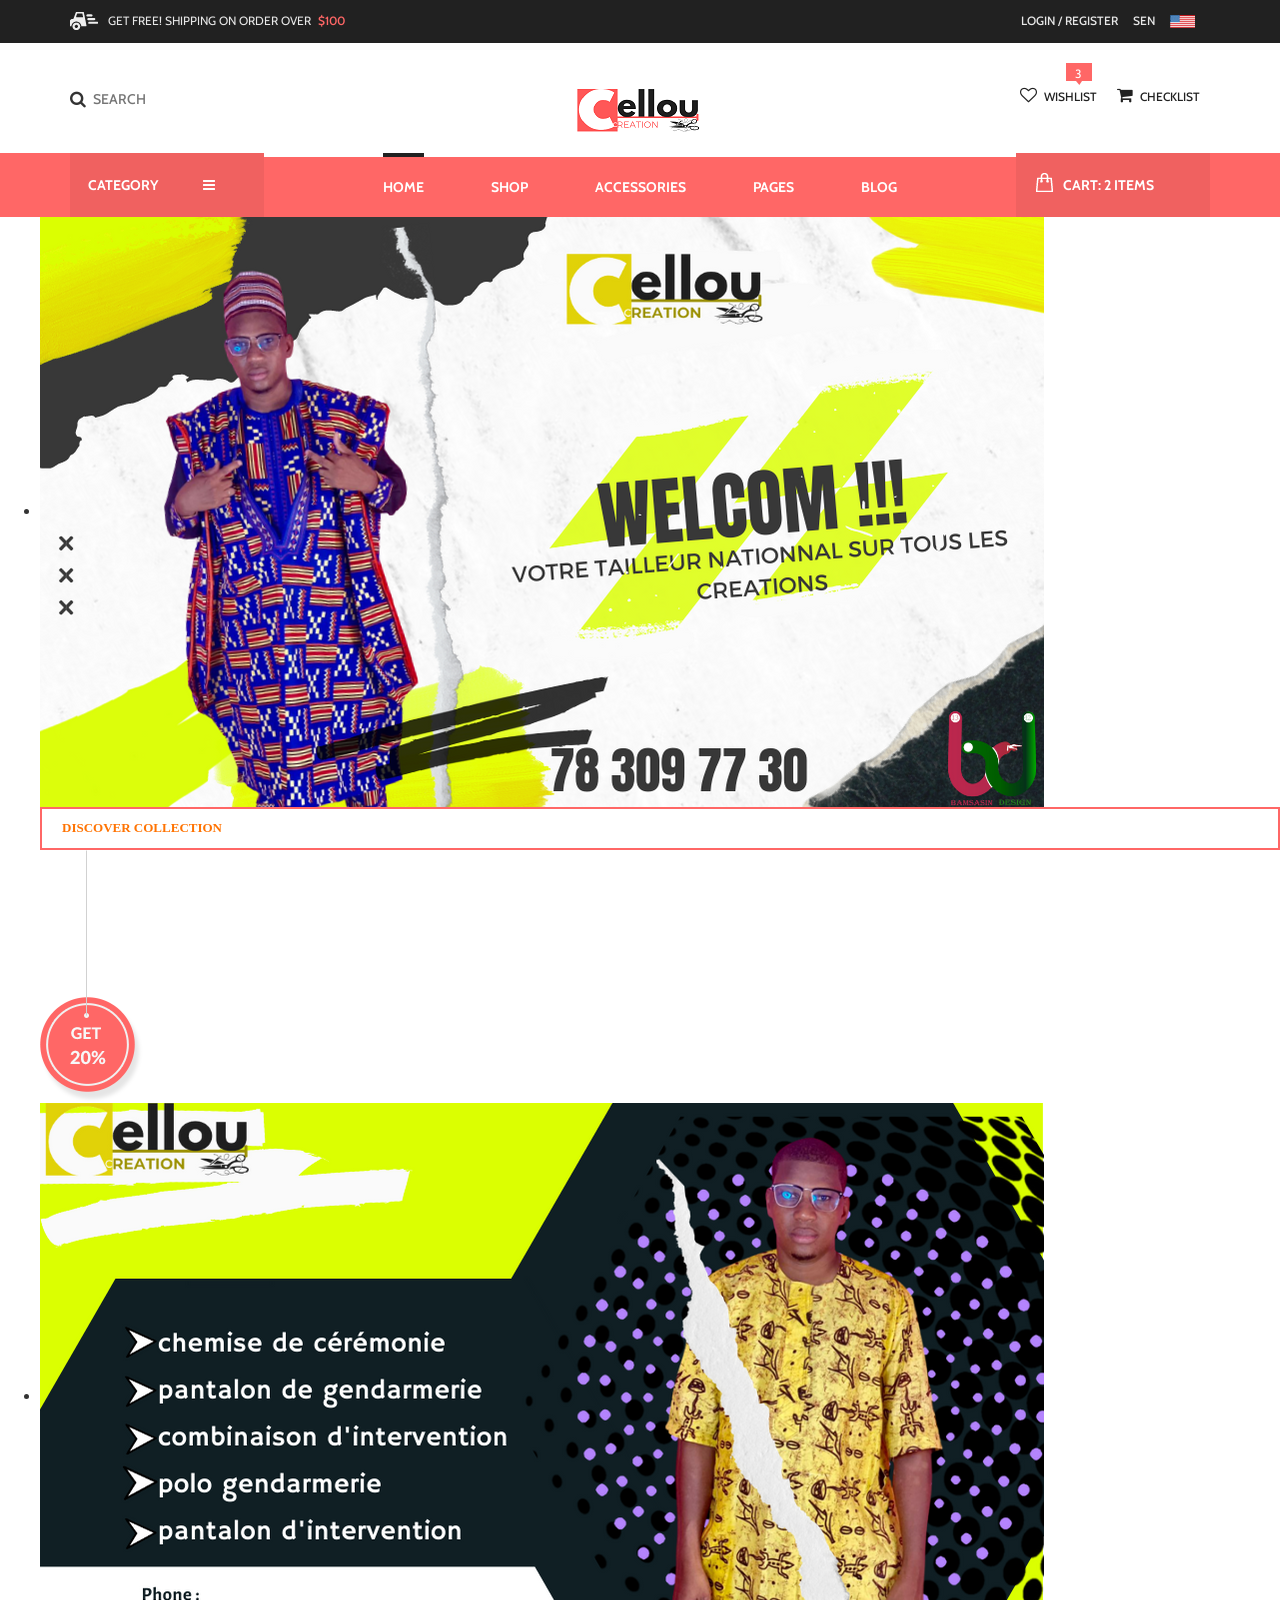
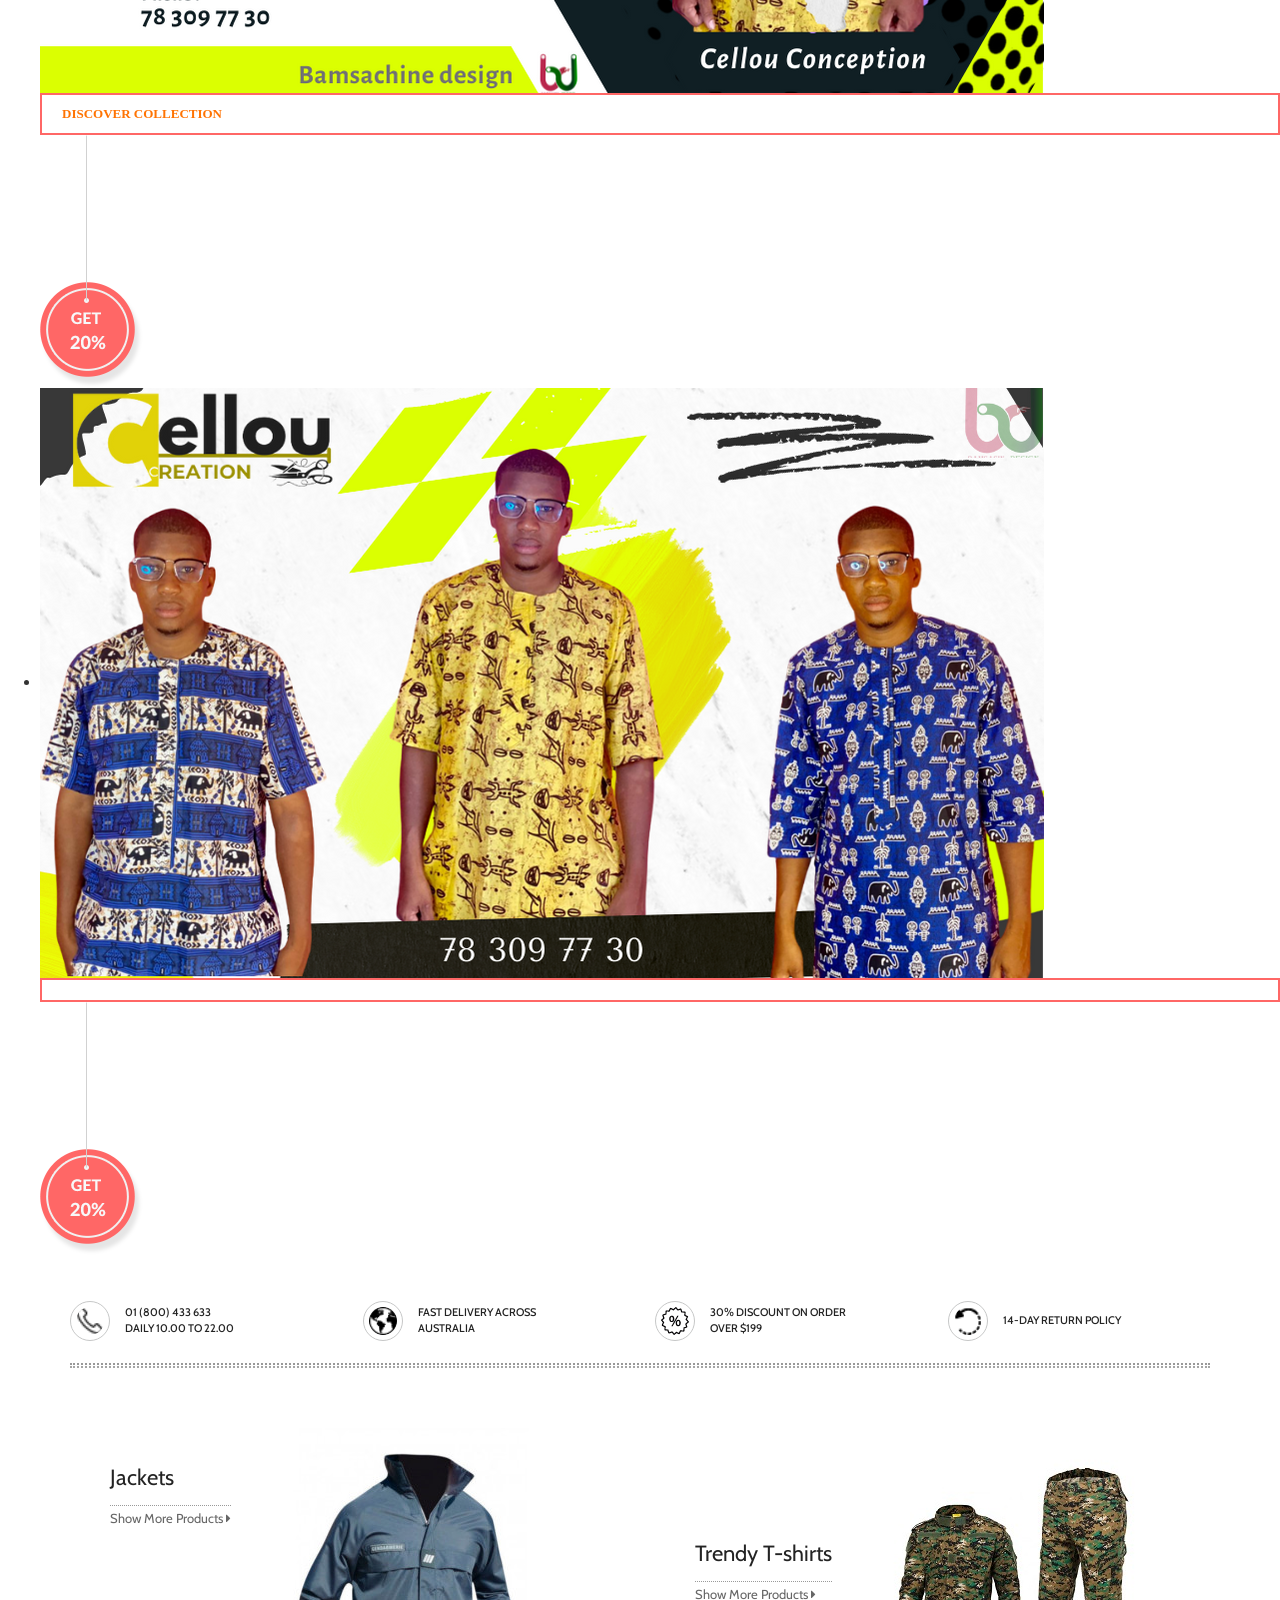
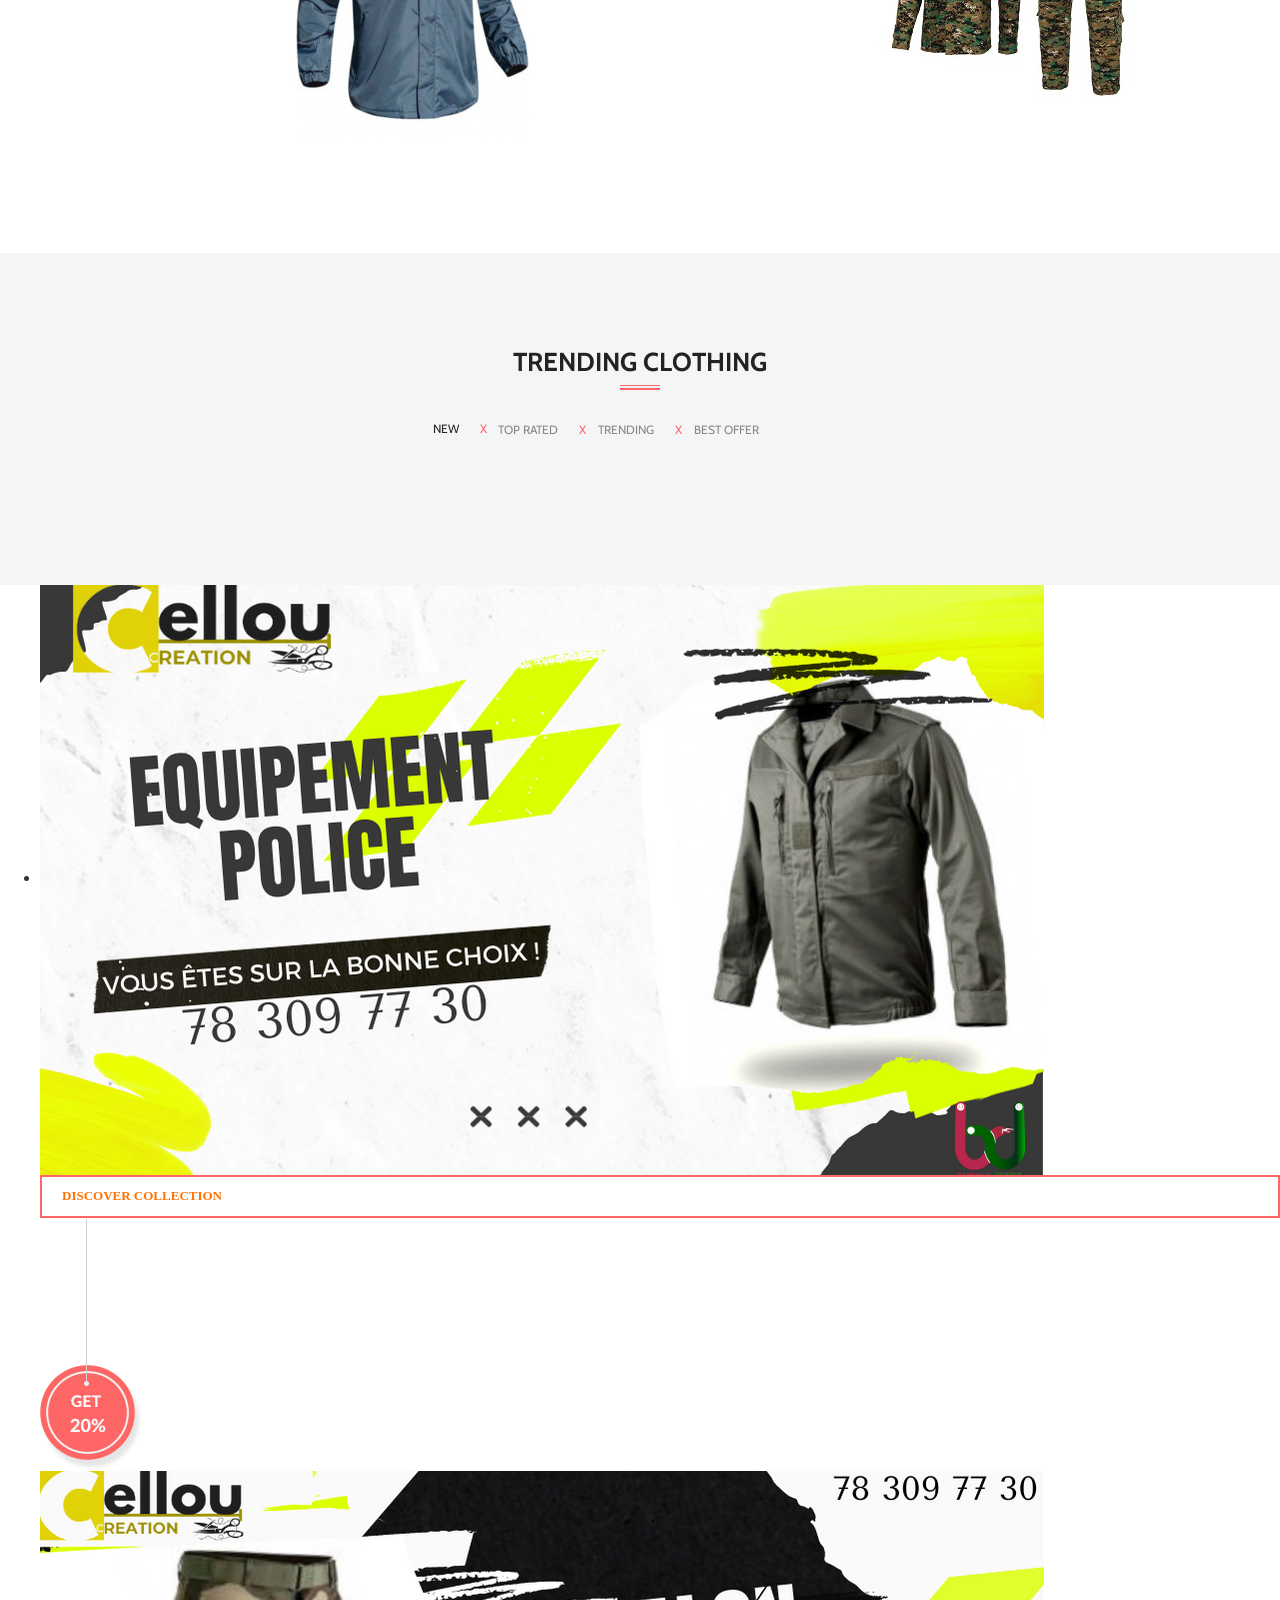
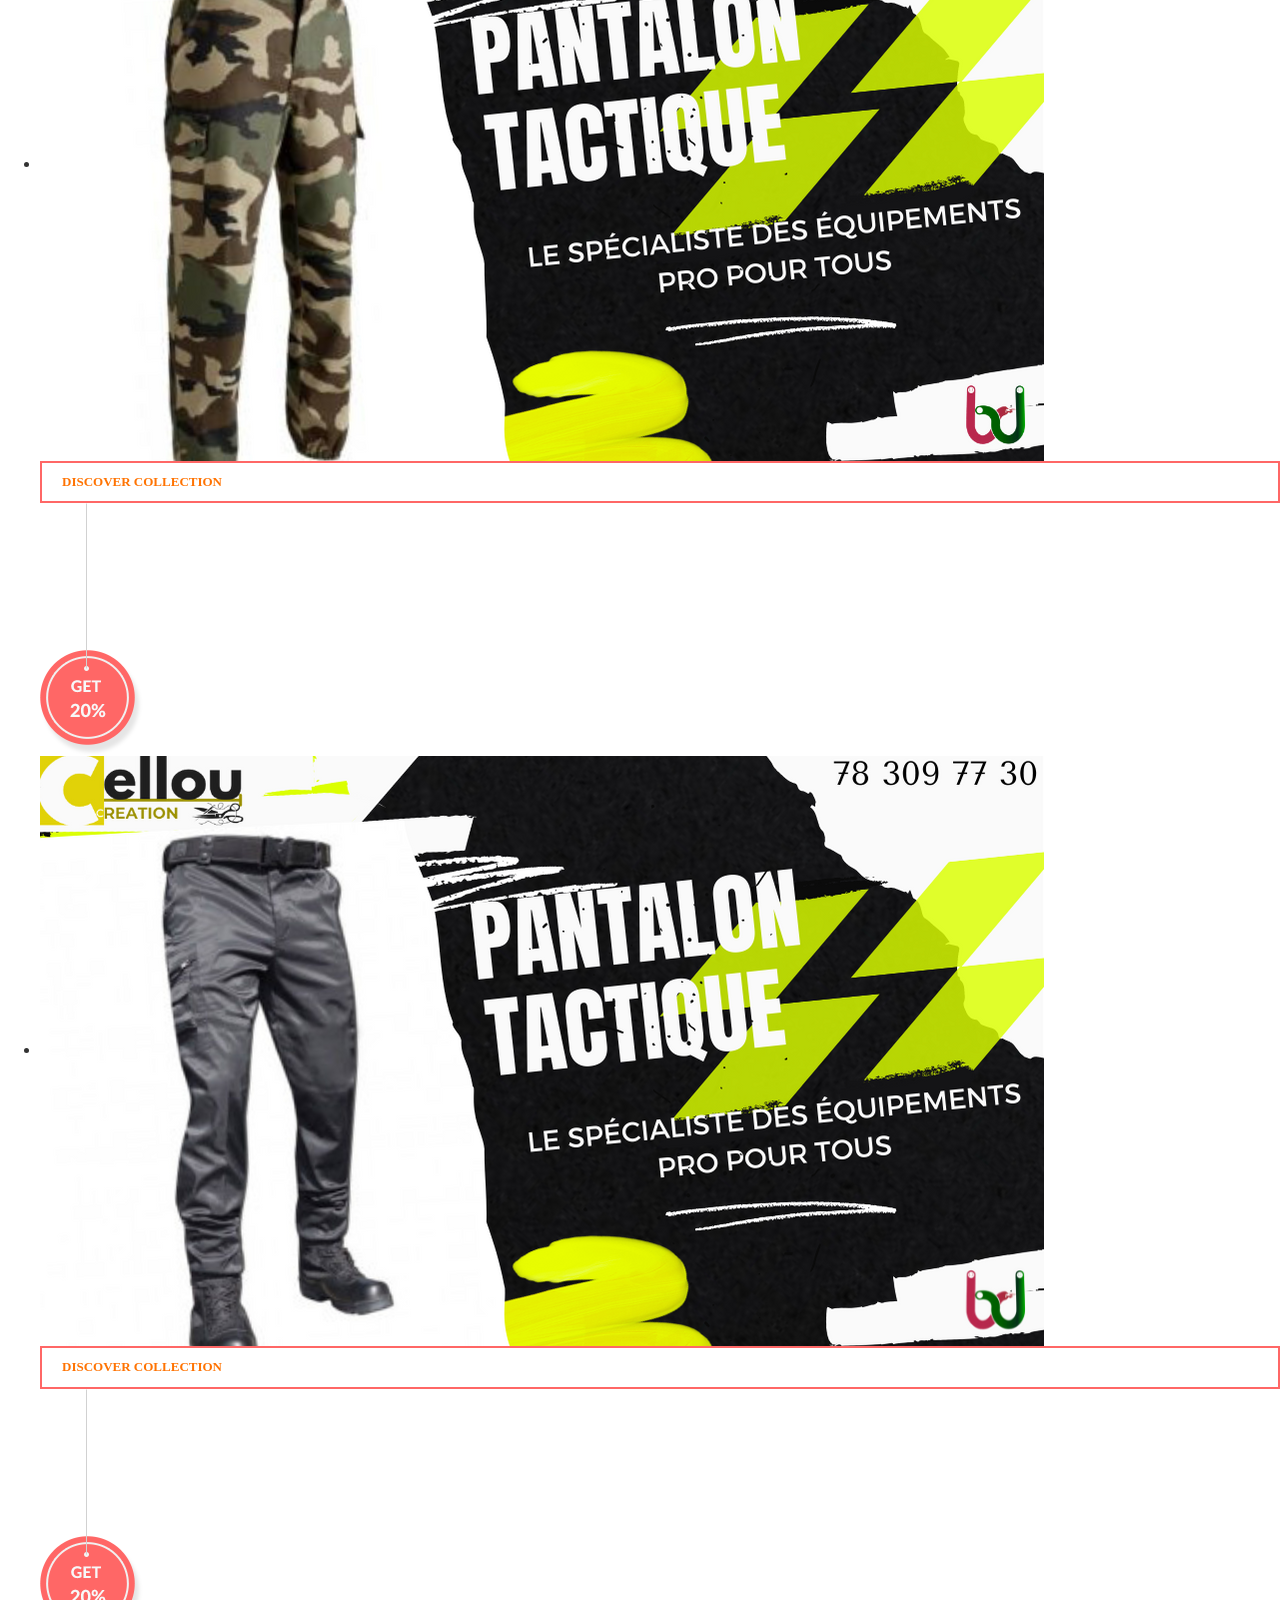
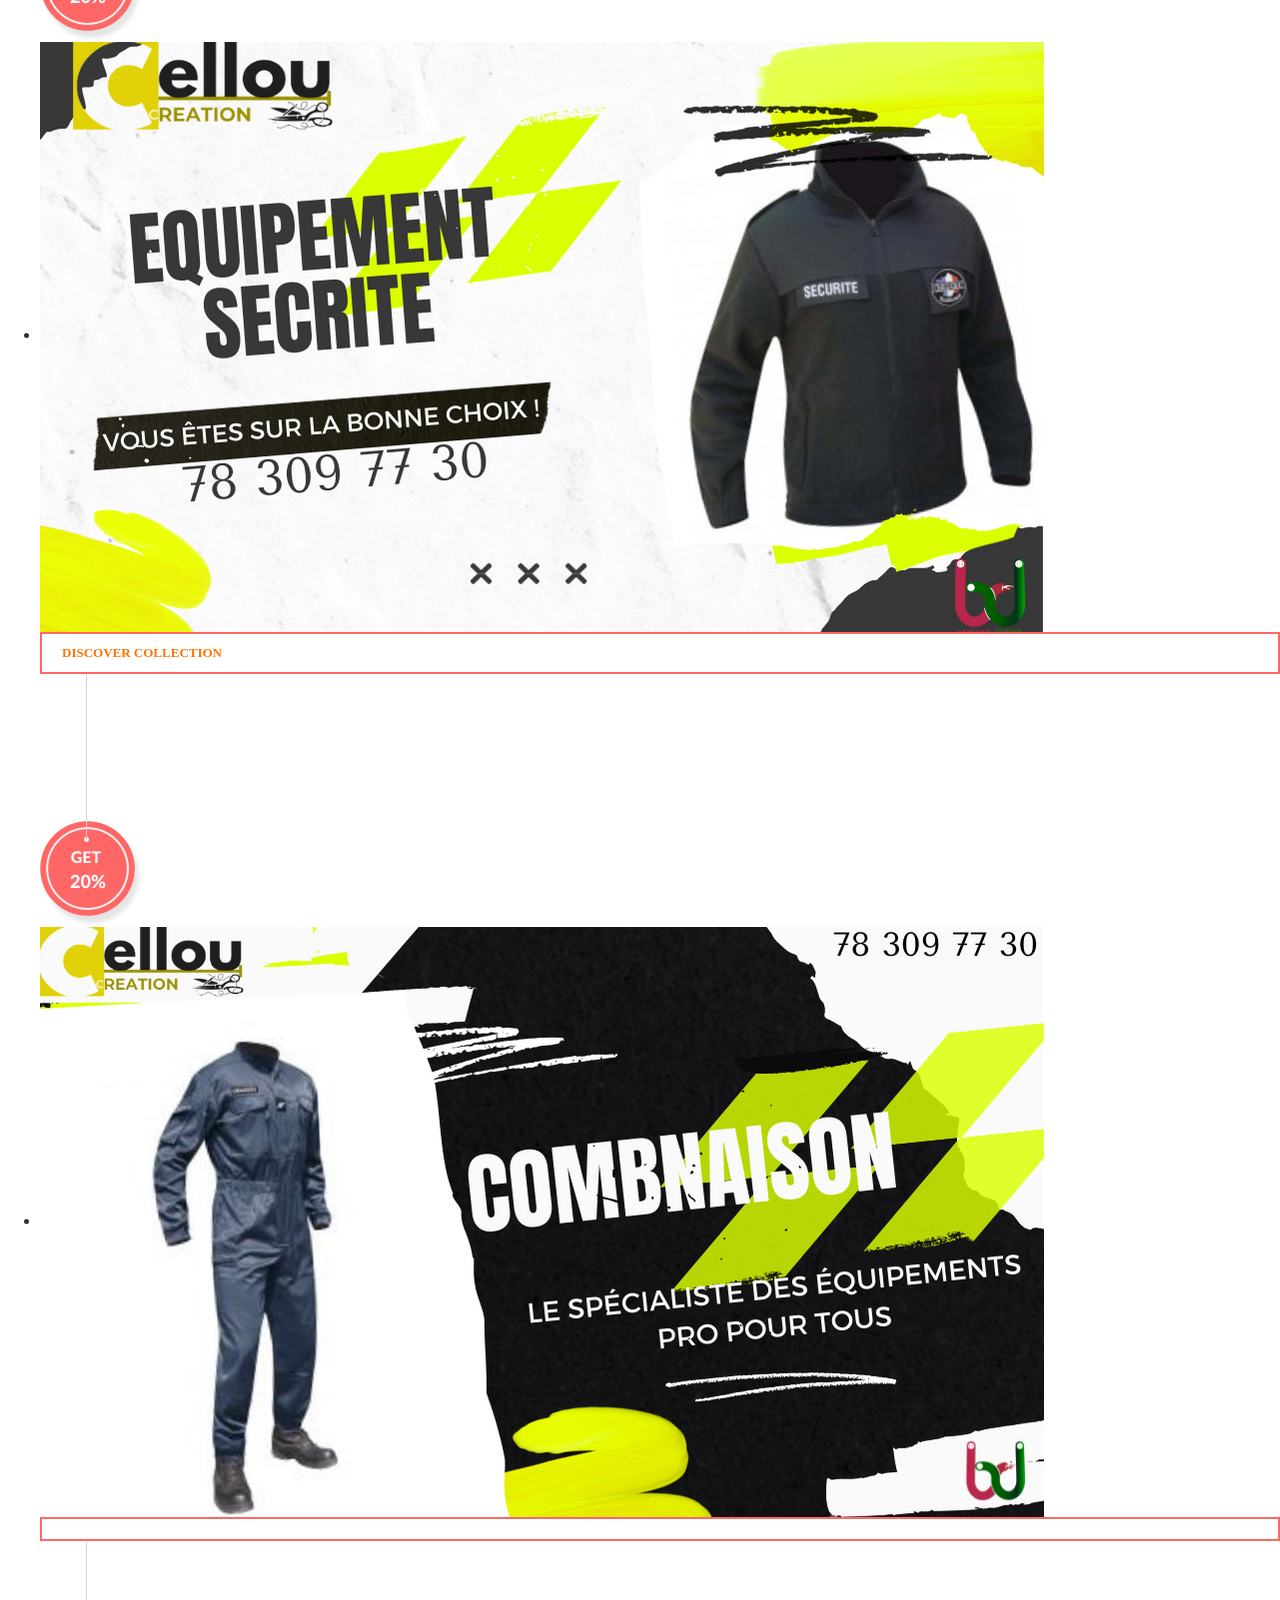
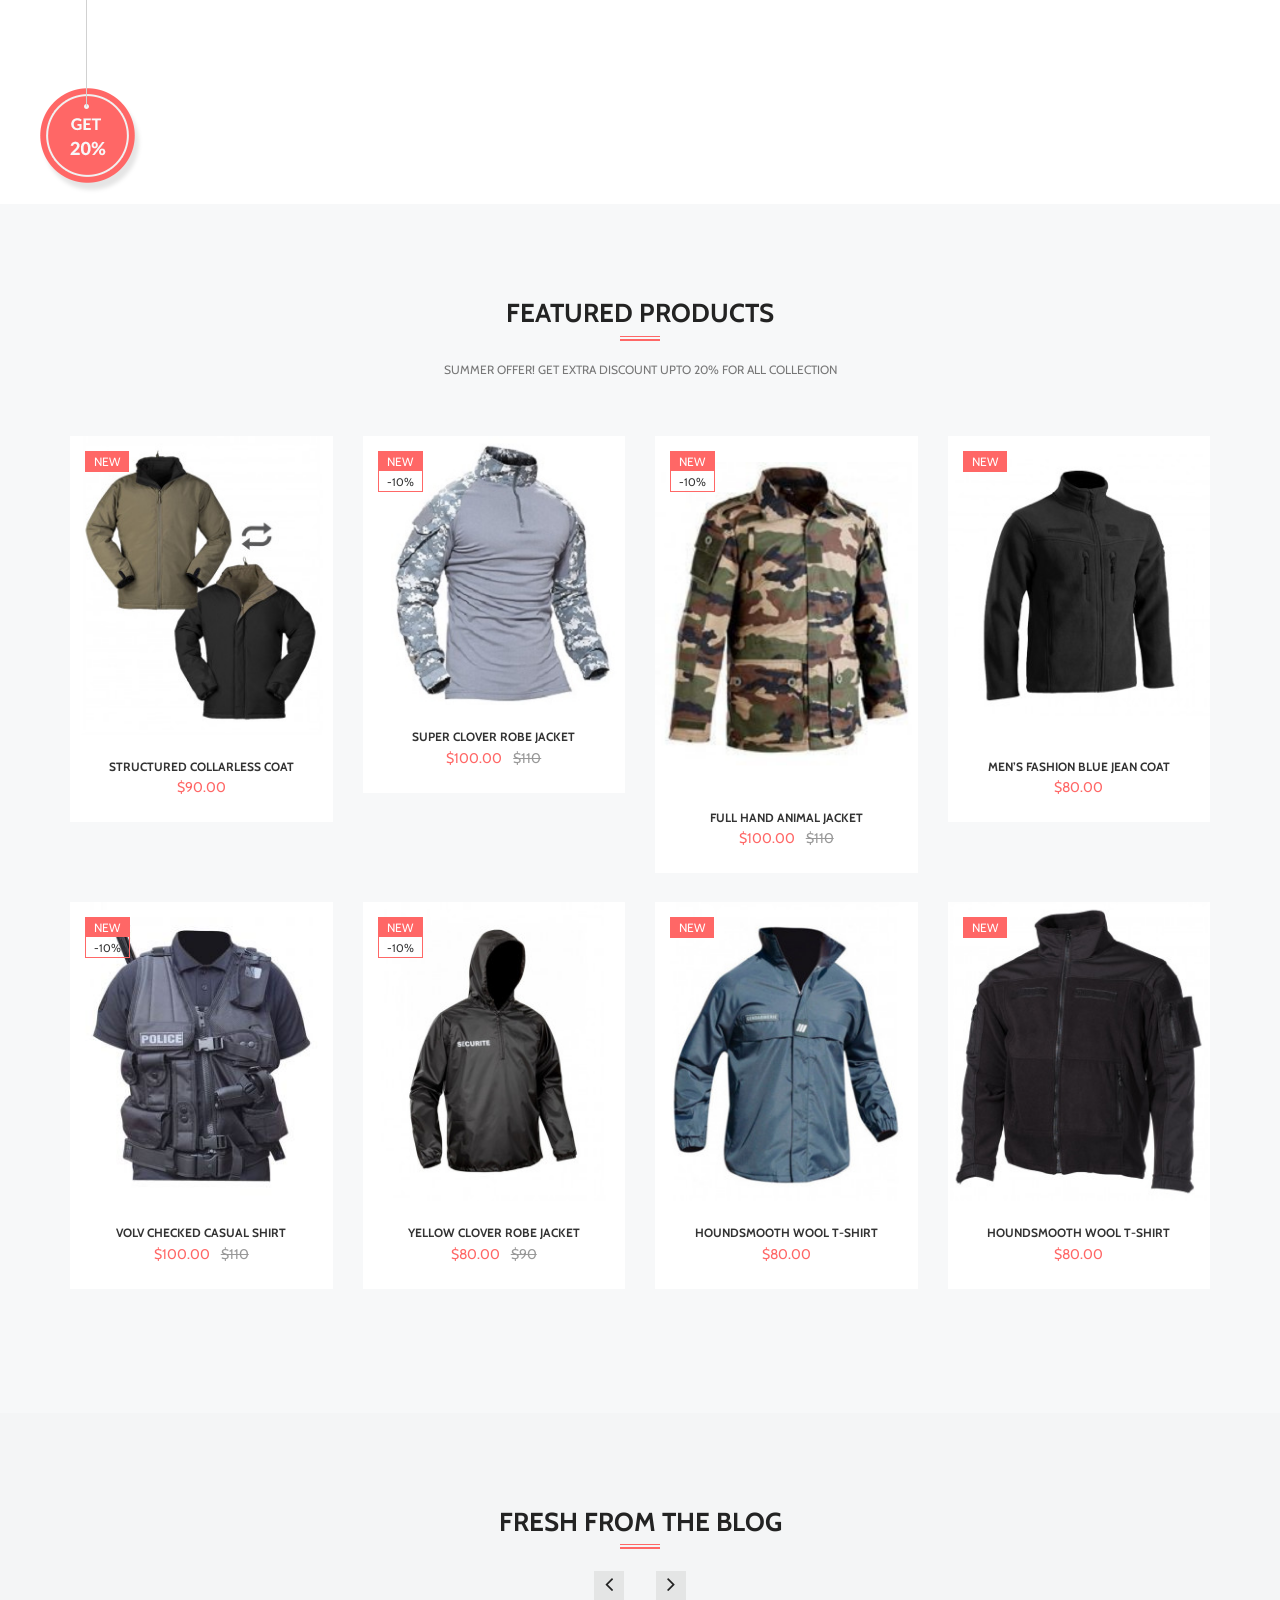
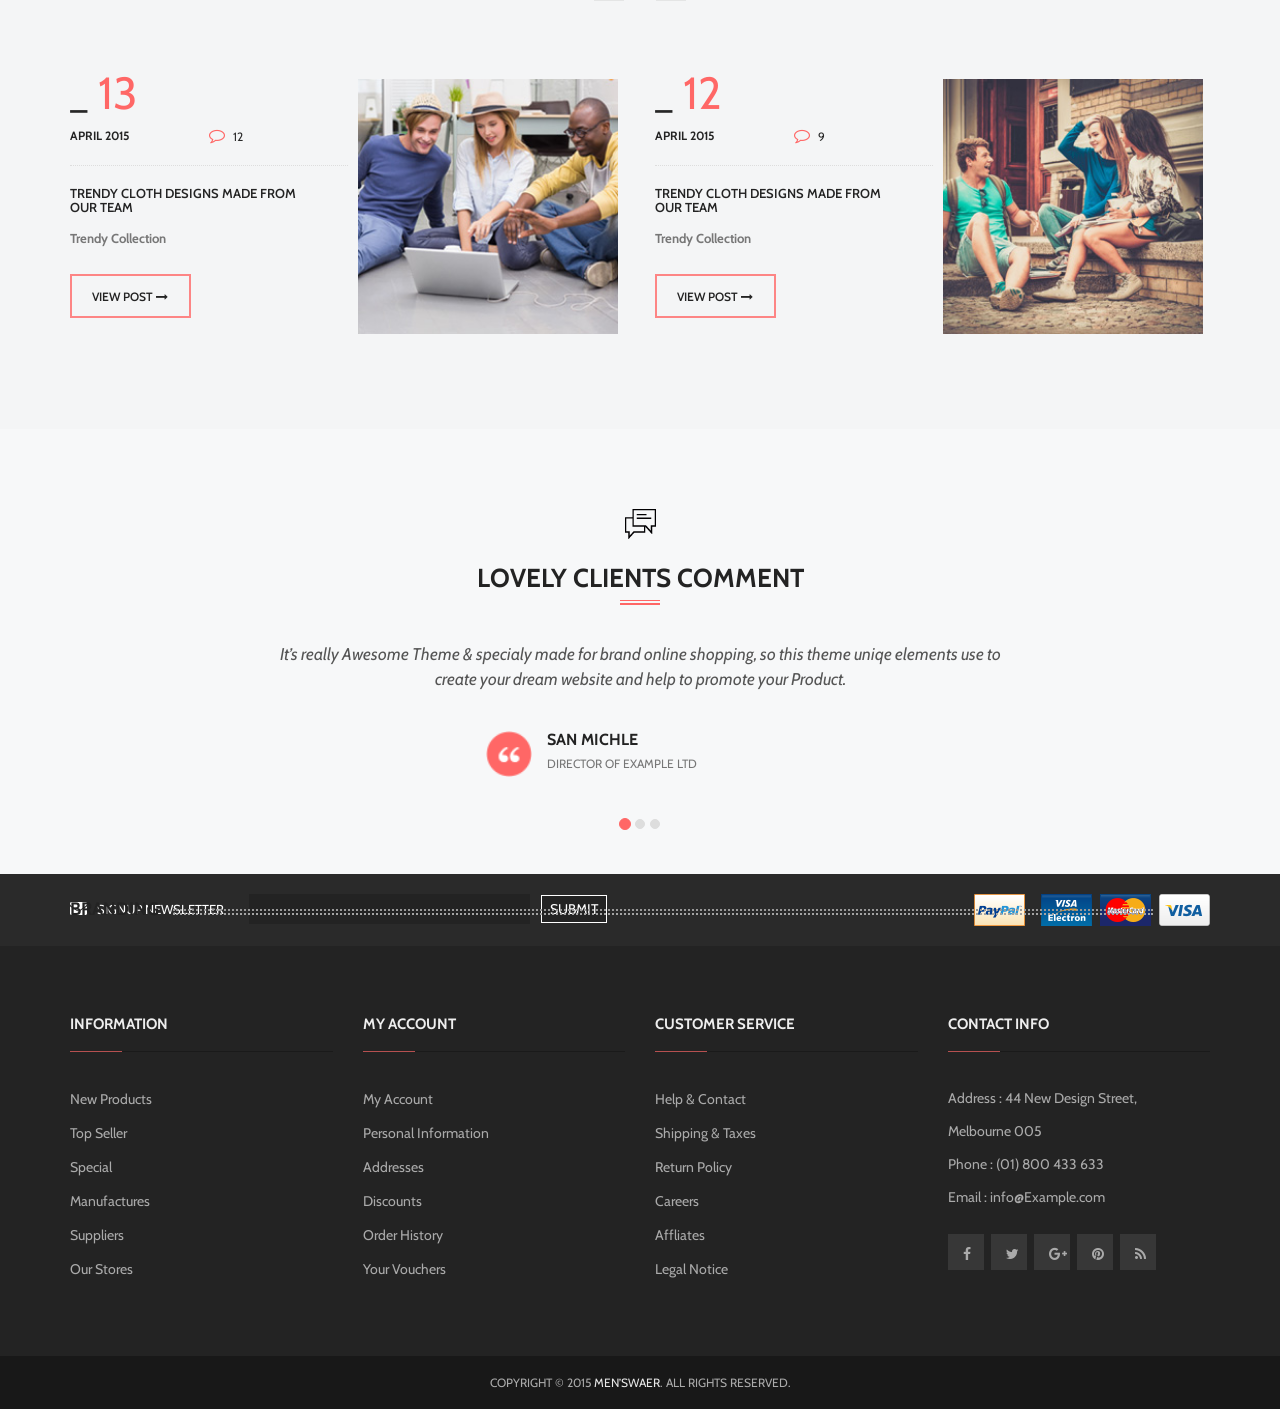
==== index.html @ df7edac0 "fist" ====
<!DOCTYPE html>
<!--[if IE]><![endif]-->
<!--[if lt IE 7 ]> <html lang="en" class="ie6">    <![endif]-->
<!--[if IE 7 ]>    <html lang="en" class="ie7">    <![endif]-->
<!--[if IE 8 ]>    <html lang="en" class="ie8">    <![endif]-->
<!--[if IE 9 ]>    <html lang="en" class="ie9">    <![endif]-->
<!--[if (gt IE 9)|!(IE)]><!-->
<html lang="en">
<!--<![endif]-->

<!-- Mirrored from premiumlayers.com/html/nimis/index-2.html by HTTrack Website Copier/3.x [XR&CO'2014], Mon, 28 Nov 2022 14:28:39 GMT -->

<head>
    <meta charset="utf-8">
    <meta http-equiv="X-UA-Compatible" content="IE=edge">
    <meta name="viewport" content="width=device-width, initial-scale=1">
    <title>NIMIS | Home Page 2</title>

    <!-- fonts files -->
    <link href='http://fonts.googleapis.com/css?family=Cabin:400,500,400italic,600,600italic,700,700italic' rel='stylesheet' type='text/css'>
    <link href='http://fonts.googleapis.com/css?family=Montserrat:400,700' rel='stylesheet' type='text/css'>


    <!-- Font awesome css -->
    <link rel="stylesheet" href="public/maxcdn.bootstrapcdn.com/font-awesome/4.1.0/css/font-awesome.min.css">
    <link rel="stylesheet" href="public/code.jquery.com/ui/1.11.4/themes/smoothness/jquery-ui.css">

    <!-- Owl carousel css -->
    <link rel="stylesheet" href="css/owl.carousel.css">
    <link rel="stylesheet" href="css/owl.transitions.css">
    <link rel="stylesheet" href="css/owl.theme.css">

    <!-- bx-slider css -->
    <link rel="stylesheet" href="css/jquery.bxslider.css">

    <!-- bootstrap select css -->
    <link rel="stylesheet" href="css/bootstrap-select.min.css">

    <!-- lightbox css -->
    <link rel="stylesheet" href="css/lightbox.css">

    <!-- Revolution slider css -->
    <link href="js/rs-plugin/css/settings.css" rel="stylesheet" />

    <!-- Bootstrap css -->
    <link rel="stylesheet" href="css/bootstrap.css">

    <!-- Custom css -->
    <link rel="stylesheet" href="style.css">
    <link rel="stylesheet" href="css/responsive.css">

    <!-- Favicons -->
    <link rel="apple-touch-icon-precomposed" href="images/apple-touch-icon-precomposed.png">
    <link rel="shortcut icon" type="image/ico" href="images/favicon.ico" />

    <!-- HTML5 shim and Respond.js for IE8 support of HTML5 elements and media queries -->
    <!-- WARNING: Respond.js doesn't work if you view the page via file:// -->
    <!-- This Template Is Fully Coded By Shakhawat H. from codingcouples.com -->
    <!--[if lt IE 9]>
	  <script src="https://oss.maxcdn.com/html5shiv/3.7.2/html5shiv.min.js"></script>
	  <script src="https://oss.maxcdn.com/respond/1.4.2/respond.min.js"></script>
	<![endif]-->
</head>

<body>

    <div class="header_top">
        <div class="container">
            <div class="row">
                <div class="col-md-6 col-sm-6 col-xs-12">
                    <div class="header_top_left">
                        <img src="images/car.png" alt="Header Car Icon" />
                        <p>get free! shipping on order over <span>$100</span></p>
                    </div>
                </div>
                <div class="col-md-6 col-sm-6 col-xs-12">
                    <div class="header_top_right floatright">
                        <p><a href="#">login</a> / <a href="#">register</a></p>
                        <nav class="currency alignleft">
                            <ul>
                                <li><a href="#">SEN</a>
                                    <ul class="currency-dropdown">
                                        <li><a href="#">EUR</a></li>
                                        <li><a href="#">GBP</a></li>
                                        <li><a href="#">CAD</a></li>
                                        <li><a href="#">AUD</a></li>
                                    </ul>
                                </li>
                            </ul>
                        </nav>
                        <div class="top-flag alignleft">
                            <img src="images/flag.png" alt="Flags" />
                        </div>
                    </div>
                </div>
            </div>
        </div>
    </div>
    <div class="header">
        <div class="container">
            <div class="row">
                <div class="col-md-3 col-sm-3 col-xs-12">
                    <div class="header_left floatleft">

                        <input type="text" placeholder="search" />
                        <a class="fa fa-search" href="#"></a>
                    </div>
                </div>
                <div class="col-md-6 col-sm-5 col-xs-12">
                    <div class="header_center">
                        <a href="index.html"><img src="img/logor.png" alt="Site Logo" /></a>
                    </div>
                </div>
                <div class="col-md-3 col-sm-4 col-xs-12">
                    <div class="header_right floatright">
                        <ul class="checkout">
                            <li><a href="checkout.html"><i class="fa fa-heart-o"></i>wishlist</a></li>
                            <li class="mobi_right_li"><a href="checkout.html"><i class="fa fa-shopping-cart"></i>checklist</a></li>
                        </ul>
                        <div class="w_likes">
                            <span>3</span>
                        </div>
                    </div>
                </div>
            </div>
        </div>
    </div>
    <div class="nav_area">
        <div class="container">
            <div class="nav_left floatleft">
                <a href="category-1.html">category<i class="fa fa-bars"></i></a>
                <ul id="sub-menu3">
                    <li><a href="#">T shirts & vests</a></li>
                    <li><a href="#">Jumbers & Cardigans</a></li>
                    <li><a href="#">Hoodies & Sweets</a></li>
                    <li><a href="#">coats & jackets</a></li>
                    <li><a href="#">shirts</a>
                        <ul id="sub-menu2">
                            <li><a href="#">Check shirts</a></li>
                            <li><a href="#">Denim shirts</a></li>
                            <li><a href="#">Long Sleeve shirts</a></li>
                            <li><a href="#">plain shirts</a></li>
                            <li><a href="#">printed shirts</a></li>
                            <li><a href="#">sport sleeve shirts</a></li>
                            <li class="last-child"><a href="#">sportsleeve denim shirts</a></li>
                        </ul>
                    </li>
                    <li><a href="#">sports</a></li>
                    <li><a href="#">Swimwear</a></li>
                    <li><a href="#">Trousers</a></li>
                    <li><a href="#">Jeans</a></li>
                    <li class="last-child"><a href="#">shortsleeve denim shirts</a></li>
                </ul>
            </div>
            <div class="nav_center">
                <nav class="mainmenu">
                    <ul id="nav">
                        <li class="current-page-item"><a href="index.html">Home</a>
                            <ul id="sub-menu4">
                                <li><a href="index-2.html">Home Version Two</a></li>
                            </ul>
                        </li>
                        <li><a href="category-2.html">shop</a>
                            <ul id="sub-menu7">
                                <li><a href="product-detail.html">Product Detail Page</a></li>
                            </ul>
                        </li>
                        <li><a href="category-1.html">accessories</a>
                            <ul id="sub-menu">
                                <li><a href="#">check shirts</a></li>
                                <li><a href="#">denim shirts</a></li>
                                <li><a href="#">long sleeve shirts</a></li>
                                <li><a href="#">plain shirts</a></li>
                                <li><a href="#">printed shirts</a></li>
                                <li><a href="#">short sleeve shirts</a></li>
                                <li class="last-child"><a href="#">shortsleeve denim shirts</a></li>
                            </ul>
                        </li>
                        <li><a href="#">pages</a>
                            <ul id="sub-menu5">
                                <li><a href="category-1.html">Shop Page With Filter</a></li>
                                <li><a href="category-2.html">Shop Page Without Filter</a></li>
                                <li><a href="checkout.html">Checkout page</a></li>
                                <li><a href="cart.html">Cart page</a></li>
                                <li><a href="single-blog.html">Blog single</a></li>
                                <li><a href="contact.html">Contact page</a></li>
                                <li><a href="404.html">404 page</a></li>
                            </ul>
                        </li>
                        <li><a href="blog.html">Blog</a></li>
                    </ul>
                </nav>
            </div>
            <div class="nav_right floatright">
                <a href="cart.html"><img src="images/bag.png" alt="Bag" />cart: 2 items</a>
                <div class="cart_menu">
                    <div class="cart_items">
                        <div class="c_item_img floatleft">
                            <a href="product-detail.html"><img src="images/c_item1.jpg" alt="" /></a>
                        </div>
                        <div class="c_item_totals floatleft">
                            <div class="c_item_totals_detail floatleft">
                                <a href="product-detail.html">
                                    <h5>men’s fashion blue jean coat</h5>
                                </a>
                                <span>2 x $ 130.00</span>
                            </div>
                            <div class="close_icon_cart floatleft">
                                <img src="images/close.png" alt="" />
                            </div>
                        </div>
                    </div>
                    <div class="cart_items">
                        <div class="c_item_img floatleft">
                            <a href="product-detail.html"><img src="images/c_item2.jpg" alt="" /></a>
                        </div>
                        <div class="c_item_totals floatleft">
                            <div class="c_item_totals_detail floatleft">
                                <a href="product-detail.html">
                                    <h5>men’s fashion blue jean coat</h5>
                                </a>
                                <span>2 x $ 130.00</span>
                            </div>
                            <div class="close_icon_cart floatleft">
                                <img src="images/close.png" alt="" />
                            </div>
                        </div>
                    </div>
                    <div class="cart_totals">
                        <div class="c_totals_left floatleft">
                            <p>Free shipping</p>
                        </div>
                        <div class="c_totals_right floatleft">
                            <p>total $350</p>
                        </div>
                    </div>
                    <div class="cart_view_bottom">
                        <div class="c_totals_left floatleft">
                            <a href="cart.html">View Cart</a>
                        </div>
                        <div class="c_totals_right floatleft">
                            <a href="checkout.html">Check Out</a>
                        </div>
                    </div>
                </div>
            </div>


            <!-- MOBILE ONLY CONTENT -->
            <div class="only-for-mobile">
                <ul class="ofm">
                    <li class="m_nav"><i class="fa fa-bars"></i> Navigation</li>
                </ul>

                <!-- MOBILE MENU -->
                <div class="mobi-menu">
                    <div id='cssmenu'>
                        <ul>
                            <li class='has-sub'>
                                <a href='index.html'><span>Home</span></a>
                                <ul class="sub-nav">
                                    <li><a href="index.html"><span>Home 1</span></a></li>
                                    <li><a href="index-2.html"><span>Home 2</span></a></li>
                                </ul>
                            </li>

                            <li class='has-sub'>
                                <a href='category-1.html'><span>category</span></a>
                                <ul>
                                    <li class='has-sub'>
                                        <a href='#'><span>Shirts</span></a>
                                        <ul>
                                            <li><a href="#"><span>check shirts</span></a></li>
                                            <li><a href="#"><span>denim shirts</span></a></li>
                                            <li><a href="#"><span>long sleeve shirts</span></a></li>
                                            <li><a href="#"><span>denim shirts</span></a></li>
                                            <li class="last"><a href="index-3.html#"><span>long sleeve shirts</span></a></li>
                                        </ul>
                                    </li>
                                    <li class='has-sub'>
                                        <a href='#'><span>T Shirts</span></a>
                                        <ul>
                                            <li><a href="#"><span>plain T-shirt</span></a></li>
                                            <li><a href="#"><span>printed T-shirt</span></a></li>
                                            <li><a href="#"><span>sports T-shirt</span></a></li>
                                            <li><a href="#"><span>striped T-shirt</span></a></li>
                                            <li class='last'><a href="#"><span>V-Neck T-Shirt</span></a></li>
                                        </ul>
                                    </li>
                                    <li class='has-sub'>
                                        <a href='#'><span>trousers fit</span></a>
                                        <ul>
                                            <li><a href="#"><span>flexible waist</span></a></li>
                                            <li><a href="#"><span>regular fit</span></a></li>
                                            <li><a href="#"><span>slim fit</span></a></li>
                                            <li><a href="#"><span>tailored fit</span></a></li>
                                            <li class='last'><a href="#"><span>tight fit</span></a></li>
                                        </ul>
                                    </li>
                                    <li class="img-nav">
                                        <div class="container">
                                            <div class="clearfix"></div>
                                            <div class="space20"></div>
                                            <div class="clearfix"></div>
                                            <div class="row in1">
                                                <div class="col-md-6">
                                                    <a href="#"><img src="images/menu_cat.png" class="img-responsive" alt="" /></a>
                                                </div>
                                                <div class="col-md-6">
                                                </div>
                                                <div class="clearfix"></div>
                                                <div class="space20"></div>
                                                <div class="clearfix"></div>
                                            </div>
                                            <div class="clearfix"></div>
                                            <div class="space20"></div>
                                            <div class="clearfix"></div>
                                        </div>
                                    </li>
                                </ul>
                            </li>
                            <li>
                                <a href='category-2.html'><span>shop</span></a>
                            </li>
                            <li class='has-sub'>
                                <a href='category-1.html'><span>accessories</span></a>
                                <ul class="sub-nav">
                                    <li><a href="#"><span>check shirts</span></a></li>
                                    <li><a href="#"><span>denim shirts</span></a></li>
                                    <li><a href="#"><span>long sleeve shirts</span></a></li>
                                    <li><a href="#"><span>plain shirts</span></a></li>
                                    <li><a href="#"><span>printed shirts</span></a></li>
                                    <li><a href="#"><span>short sleeve shirts</span></a></li>
                                    <li><a href="#"><span>shortsleeve denim shirts</span></a></li>
                                </ul>
                            </li>
                            <li class='has-sub'>
                                <a href='#'><span>pages</span></a>
                                <ul id="sub-nav">
                                    <li><a href="category-1.html">Category page</a></li>
                                    <li><a href="category-2.html">Category page without filter</a></li>
                                    <li><a href="checkout.html">Checkout page</a></li>
                                    <li><a href="cart.html">Cart page</a></li>
                                    <li><a href="product-detail.html">Product detail page</a></li>
                                    <li><a href="blog.html">Blog</a></li>
                                    <li><a href="single-blog.html">Blog single</a></li>
                                    <li><a href="contact.html">Contact page</a></li>
                                    <li><a href="404.html">404 page</a></li>
                                </ul>
                            </li>
                            <li>
                                <a href='blog.html'><span>Blog</span></a>
                            </li>
                            <li>
                                <a href='cart.html'><span>cart</span></a>
                            </li>
                        </ul>
                    </div>
                </div>
            </div>
            <!-- MOBILE ONLY CONTENT -->
        </div>
    </div>


    <!-- HOME SLIDER -->
    <div class="slider-wrap">
        <div class="fullwidthbanner-container">
            <div class="fullwidthbanner">
                <ul>
                    <li data-transition="random" data-slotamount="4" data-masterspeed="1000">
                        <img src="img/slider/2.png" alt="slide">

                        <div class="tp-caption large_black sfr" data-x="220" data-y="160" data-speed="1100" data-start="1100" data-easing="easeInOutBack" style="font-size: 70px; font-weight: 700; text-transform: uppercase; color: #212121;font-family: cabin;text-shadow:0px 0px 3px #000;">

                        </div>
                        <div class="tp-caption large_black sfr" data-x="120" data-y="230" data-speed="1100" data-start="1400" data-easing="easeInOutBack" style="font-family: 'Montserrat', sans-serif; font-size: 20px; font-weight: 700; line-height:80px;text-transform: uppercase; color: #212121; text-shadow: 0 0 3px #fff">

                        </div>
                        <div class="tp-caption large_black sfr carousel-caption-inner" data-x="120" data-y="280" data-speed="1100" data-start="1400" data-easing="easeInOutBack" style="">
                        </div>
                        <div class="tp-caption lfb carousel-caption-inner" data-x="120" data-y="310" data-speed="1300" data-start="1700" data-easing="easeInOutBack" style="font-family: cabin Sans; font-size: 15px; font-weight: bold; text-transform: uppercase; color: #232323;">

                        </div>
                        <div class="tp-caption large_black sfl carousel-caption-inner" data-x="820" data-y="570" data-speed="1300" data-start="1700" data-easing="easeInOutBack" style="font-family: cabin Sans; font-size: 13px; font-weight: bold; text-transform: uppercase; color: #232323;border:2px solid #ff6766;padding:10px 20px">
                            <a href="#">discover collection</a>
                        </div>
                        <div class="tp-caption large_black lft" data-x="720" data-y="0" data-speed="1300" data-start="1700" data-easing="easeInOutBack" style="">
                            <img src="images/offer-tag.png" alt="" />
                        </div>
                    </li>

                    <li data-transition="random" data-slotamount="7" data-masterspeed="1000">
                        <img src="img/slider/5.png" alt="slide">

                        <div class="tp-caption large_black sfr" data-x="120" data-y="160" data-speed="1100" data-start="1100" data-easing="easeInOutBack" style="font-size: 70px; font-weight: 700; text-transform: uppercase; color: #212121;font-family: cabin;text-shadow:0px 0px 3px #000;">

                        </div>
                        <div class="tp-caption large_black sfr" data-x="120" data-y="230" data-speed="1100" data-start="1400" data-easing="easeInOutBack" style="font-family: 'Montserrat', sans-serif; font-size: 20px; font-weight: 700; line-height:80px;text-transform: uppercase; color: #212121; text-shadow: 0 0 3px #fff">

                        </div>
                        <div class="tp-caption large_black sfr carousel-caption-inner" data-x="120" data-y="280" data-speed="1100" data-start="1400" data-easing="easeInOutBack" style="">

                        </div>
                        <div class="tp-caption lfb carousel-caption-inner" data-x="120" data-y="310" data-speed="1300" data-start="1700" data-easing="easeInOutBack" style="font-family: cabin Sans; font-size: 15px; font-weight: bold; text-transform: uppercase; color: #232323;">

                        </div>
                        <div class="tp-caption large_black sfl carousel-caption-inner" data-x="820" data-y="570" data-speed="1300" data-start="1700" data-easing="easeInOutBack" style="font-family: cabin Sans; font-size: 13px; font-weight: bold; text-transform: uppercase; color: #232323;border:2px solid #ff6766;padding:10px 20px">
                            <a href="#">discover collection</a>
                        </div>
                        <div class="tp-caption large_black lft" data-x="720" data-y="0" data-speed="1300" data-start="1700" data-easing="easeInOutBack" style="">
                            <img src="images/offer-tag.png" alt="" />
                        </div>
                    </li>

                    <li data-transition="random" data-slotamount="7" data-masterspeed="1000">
                        <img src="img/slider/11.png" alt="slide">

                        <div class="tp-caption large_black sfr" data-x="120" data-y="160" data-speed="1100" data-start="1100" data-easing="easeInOutBack" style="font-size: 70px; font-weight: 700; text-transform: uppercase; color: #212121;font-family: cabin;text-shadow:0px 0px 3px #000;">

                        </div>
                        <div class="tp-caption large_black sfr" data-x="120" data-y="230" data-speed="1100" data-start="1400" data-easing="easeInOutBack" style="font-family: 'Montserrat', sans-serif; font-size: 20px; font-weight: 700; line-height:80px;text-transform: uppercase; color: #212121; text-shadow: 0 0 3px #fff">

                        </div>
                        <div class="tp-caption large_black sfr carousel-caption-inner" data-x="120" data-y="280" data-speed="1100" data-start="1400" data-easing="easeInOutBack" style="">
                        </div>
                        <div class="tp-caption lfb carousel-caption-inner" data-x="120" data-y="310" data-speed="1300" data-start="1700" data-easing="easeInOutBack" style="font-family: cabin Sans; font-size: 15px; font-weight: bold; text-transform: uppercase; color: #232323;">

                        </div>
                        <div class="tp-caption large_black sfl carousel-caption-inner" data-x="120" data-y="370" data-speed="1300" data-start="1700" data-easing="easeInOutBack" style="font-family: cabin Sans; font-size: 13px; font-weight: bold; text-transform: uppercase; color: #232323;border:2px solid #ff6766;padding:10px 20px">

                        </div>
                        <div class="tp-caption large_black lft" data-x="720" data-y="0" data-speed="1300" data-start="1700" data-easing="easeInOutBack" style="">
                            <img src="images/offer-tag.png" alt="" />
                        </div>
                    </li>
                </ul>
            </div>
        </div>
    </div>
    <!-- HOME SLIDER -->
    <div class="call_to_action_area">
        <div class="container">
            <div class="row">
                <div class="col-md-12 col-sm-12 col-xs-12">
                    <div class="call_to_action">
                        <div class="row">
                            <div class="col-md-3 col-sm-3 col-xs-12">
                                <div class="single_call_action">
                                    <img src="images/phone.png" alt="" />
                                    <p>01 (800) 433 633<br> Daily 10.00 to 22.00</p>
                                </div>
                            </div>
                            <div class="col-md-3 col-sm-3 col-xs-12">
                                <div class="single_call_action">
                                    <img src="images/world.png" alt="" />
                                    <p>Fast delivery across <br> australia
                                    </p>
                                </div>
                            </div>
                            <div class="col-md-3 col-sm-3 col-xs-12">
                                <div class="single_call_action">
                                    <img src="images/discount.png" alt="" />
                                    <p>30% discount on order<br> over $199</p>
                                </div>
                            </div>
                            <div class="col-md-3 col-sm-3 col-xs-12">
                                <div class="single_call_action last_single_call">
                                    <img src="images/return.png" alt="" />
                                    <p>14-day return policy</p>
                                </div>
                            </div>
                        </div>
                    </div>
                </div>
            </div>
        </div>
    </div>
    <section class="promotion_area">
        <div class="container">
            <div class="row">
                <div class="col-md-12">
                    <div class="promo_inner">
                        <div class="row">
                            <div class="col-md-6 col-sm-6 col-xs-12">
                                <div class="promotion_left">
                                    <div class="promotion_top">
                                        <div class="images_box">
                                            <img src="img/cost/veste-militaire-coupe-vent-et-doublee-polaire-otan-bleu.jpg" alt="" />
                                        </div>
                                        <div class="promo_text">
                                            <h5>Jackets</h5>
                                            <div class="p_line"></div>
                                            <a href="#">Show More Products <i class="fa fa-caret-right"></i></a>
                                        </div>
                                        <div class="hover_images">
                                            <img src="img/cost/MAGCOMSEN-T-Shirt-manches-longues-pour-homme-v-tement-de-Combat-militaire-tactique-coupe-cintr-e.jpg_640x640.jpg" alt="" />
                                        </div>
                                    </div>

                                </div>
                            </div>
                            <div class="col-md-6 col-sm-6 col-xs-12">
                                <div class="promotion_right">
                                    <div class="promotion_bottom promotion_bottom_t">
                                        <div class="images_box">
                                            <img src="img/Terre/Heb18f9bb84974670a027d5d1ab34fcc94.jpg" alt="" />
                                        </div>
                                        <div class="promo_text promo_text_t">
                                            <h5>Trendy T-shirts</h5>
                                            <div class="p_line"></div>
                                            <a href="#">Show More Products <i class="fa fa-caret-right"></i></a>
                                        </div>
                                        <div class="hover_images_bottom hover_images">
                                            <img src="img/Terre/uniforme-militaire-en-ripstop-320_400x.webp" alt="" />
                                        </div>
                                    </div>

                                </div>
                            </div>
                        </div>
                    </div>
                </div>
            </div>
        </div>
    </section>
    <section class="trending_area">
        <div class="container">
            <div class="row">
                <div class="col-md-12 col-sm-12 col-xs-12">
                    <div class="trending_box">
                        <h2>Trending clothing</h2>
                        <div class="multi_line"></div>

                        <div role="tabpanel">

                            <!-- Nav tabs -->
                            <ul class="nav nav-tabs" role="tablist">
                                <li role="presentation" class="active"><a href="#home" aria-controls="home" role="tab" data-toggle="tab">new <span>x</span></a></li>
                                <li role="presentation"><a href="#profile" aria-controls="profile" role="tab" data-toggle="tab">top rated <span>x</span></a></li>
                                <li role="presentation"><a href="#messages" aria-controls="messages" role="tab" data-toggle="tab">trending <span>x</span></a></li>
                                <li role="presentation"><a href="#settings" aria-controls="settings" role="tab" data-toggle="tab"> best offer</a></li>
                            </ul>

                            <!-- Tab panes -->
                            <div class="tab-content">
                                <div role="tabpanel" class="tab-pane active" id="home">
                                    <div id="owl-example1" class="owl-carousel owl-example-i2">
                                        <div class="item">
                                            <div class="item-img">
                                                <img src="img/cellou/1.png" alt="" />
                                                <div class="tr-add-cart">
                                                    <ul>
                                                        <li>
                                                            <a class="fa fa-shopping-cart tr_cart" href="#"></a>
                                                        </li>
                                                        <li><a class="tr_text" href="#">ADD TO CART</a></li>
                                                        <li>
                                                            <a class="fa fa-heart tr_heart" href="#"></a>
                                                        </li>
                                                        <li>
                                                            <a class="fa fa-search tr_search" href="product-detail.html"></a>
                                                        </li>
                                                    </ul>
                                                </div>
                                            </div>
                                            <div class="item-new">
                                                <p>New</p>
                                            </div>
                                            <div class="item-sub">
                                                <a href="product-detail.html">
                                                    <h5>gray shadow jean shirt </h5>
                                                </a>
                                                <p>$70.00</p>
                                            </div>
                                        </div>
                                        <div class="item">
                                            <div class="item-img">
                                                <img src="img/cost/veste-securite-blouson-en-polaire-noir.jpg" alt="" />
                                                <div class="tr-add-cart">
                                                    <ul>
                                                        <li>
                                                            <a class="fa fa-shopping-cart tr_cart" href="#"></a>
                                                        </li>
                                                        <li><a class="tr_text" href="#">ADD TO CART</a></li>
                                                        <li>
                                                            <a class="fa fa-heart tr_heart" href="#"></a>
                                                        </li>
                                                        <li>
                                                            <a class="fa fa-search tr_search" href="product-detail.html"></a>
                                                        </li>
                                                    </ul>
                                                </div>
                                            </div>
                                            <div class="item-new">
                                                <p>New</p>
                                            </div>
                                            <div class="item-sub">
                                                <a href="product-detail.html">
                                                    <h5>gray shadow jean shirt </h5>
                                                </a>
                                                <p>$70.00</p>
                                            </div>
                                        </div>



                                        <div class="item">
                                            <div class="item-img">
                                                <img src="img/cellou/3.png" alt="" />
                                                <div class="tr-add-cart">
                                                    <ul>
                                                        <li>
                                                            <a class="fa fa-shopping-cart tr_cart" href="#"></a>
                                                        </li>
                                                        <li><a class="tr_text" href="#">ADD TO CART</a></li>
                                                        <li>
                                                            <a class="fa fa-heart tr_heart" href="#"></a>
                                                        </li>
                                                        <li>
                                                            <a class="fa fa-search tr_search" href="product-detail.html"></a>
                                                        </li>
                                                    </ul>
                                                </div>
                                            </div>
                                            <div class="item-new">
                                                <p>New</p>
                                            </div>
                                            <div class="item-sub">
                                                <a href="product-detail.html">
                                                    <h5>gray shadow jean shirt </h5>
                                                </a>
                                                <p>$110.00</p>
                                            </div>
                                        </div>



                                        <div class="item">
                                            <div class="item-img">
                                                <img src="img/cost/1(1).png" alt="" />
                                                <div class="tr-add-cart">
                                                    <ul>
                                                        <li>
                                                            <a class="fa fa-shopping-cart tr_cart" href="#"></a>
                                                        </li>
                                                        <li><a class="tr_text" href="#">ADD TO CART</a></li>
                                                        <li>
                                                            <a class="fa fa-heart tr_heart" href="#"></a>
                                                        </li>
                                                        <li>
                                                            <a class="fa fa-search tr_search" href="product-detail.html"></a>
                                                        </li>
                                                    </ul>
                                                </div>
                                            </div>
                                            <div class="item-new">
                                                <p>New</p>
                                                <span>-10%</span>
                                            </div>
                                            <div class="item-sub">
                                                <a href="product-detail.html">
                                                    <h5>gray shadow jean shirt</h5>
                                                </a>
                                                <p>$90.00 <span><del>$100</del></span></p>
                                            </div>
                                        </div>
                                        <div class="item">
                                            <div class="item-img">
                                                <img src="img/cellou/4.png" alt="" />
                                                <div class="tr-add-cart">
                                                    <ul>
                                                        <li>
                                                            <a class="fa fa-shopping-cart tr_cart" href="#"></a>
                                                        </li>
                                                        <li><a class="tr_text" href="#">ADD TO CART</a></li>
                                                        <li>
                                                            <a class="fa fa-heart tr_heart" href="#"></a>
                                                        </li>
                                                        <li>
                                                            <a class="fa fa-search tr_search" href="product-detail.html"></a>
                                                        </li>
                                                    </ul>
                                                </div>
                                            </div>
                                            <div class="item-new">
                                                <p>New</p>
                                                <span>-10%</span>
                                            </div>
                                            <div class="item-sub">
                                                <a href="product-detail.html">
                                                    <h5>gray shadow jean shirt </h5>
                                                </a>
                                                <p>$90.00 <span><del>$100</del></span></p>
                                            </div>
                                        </div>

                                        <div class="item">
                                            <div class="item-img">
                                                <img src="img/Terre/Pantalon-intervention-noir-antistatique-et-resistant.jpg" alt="" />
                                                <div class="tr-add-cart">
                                                    <ul>
                                                        <li>
                                                            <a class="fa fa-shopping-cart tr_cart" href="#"></a>
                                                        </li>
                                                        <li><a class="tr_text" href="#">ADD TO CART</a></li>
                                                        <li>
                                                            <a class="fa fa-heart tr_heart" href="#"></a>
                                                        </li>
                                                        <li>
                                                            <a class="fa fa-search tr_search" href="product-detail.html"></a>
                                                        </li>
                                                    </ul>
                                                </div>
                                            </div>
                                            <div class="item-new">
                                                <p>New</p>
                                            </div>
                                            <div class="item-sub">
                                                <a href="product-detail.html">
                                                    <h5>v-neck men blue t-shirt </h5>
                                                </a>
                                                <p>$180.00</p>
                                            </div>
                                        </div>
                                        <div class="item">
                                            <div class="item-img">
                                                <img src="img/cellou/2.png" alt="" />
                                                <div class="tr-add-cart">
                                                    <ul>
                                                        <li>
                                                            <a class="fa fa-shopping-cart tr_cart" href="#"></a>
                                                        </li>
                                                        <li><a class="tr_text" href="#">ADD TO CART</a></li>
                                                        <li>
                                                            <a class="fa fa-heart tr_heart" href="#"></a>
                                                        </li>
                                                        <li>
                                                            <a class="fa fa-search tr_search" href="product-detail.html"></a>
                                                        </li>
                                                    </ul>
                                                </div>
                                            </div>
                                            <div class="item-new">
                                                <p>New</p>
                                            </div>
                                            <div class="item-sub">
                                                <a href="product-detail.html">
                                                    <h5>gray shadow jean shirt </h5>
                                                </a>
                                                <p>$130.00</p>
                                            </div>
                                        </div>
                                        <div class="item">
                                            <div class="item-img">
                                                <img src="img/cost/bw-pullover-noir-80-laine-20-acrylique.jpg" alt="" />
                                                <div class="tr-add-cart">
                                                    <ul>
                                                        <li>
                                                            <a class="fa fa-shopping-cart tr_cart" href="#"></a>
                                                        </li>
                                                        <li><a class="tr_text" href="#">ADD TO CART</a></li>
                                                        <li>
                                                            <a class="fa fa-heart tr_heart" href="#"></a>
                                                        </li>
                                                        <li>
                                                            <a class="fa fa-search tr_search" href="product-detail.html"></a>
                                                        </li>
                                                    </ul>
                                                </div>
                                            </div>
                                            <div class="item-new">
                                                <p>New</p>
                                            </div>
                                            <div class="item-sub">
                                                <a href="product-detail.html">
                                                    <h5>gray shadow jean shirt </h5>
                                                </a>
                                                <p>$130.00</p>
                                            </div>
                                        </div>


                                    </div>

                                </div>
                            </div>
                        </div>
                    </div>
                </div>
    </section>

    <!-- HOME SLIDER -->
    <div class="slider-wrap">
        <div class="fullwidthbanner-container">
            <div class="fullwidthbanner">
                <ul>
                    <li data-transition="random" data-slotamount="4" data-masterspeed="1000">
                        <img src="img/Presenter/8.png" alt="slide">

                        <div class="tp-caption large_black sfr" data-x="220" data-y="160" data-speed="1100" data-start="1100" data-easing="easeInOutBack" style="font-size: 70px; font-weight: 700; text-transform: uppercase; color: #212121;font-family: cabin;text-shadow:0px 0px 3px #000;">

                        </div>
                        <div class="tp-caption large_black sfr" data-x="120" data-y="230" data-speed="1100" data-start="1400" data-easing="easeInOutBack" style="font-family: 'Montserrat', sans-serif; font-size: 20px; font-weight: 700; line-height:80px;text-transform: uppercase; color: #212121; text-shadow: 0 0 3px #fff">

                        </div>
                        <div class="tp-caption large_black sfr carousel-caption-inner" data-x="120" data-y="280" data-speed="1100" data-start="1400" data-easing="easeInOutBack" style="">
                        </div>
                        <div class="tp-caption lfb carousel-caption-inner" data-x="120" data-y="310" data-speed="1300" data-start="1700" data-easing="easeInOutBack" style="font-family: cabin Sans; font-size: 15px; font-weight: bold; text-transform: uppercase; color: #232323;">

                        </div>
                        <div class="tp-caption large_black sfl carousel-caption-inner" data-x="820" data-y="570" data-speed="1300" data-start="1700" data-easing="easeInOutBack" style="font-family: cabin Sans; font-size: 13px; font-weight: bold; text-transform: uppercase; color: #232323;border:2px solid #ff6766;padding:10px 20px">
                            <a href="#">discover collection</a>
                        </div>
                        <div class="tp-caption large_black lft" data-x="720" data-y="0" data-speed="1300" data-start="1700" data-easing="easeInOutBack" style="">
                            <img src="images/offer-tag.png" alt="" />
                        </div>
                    </li>
                    <li data-transition="random" data-slotamount="4" data-masterspeed="1000">
                        <img src="img/Presenter/16.png" alt="slide">

                        <div class="tp-caption large_black sfr" data-x="220" data-y="160" data-speed="1100" data-start="1100" data-easing="easeInOutBack" style="font-size: 70px; font-weight: 700; text-transform: uppercase; color: #212121;font-family: cabin;text-shadow:0px 0px 3px #000;">

                        </div>
                        <div class="tp-caption large_black sfr" data-x="120" data-y="230" data-speed="1100" data-start="1400" data-easing="easeInOutBack" style="font-family: 'Montserrat', sans-serif; font-size: 20px; font-weight: 700; line-height:80px;text-transform: uppercase; color: #212121; text-shadow: 0 0 3px #fff">

                        </div>
                        <div class="tp-caption large_black sfr carousel-caption-inner" data-x="120" data-y="280" data-speed="1100" data-start="1400" data-easing="easeInOutBack" style="">
                        </div>
                        <div class="tp-caption lfb carousel-caption-inner" data-x="120" data-y="310" data-speed="1300" data-start="1700" data-easing="easeInOutBack" style="font-family: cabin Sans; font-size: 15px; font-weight: bold; text-transform: uppercase; color: #232323;">

                        </div>
                        <div class="tp-caption large_black sfl carousel-caption-inner" data-x="820" data-y="570" data-speed="1300" data-start="1700" data-easing="easeInOutBack" style="font-family: cabin Sans; font-size: 13px; font-weight: bold; text-transform: uppercase; color: #232323;border:2px solid #ff6766;padding:10px 20px">
                            <a href="#">discover collection</a>
                        </div>
                        <div class="tp-caption large_black lft" data-x="720" data-y="0" data-speed="1300" data-start="1700" data-easing="easeInOutBack" style="">
                            <img src="images/offer-tag.png" alt="" />
                        </div>
                    </li>
                    <li data-transition="random" data-slotamount="4" data-masterspeed="1000">
                        <img src="img/Presenter/15.png" alt="slide">

                        <div class="tp-caption large_black sfr" data-x="220" data-y="160" data-speed="1100" data-start="1100" data-easing="easeInOutBack" style="font-size: 70px; font-weight: 700; text-transform: uppercase; color: #212121;font-family: cabin;text-shadow:0px 0px 3px #000;">

                        </div>
                        <div class="tp-caption large_black sfr" data-x="120" data-y="230" data-speed="1100" data-start="1400" data-easing="easeInOutBack" style="font-family: 'Montserrat', sans-serif; font-size: 20px; font-weight: 700; line-height:80px;text-transform: uppercase; color: #212121; text-shadow: 0 0 3px #fff">

                        </div>
                        <div class="tp-caption large_black sfr carousel-caption-inner" data-x="120" data-y="280" data-speed="1100" data-start="1400" data-easing="easeInOutBack" style="">
                        </div>
                        <div class="tp-caption lfb carousel-caption-inner" data-x="120" data-y="310" data-speed="1300" data-start="1700" data-easing="easeInOutBack" style="font-family: cabin Sans; font-size: 15px; font-weight: bold; text-transform: uppercase; color: #232323;">

                        </div>
                        <div class="tp-caption large_black sfl carousel-caption-inner" data-x="820" data-y="570" data-speed="1300" data-start="1700" data-easing="easeInOutBack" style="font-family: cabin Sans; font-size: 13px; font-weight: bold; text-transform: uppercase; color: #232323;border:2px solid #ff6766;padding:10px 20px">
                            <a href="#">discover collection</a>
                        </div>
                        <div class="tp-caption large_black lft" data-x="720" data-y="0" data-speed="1300" data-start="1700" data-easing="easeInOutBack" style="">
                            <img src="images/offer-tag.png" alt="" />
                        </div>
                    </li>

                    <li data-transition="random" data-slotamount="7" data-masterspeed="1000">
                        <img src="img/Presenter/10.png" alt="slide">

                        <div class="tp-caption large_black sfr" data-x="120" data-y="160" data-speed="1100" data-start="1100" data-easing="easeInOutBack" style="font-size: 70px; font-weight: 700; text-transform: uppercase; color: #212121;font-family: cabin;text-shadow:0px 0px 3px #000;">

                        </div>
                        <div class="tp-caption large_black sfr" data-x="120" data-y="230" data-speed="1100" data-start="1400" data-easing="easeInOutBack" style="font-family: 'Montserrat', sans-serif; font-size: 20px; font-weight: 700; line-height:80px;text-transform: uppercase; color: #212121; text-shadow: 0 0 3px #fff">

                        </div>
                        <div class="tp-caption large_black sfr carousel-caption-inner" data-x="120" data-y="280" data-speed="1100" data-start="1400" data-easing="easeInOutBack" style="">

                        </div>
                        <div class="tp-caption lfb carousel-caption-inner" data-x="120" data-y="310" data-speed="1300" data-start="1700" data-easing="easeInOutBack" style="font-family: cabin Sans; font-size: 15px; font-weight: bold; text-transform: uppercase; color: #232323;">

                        </div>
                        <div class="tp-caption large_black sfl carousel-caption-inner" data-x="820" data-y="570" data-speed="1300" data-start="1700" data-easing="easeInOutBack" style="font-family: cabin Sans; font-size: 13px; font-weight: bold; text-transform: uppercase; color: #232323;border:2px solid #ff6766;padding:10px 20px">
                            <a href="#">discover collection</a>
                        </div>
                        <div class="tp-caption large_black lft" data-x="720" data-y="0" data-speed="1300" data-start="1700" data-easing="easeInOutBack" style="">
                            <img src="images/offer-tag.png" alt="" />
                        </div>
                    </li>

                    <li data-transition="random" data-slotamount="7" data-masterspeed="1000">
                        <img src="img/Presenter/14.png" alt="slide">

                        <div class="tp-caption large_black sfr" data-x="120" data-y="160" data-speed="1100" data-start="1100" data-easing="easeInOutBack" style="font-size: 70px; font-weight: 700; text-transform: uppercase; color: #212121;font-family: cabin;text-shadow:0px 0px 3px #000;">

                        </div>
                        <div class="tp-caption large_black sfr" data-x="120" data-y="230" data-speed="1100" data-start="1400" data-easing="easeInOutBack" style="font-family: 'Montserrat', sans-serif; font-size: 20px; font-weight: 700; line-height:80px;text-transform: uppercase; color: #212121; text-shadow: 0 0 3px #fff">

                        </div>
                        <div class="tp-caption large_black sfr carousel-caption-inner" data-x="120" data-y="280" data-speed="1100" data-start="1400" data-easing="easeInOutBack" style="">
                        </div>
                        <div class="tp-caption lfb carousel-caption-inner" data-x="120" data-y="310" data-speed="1300" data-start="1700" data-easing="easeInOutBack" style="font-family: cabin Sans; font-size: 15px; font-weight: bold; text-transform: uppercase; color: #232323;">

                        </div>
                        <div class="tp-caption large_black sfl carousel-caption-inner" data-x="120" data-y="370" data-speed="1300" data-start="1700" data-easing="easeInOutBack" style="font-family: cabin Sans; font-size: 13px; font-weight: bold; text-transform: uppercase; color: #232323;border:2px solid #ff6766;padding:10px 20px">

                        </div>
                        <div class="tp-caption large_black lft" data-x="720" data-y="0" data-speed="1300" data-start="1700" data-easing="easeInOutBack" style="">
                            <img src="images/offer-tag.png" alt="" />
                        </div>
                    </li>
                </ul>
            </div>
        </div>
    </div>
    <section class="featured_product_area">
        <div class="container">
            <div class="row">
                <div class="col-md-12 col-sm-12 col-xs-12">
                    <div class="featured_product_box">
                        <h2>Featured products</h2>
                        <div class="multi_line"></div>
                        <p>Summer Offer! Get Extra Discount Upto 20% For All Collection</p>

                        <div class="row">
                            <div class="col-md-3 col-sm-4 col-xs-12">
                                <div class="main_cat_item">
                                    <div class="item">
                                        <div class="item-img">
                                            <img src="img/cost/blouson-polaire-reversible-ranger-kakinoir.jpg" alt="" />
                                            <div class="tr-add-cart">
                                                <ul>
                                                    <li>
                                                        <a class="fa fa-shopping-cart tr_cart" href="#"></a>
                                                    </li>
                                                    <li><a class="tr_text" href="#">ADD TO CART</a></li>
                                                    <li>
                                                        <a class="fa fa-heart tr_heart" href="#"></a>
                                                    </li>
                                                    <li>
                                                        <a class="fa fa-search tr_search" href="product-detail.html"></a>
                                                    </li>
                                                </ul>
                                            </div>
                                        </div>
                                        <div class="item-new">
                                            <p>New</p>
                                        </div>
                                        <div class="item-sub">
                                            <a href="product-detail.html">
                                                <h5>structured collarless coat</h5>
                                            </a>
                                            <p>$90.00</p>
                                        </div>
                                    </div>
                                </div>
                            </div>
                            <div class="col-md-3 col-sm-4 col-xs-12">
                                <div class="main_cat_item">
                                    <div class="item">
                                        <div class="item-img">
                                            <img src="img/cost/MAGCOMSEN-T-Shirt-manches-longues-pour-homme-v-tement-de-Combat-militaire-tactique-coupe-cintr-e.jpg_640x640.jpg" alt="" />
                                            <div class="tr-add-cart">
                                                <ul>
                                                    <li>
                                                        <a class="fa fa-shopping-cart tr_cart" href="#"></a>
                                                    </li>
                                                    <li><a class="tr_text" href="#">ADD TO CART</a></li>
                                                    <li>
                                                        <a class="fa fa-heart tr_heart" href="#"></a>
                                                    </li>
                                                    <li>
                                                        <a class="fa fa-search tr_search" href="product-detail.html"></a>
                                                    </li>
                                                </ul>
                                            </div>
                                        </div>
                                        <div class="item-new">
                                            <p>New</p>
                                            <span>-10%</span>
                                        </div>
                                        <div class="item-sub">
                                            <a href="product-detail.html">
                                                <h5>super Clover Robe Jacket</h5>
                                            </a>
                                            <p>$100.00 <span><del>$110</del></span></p>
                                        </div>
                                    </div>
                                </div>
                            </div>
                            <div class="col-md-3 col-sm-4 col-xs-12">
                                <div class="main_cat_item">
                                    <div class="item">
                                        <div class="item-img">
                                            <img src="img/cost/4(1).png" alt="" />
                                            <div class="tr-add-cart">
                                                <ul>
                                                    <li>
                                                        <a class="fa fa-shopping-cart tr_cart" href="#"></a>
                                                    </li>
                                                    <li><a class="tr_text" href="#">ADD TO CART</a></li>
                                                    <li>
                                                        <a class="fa fa-heart tr_heart" href="#"></a>
                                                    </li>
                                                    <li>
                                                        <a class="fa fa-search tr_search" href="product-detail.html"></a>
                                                    </li>
                                                </ul>
                                            </div>
                                        </div>
                                        <div class="item-new">
                                            <p>New</p>
                                            <span>-10%</span>
                                        </div>
                                        <div class="item-sub">
                                            <a href="product-detail.html">
                                                <h5>full hand animal jacket</h5>
                                            </a>
                                            <p>$100.00 <span><del>$110</del></span></p>
                                        </div>
                                    </div>
                                </div>
                            </div>
                            <div class="col-md-3 col-sm-4 col-xs-12">
                                <div class="main_cat_item">
                                    <div class="item">
                                        <div class="item-img">
                                            <img src="img/cost/blouson-polaire-defender-noir-avec-auto-agrippants.jpg" alt="" />
                                            <div class="tr-add-cart">
                                                <ul>
                                                    <li>
                                                        <a class="fa fa-shopping-cart tr_cart" href="#"></a>
                                                    </li>
                                                    <li><a class="tr_text" href="#">ADD TO CART</a></li>
                                                    <li>
                                                        <a class="fa fa-heart tr_heart" href="#"></a>
                                                    </li>
                                                    <li>
                                                        <a class="fa fa-search tr_search" href="product-detail.html"></a>
                                                    </li>
                                                </ul>
                                            </div>
                                        </div>
                                        <div class="item-new">
                                            <p>New</p>
                                        </div>
                                        <div class="item-sub">
                                            <a href="product-detail.html">
                                                <h5>men’s fashion blue jean coat</h5>
                                            </a>
                                            <p>$80.00</p>
                                        </div>
                                    </div>
                                </div>
                            </div>


                        </div>
                    </div>
                </div>
            </div>
        </div>

        <div class="container">
            <div class="row">
                <div class="col-md-12 col-sm-12 col-xs-12">
                    <div class="featured_product_box">


                        <div class="row">

                            <div class="col-md-3 col-sm-4 col-xs-12">
                                <div class="main_cat_item">
                                    <div class="item">
                                        <div class="item-img">
                                            <img src="img/cost/gilet-force-intervention-avec-holster-pour-pa-ou-taser.jpg" alt="" />
                                            <div class="tr-add-cart">
                                                <ul>
                                                    <li>
                                                        <a class="fa fa-shopping-cart tr_cart" href="#"></a>
                                                    </li>
                                                    <li><a class="tr_text" href="#">ADD TO CART</a></li>
                                                    <li>
                                                        <a class="fa fa-heart tr_heart" href="#"></a>
                                                    </li>
                                                    <li>
                                                        <a class="fa fa-search tr_search" href="product-detail.html"></a>
                                                    </li>
                                                </ul>
                                            </div>
                                        </div>
                                        <div class="item-new">
                                            <p>New</p>
                                            <span>-10%</span>
                                        </div>
                                        <div class="item-sub">
                                            <a href="product-detail.html">
                                                <h5>volv checked casual shirt</h5>
                                            </a>
                                            <p>$100.00 <span><del>$110</del></span></p>
                                        </div>
                                    </div>
                                </div>
                            </div>
                            <div class="col-md-3 col-sm-4 col-xs-12">
                                <div class="main_cat_item">
                                    <div class="item">
                                        <div class="item-img">
                                            <img src="img/cost/nom.jpg" alt="" />
                                            <div class="tr-add-cart">
                                                <ul>
                                                    <li>
                                                        <a class="fa fa-shopping-cart tr_cart" href="#"></a>
                                                    </li>
                                                    <li><a class="tr_text" href="#">ADD TO CART</a></li>
                                                    <li>
                                                        <a class="fa fa-heart tr_heart" href="#"></a>
                                                    </li>
                                                    <li>
                                                        <a class="fa fa-search tr_search" href="product-detail.html"></a>
                                                    </li>
                                                </ul>
                                            </div>
                                        </div>
                                        <div class="item-new">
                                            <p>New</p>
                                            <span>-10%</span>
                                        </div>
                                        <div class="item-sub">
                                            <a href="product-detail.html">
                                                <h5>yellow Clover Robe Jacket</h5>
                                            </a>
                                            <p>$80.00 <span><del>$90</del></span></p>
                                        </div>
                                    </div>
                                </div>
                            </div>
                            <div class="col-md-3 col-sm-4 col-xs-12">
                                <div class="main_cat_item">
                                    <div class="item">
                                        <div class="item-img">
                                            <img src="img/cost/veste-militaire-coupe-vent-et-doublee-polaire-otan-bleu.jpg" alt="" />
                                            <div class="tr-add-cart">
                                                <ul>
                                                    <li>
                                                        <a class="fa fa-shopping-cart tr_cart" href="#"></a>
                                                    </li>
                                                    <li><a class="tr_text" href="#">ADD TO CART</a></li>
                                                    <li>
                                                        <a class="fa fa-heart tr_heart" href="#"></a>
                                                    </li>
                                                    <li>
                                                        <a class="fa fa-search tr_search" href="product-detail.html"></a>
                                                    </li>
                                                </ul>
                                            </div>
                                        </div>
                                        <div class="item-new">
                                            <p>New</p>
                                        </div>
                                        <div class="item-sub">
                                            <a href="product-detail.html">
                                                <h5>houndsmooth wool t-shirt</h5>
                                            </a>
                                            <p>$80.00</p>
                                        </div>
                                    </div>
                                </div>
                            </div>
                            <div class="col-md-3 col-sm-4 col-xs-12">
                                <div class="main_cat_item">
                                    <div class="item">
                                        <div class="item-img">
                                            <img src="img/cost/veste-polaire-combat-noir.jpg" alt="" />
                                            <div class="tr-add-cart">
                                                <ul>
                                                    <li>
                                                        <a class="fa fa-shopping-cart tr_cart" href="#"></a>
                                                    </li>
                                                    <li><a class="tr_text" href="#">ADD TO CART</a></li>
                                                    <li>
                                                        <a class="fa fa-heart tr_heart" href="#"></a>
                                                    </li>
                                                    <li>
                                                        <a class="fa fa-search tr_search" href="product-detail.html"></a>
                                                    </li>
                                                </ul>
                                            </div>
                                        </div>
                                        <div class="item-new">
                                            <p>New</p>
                                        </div>
                                        <div class="item-sub">
                                            <a href="product-detail.html">
                                                <h5>houndsmooth wool t-shirt</h5>
                                            </a>
                                            <p>$80.00</p>
                                        </div>
                                    </div>
                                </div>
                            </div>
                        </div>
                    </div>
                </div>
            </div>
        </div>
    </section>


    <section class="fresh_blog_area">
        <div class="container">
            <div class="row">
                <div class="col-md-12 col-sm-12 col-xs-12">
                    <div class="fresh_blog">
                        <h2>fresh from the blog</h2>
                        <div class="multi_line"></div>

                        <div id="blog-caro" class="carousel slide" data-ride="carousel">

                            <!-- Wrapper for slides -->
                            <div class="carousel-inner" role="listbox">
                                <div class="item active">
                                    <div class="row">
                                        <div class="col-md-6 col-sm-6 col-xs-12">
                                            <div class="fresh_blog_text">
                                                <h2><span>_</span> 13</h2>
                                                <div class="months">
                                                    <div class="month_right">
                                                        <p>April 2015 </p>
                                                        <span><i class="fa fa-comment-o"></i>12</span>
                                                    </div>
                                                    <div class="fresh_blog_bottom_text">
                                                        <h4>trendy cloth designs made from<br> our team</h4>
                                                        <p>Trendy Collection</p>
                                                        <div class="view_post">
                                                            <a class="" href="#">view post
													<i class="fa fa-long-arrow-right"></i> 
													</a>
                                                        </div>
                                                    </div>
                                                </div>
                                            </div>
                                            <div class="fresh_blog_img">
                                                <img src="images/blog1.jpg" alt="" />
                                            </div>
                                        </div>
                                        <div class="col-md-6 col-sm-6 col-xs-12">
                                            <div class="fresh_blog_text">
                                                <h2><span>_</span> 12</h2>
                                                <div class="months">
                                                    <div class="month_right">
                                                        <p>April 2015 </p>
                                                        <span><i class="fa fa-comment-o"></i>9</span>
                                                    </div>
                                                    <div class="fresh_blog_bottom_text">
                                                        <h4>trendy cloth designs made from<br> our team</h4>
                                                        <p>Trendy Collection</p>
                                                        <div class="view_post">
                                                            <a class="" href="#">view post
													<i class="fa fa-long-arrow-right"></i> 
													</a>
                                                        </div>
                                                    </div>
                                                </div>
                                            </div>
                                            <div class="fresh_blog_img">
                                                <img src="images/blog2.jpg" alt="" />
                                            </div>
                                        </div>
                                    </div>
                                </div>
                                <div class="item">
                                    <div class="row">
                                        <div class="col-md-6 col-sm-6 col-xs-12">
                                            <div class="fresh_blog_text">
                                                <h2><span>_</span> 11</h2>
                                                <div class="months">
                                                    <div class="month_right">
                                                        <p>April 2015 </p>
                                                        <span><i class="fa fa-comment-o"></i>12</span>
                                                    </div>
                                                    <div class="fresh_blog_bottom_text">
                                                        <h4>trendy cloth designs made from<br> our team</h4>
                                                        <p>Trendy Collection</p>
                                                        <div class="view_post">
                                                            <a class="" href="#">view post
													<i class="fa fa-long-arrow-right"></i> 
													</a>
                                                        </div>
                                                    </div>
                                                </div>
                                            </div>
                                            <div class="fresh_blog_img">
                                                <img src="images/blog1.jpg" alt="" />
                                            </div>
                                        </div>
                                        <div class="col-md-6 col-sm-6 col-xs-12">
                                            <div class="fresh_blog_text">
                                                <h2><span>_</span> 10</h2>
                                                <div class="months">
                                                    <div class="month_right">
                                                        <p>April 2015 </p>
                                                        <span><i class="fa fa-comment-o"></i>9</span>
                                                    </div>
                                                    <div class="fresh_blog_bottom_text">
                                                        <h4>trendy cloth designs made from<br> our team</h4>
                                                        <p>Trendy Collection</p>
                                                        <div class="view_post">
                                                            <a class="" href="#">view post
													<i class="fa fa-long-arrow-right"></i> 
													</a>
                                                        </div>
                                                    </div>
                                                </div>
                                            </div>
                                            <div class="fresh_blog_img">
                                                <img src="images/blog2.jpg" alt="" />
                                            </div>
                                        </div>
                                    </div>
                                </div>
                            </div>

                            <!-- Controls -->
                            <a class="left carousel-control" href="#blog-caro" role="button" data-slide="prev">
                                <i class='fa fa-angle-left'></i>
                            </a>
                            <a class="right carousel-control" href="#blog-caro" role="button" data-slide="next">
                                <i class='fa fa-angle-right'></i>
                            </a>
                        </div>



                    </div>
                </div>
            </div>
        </div>
    </section>

    <section class="testimonial_area">
        <div class="container">
            <div class="row">
                <div class="col-md-12 col-sm-12 col-xs-12">
                    <div class="textimonial_box">
                        <img src="images/msg.png" alt="" />
                        <h2>lovely clients comment</h2>
                        <div class="multi_line"></div>

                        <div id="testi_carosel" class="carousel slide" data-ride="carousel">
                            <!-- Indicators -->
                            <ol class="carousel-indicators">
                                <li data-target="#testi_carosel" data-slide-to="0" class="active"></li>
                                <li data-target="#testi_carosel" data-slide-to="1"></li>
                                <li data-target="#testi_carosel" data-slide-to="2"></li>
                            </ol>

                            <!-- Wrapper for slides -->
                            <div class="carousel-inner" role="listbox">
                                <div class="item active">
                                    <p>It’s really Awesome Theme & specialy made for brand online shopping, so this theme uniqe elements use to create your dream website and help to promote your Product.</p>
                                    <div class="client_box">
                                        <img src="images/client_qoute.png" alt="" />
                                        <div class="client_box_text">
                                            <h4>SAN MICHLE</h4>
                                            <p>DIRECTOR OF EXAMPLE LTD</p>
                                        </div>
                                    </div>
                                </div>
                                <div class="item">
                                    <p>It’s really Awesome Theme & specialy made for brand online shopping, so this theme uniqe elements use to create your dream website and help to promote your Product.</p>
                                    <div class="client_box">
                                        <img src="images/client_qoute.png" alt="" />
                                        <div class="client_box_text">
                                            <h4>SAN MICHLE</h4>
                                            <p>DIRECTOR OF EXAMPLE LTD</p>
                                        </div>
                                    </div>
                                </div>
                                <div class="item">
                                    <p>It’s really Awesome Theme & specialy made for brand online shopping, so this theme uniqe elements use to create your dream website and help to promote your Product.</p>
                                    <div class="client_box">
                                        <img src="images/client_qoute.png" alt="" />
                                        <div class="client_box_text">
                                            <h4>SAN MICHLE</h4>
                                            <p>DIRECTOR OF EXAMPLE LTD</p>
                                        </div>
                                    </div>
                                </div>
                            </div>


                        </div>
                    </div>
                </div>
            </div>
        </div>
    </section>
    <section class="branding_area">
        <div class="container">
            <div class="row">
                <div class="col-md-12 col-sm-12 col-xs-12">
                    <div class="branding_box">
                        <div class="branding_box_heading">
                            <h2>Branding</h2>
                            <div class="dotted_line"></div>
                        </div>
                        <div id="branding_caro" class="owl-carousel">
                            <div>
                                <img src="images/brand1.png" alt="" />
                            </div>
                            <div>
                                <img src="images/brand2.png" alt="" />
                            </div>
                            <div>
                                <img src="images/brand3.png" alt="" />
                            </div>
                            <div>
                                <img src="images/brand4.png" alt="" />
                            </div>
                            <div>
                                <img src="images/brand5.png" alt="" />
                            </div>
                            <div>
                                <img src="images/brand6.png" alt="" />
                            </div>
                            <div>
                                <img src="images/brand1.png" alt="" />
                            </div>
                            <div>
                                <img src="images/brand2.png" alt="" />
                            </div>
                        </div>

                    </div>
                </div>
            </div>
        </div>
    </section>

    <footer class="entire_footer_area">
        <div class="footer_top_area">
            <div class="container">
                <div class="row">
                    <div class="col-md-7 col-sm-6 col-xs-12">
                        <div class="footer_top_left">
                            <a href="#"><i class="fa fa-envelope"></i>signup newsletter</a>
                            <input type="text" placeholder="" />
                            <input type="submit" value="submit" />
                        </div>
                    </div>
                    <div class="col-md-5 col-sm-6 col-xs-12">
                        <div class="footer_top_right">
                            <ul id="payment">
                                <li>
                                    <a href="#">
                                        <img src="images/pay1.png" alt="" />
                                    </a>
                                </li>
                                <li>
                                    <a href="#">
                                        <img src="images/pay2.png" alt="" />
                                    </a>
                                </li>
                                <li>
                                    <a href="#">
                                        <img src="images/pay3.png" alt="" />
                                    </a>
                                </li>
                                <li>
                                    <a href="#">
                                        <img src="images/pay4.png" alt="" />
                                    </a>
                                </li>
                                <li>
                                    <a href="#">
                                        <img src="images/pay5.png" alt="" />
                                    </a>
                                </li>
                            </ul>
                        </div>
                    </div>
                </div>
            </div>
        </div>
        <div class="footer_area">
            <div class="container">
                <div class="row">
                    <div class="col-md-3 col-sm-3 col-xs-12">
                        <div class="single_widget">
                            <h5>information</h5>
                            <div class="wid_line"></div>
                            <ul class="widget_nav">
                                <li><a href="#">New Products</a></li>
                                <li><a href="#">Top Seller</a></li>
                                <li><a href="#">Special</a></li>
                                <li><a href="#">Manufactures</a></li>
                                <li><a href="#">Suppliers</a></li>
                                <li><a href="#">Our Stores</a></li>
                            </ul>
                        </div>
                    </div>
                    <div class="col-md-3 col-sm-3 col-xs-12">
                        <div class="single_widget">
                            <h5>my account</h5>
                            <div class="wid_line"></div>
                            <ul class="widget_nav">
                                <li><a href="#">My Account</a></li>
                                <li><a href="#">Personal Information</a></li>
                                <li><a href="#">Addresses</a></li>
                                <li><a href="#">Discounts</a></li>
                                <li><a href="#">Order History</a></li>
                                <li><a href="#">Your Vouchers</a></li>
                            </ul>
                        </div>
                    </div>
                    <div class="col-md-3 col-sm-3 col-xs-12">
                        <div class="single_widget">
                            <h5>customer service</h5>
                            <div class="wid_line"></div>
                            <ul class="widget_nav">
                                <li><a href="#">Help & Contact</a></li>
                                <li><a href="#">Shipping & Taxes</a></li>
                                <li><a href="#">Return Policy</a></li>
                                <li><a href="#">Careers</a></li>
                                <li><a href="#">Affliates</a></li>
                                <li><a href="#">Legal Notice</a></li>
                            </ul>
                        </div>
                    </div>
                    <div class="col-md-3 col-sm-3 col-xs-12">
                        <div class="single_widget">
                            <h5>contact Info</h5>
                            <div class="wid_line"></div>
                            <address>
								Address : 44 New Design Street,<br>
								Melbourne 005<br>
								Phone : (01) 800 433 633<br>
								Email : info@Example.com
							</address>
                            <ul class="wid_social">
                                <li>
                                    <a class="fa fa-facebook" href="#"></a>
                                </li>
                                <li>
                                    <a class="fa fa-twitter" href="#"></a>
                                </li>
                                <li>
                                    <a class="fa fa-google-plus" href="#"></a>
                                </li>
                                <li>
                                    <a class="fa fa-pinterest" href="#"></a>
                                </li>
                                <li>
                                    <a class="fa fa-rss" href="#"></a>
                                </li>
                            </ul>
                        </div>
                    </div>
                </div>
            </div>
        </div>
        <div class="footer_bottom_area">
            <div class="container">
                <div class="row">
                    <div class="col-md-12 col-sm-12 col-xs-12">
                        <div class="footer_bottom">
                            <p>Copyright &copy; 2015 <a href="index.html">Men’swaer</a>. All Rights Reserved.</p>
                        </div>
                    </div>
                </div>
            </div>
        </div>
    </footer>

    <!-- JS Files -->
    <script src="../../../code.jquery.com/jquery.min.js"></script>
    <script src="../../../code.jquery.com/ui/1.11.4/jquery-ui.js"></script>
    <script>
        $(function() {
            $("#slider-range").slider({
                range: true,
                min: 150,
                max: 1500,
                values: [520, 1100],
                slide: function(event, ui) {
                    $("#amount").val("$" + ui.values[0] + " - $" + ui.values[1]);
                }
            });
            $("#amount").val("$" + $("#slider-range").slider("values", 0) +
                " - $" + $("#slider-range").slider("values", 1));
        });
    </script>
    <script src="js/owl.carousel.min.js"></script>
    <script src="js/lightbox.min.js"></script>
    <script src="js/jquery.elevatezoom.js"></script>
    <script src="js/bootstrap-select.min.js"></script>
    <script src="js/rs-plugin/js/jquery.themepunch.plugins.min.js"></script>
    <script src="js/rs-plugin/js/jquery.themepunch.revolution.min.js"></script>
    <script src="js/rs-plugin/rs.home.js"></script>
    <script src="js/bootstrap.min.js"></script>
    <!--Opacity & Other IE fix for older browser-->
    <!--[if lte IE 8]>
		<script type="text/javascript" src="js/ie-opacity-polyfill.js"></script>
	<![endif]-->
    <script src="js/main.js"></script>
</body>

<!-- Mirrored from premiumlayers.com/html/nimis/index-2.html by HTTrack Website Copier/3.x [XR&CO'2014], Mon, 28 Nov 2022 14:28:40 GMT -->

</html>
---- js/rs-plugin/css/settings.css ----
/*-----------------------------------------------------------------------------

	-	Revolution Slider 1.5.3 -

		Screen Stylesheet

version:   	2.1
date:      	09/18/11
last update: 06.12.2012
author:		themepunch
email:     	info@themepunch.com
website:   	http://www.themepunch.com
-----------------------------------------------------------------------------*/


/*-----------------------------------------------------------------------------

	-	Revolution Slider 2.0 Captions -

		Screen Stylesheet

version:   	1.4.5
date:      	09/18/11
last update: 06.12.2012
author:		themepunch
email:     	info@themepunch.com
website:   	http://www.themepunch.com
-----------------------------------------------------------------------------*/



/*************************
	-	CAPTIONS	-
**************************/

.tp-hide-revslider,.tp-caption.tp-hidden-caption	{	visibility:hidden !important; display:none !important;}


.tp-caption { z-index:1;}

.tp-caption-demo .tp-caption	{	position:relative !important; display:inline-block; margin-bottom:10px; margin-right:20px !important;}

.tp-caption.medium_grey {
position:absolute;
color:#fff;
text-shadow:0px 2px 5px rgba(0, 0, 0, 0.5);
font-weight:700;
font-size:20px;
line-height:20px;
font-family:Arial;
padding:2px 4px;
margin:0px;
border-width:0px;
border-style:none;
background-color:#888;
white-space:nowrap;
}

.tp-caption.small_text {
position:absolute;
color:#fff;
text-shadow:0px 2px 5px rgba(0, 0, 0, 0.5);
font-weight:700;
font-size:14px;
line-height:20px;
font-family:Arial;
margin:0px;
border-width:0px;
border-style:none;
white-space:nowrap;
}

.tp-caption.medium_text {
position:absolute;
color:#fff;
text-shadow:0px 2px 5px rgba(0, 0, 0, 0.5);
font-weight:700;
font-size:20px;
line-height:20px;
font-family:Arial;
margin:0px;
border-width:0px;
border-style:none;
white-space:nowrap;
}

.tp-caption.large_text {
position:absolute;
color:#fff;
text-shadow:0px 2px 5px rgba(0, 0, 0, 0.5);
font-weight:700;
font-size:40px;
line-height:40px;
font-family:Arial;
margin:0px;
border-width:0px;
border-style:none;
white-space:nowrap;
}

.tp-caption.very_large_text {
position:absolute;
color:#fff;
text-shadow:0px 2px 5px rgba(0, 0, 0, 0.5);
font-weight:700;
font-size:60px;
line-height:60px;
font-family:Arial;
margin:0px;
border-width:0px;
border-style:none;
white-space:nowrap;
letter-spacing:-2px;
}

.tp-caption.very_big_white {
position:absolute;
color:#fff;
text-shadow:none;
font-weight:800;
font-size:60px;
line-height:60px;
font-family:Arial;
margin:0px;
border-width:0px;
border-style:none;
white-space:nowrap;
padding:0px 4px;
padding-top:1px;
background-color:#000;
}

.tp-caption.very_big_black {
position:absolute;
color:#000;
text-shadow:none;
font-weight:700;
font-size:60px;
line-height:60px;
font-family:Arial;
margin:0px;
border-width:0px;
border-style:none;
white-space:nowrap;
padding:0px 4px;
padding-top:1px;
background-color:#fff;
}

.tp-caption.modern_medium_fat {
position:absolute;
color:#000;
text-shadow:none;
font-weight:800;
font-size:24px;
line-height:20px;
font-family:"Open Sans", sans-serif;
margin:0px;
border-width:0px;
border-style:none;
white-space:nowrap;
}

.tp-caption.modern_medium_fat_white {
position:absolute;
color:#fff;
text-shadow:none;
font-weight:800;
font-size:24px;
line-height:20px;
font-family:"Open Sans", sans-serif;
margin:0px;
border-width:0px;
border-style:none;
white-space:nowrap;
}

.tp-caption.modern_medium_light {
position:absolute;
color:#000;
text-shadow:none;
font-weight:300;
font-size:24px;
line-height:20px;
font-family:"Open Sans", sans-serif;
margin:0px;
border-width:0px;
border-style:none;
white-space:nowrap;
}

.tp-caption.modern_big_bluebg {
position:absolute;
color:#fff;
text-shadow:none;
font-weight:800;
font-size:30px;
line-height:36px;
font-family:"Open Sans", sans-serif;
padding:3px 10px;
margin:0px;
border-width:0px;
border-style:none;
background-color:#4e5b6c;
letter-spacing:0;
}

.tp-caption.modern_big_redbg {
position:absolute;
color:#fff;
text-shadow:none;
font-weight:300;
font-size:30px;
line-height:36px;
font-family:"Open Sans", sans-serif;
padding:3px 10px;
padding-top:1px;
margin:0px;
border-width:0px;
border-style:none;
background-color:#de543e;
letter-spacing:0;
}

.tp-caption.modern_small_text_dark {
position:absolute;
color:#555;
text-shadow:none;
font-size:14px;
line-height:22px;
font-family:Arial;
margin:0px;
border-width:0px;
border-style:none;
white-space:nowrap;
}

.tp-caption.boxshadow {
-moz-box-shadow:0px 0px 20px rgba(0, 0, 0, 0.5);
-webkit-box-shadow:0px 0px 20px rgba(0, 0, 0, 0.5);
box-shadow:0px 0px 20px rgba(0, 0, 0, 0.5);
}

.tp-caption.black {
color:#000;
text-shadow:none;
}

.tp-caption.noshadow {
text-shadow:none;
}

.tp-caption a {
color:#ff7302;
text-shadow:none;
-webkit-transition:all 0.2s ease-out;
-moz-transition:all 0.2s ease-out;
-o-transition:all 0.2s ease-out;
-ms-transition:all 0.2s ease-out;
}

.tp-caption a:hover {
color:#ffa902;
}

.tp-caption.thinheadline_dark {
position:absolute;
color:rgba(0,0,0,0.85);
text-shadow:none;
font-weight:300;
font-size:30px;
line-height:30px;
font-family:"Open Sans";
background-color:transparent;
}

.tp-caption.thintext_dark {
position:absolute;
color:rgba(0,0,0,0.85);
text-shadow:none;
font-weight:300;
font-size:16px;
line-height:26px;
font-family:"Open Sans";
background-color:transparent;
}

.tp-caption.largeblackbg {
position:absolute;
color:#fff;
text-shadow:none;
font-weight:300;
font-size:50px;
line-height:70px;
font-family:"Open Sans";
background-color:#000;
padding:0px 20px;
-webkit-border-radius:0px;
-moz-border-radius:0px;
border-radius:0px;
}

.tp-caption.largepinkbg {
position:absolute;
color:#fff;
text-shadow:none;
font-weight:300;
font-size:50px;
line-height:70px;
font-family:"Open Sans";
background-color:#db4360;
padding:0px 20px;
-webkit-border-radius:0px;
-moz-border-radius:0px;
border-radius:0px;
}

.tp-caption.largewhitebg {
position:absolute;
color:#000;
text-shadow:none;
font-weight:300;
font-size:50px;
line-height:70px;
font-family:"Open Sans";
background-color:#fff;
padding:0px 20px;
-webkit-border-radius:0px;
-moz-border-radius:0px;
border-radius:0px;
}

.tp-caption.largegreenbg {
position:absolute;
color:#fff;
text-shadow:none;
font-weight:300;
font-size:50px;
line-height:70px;
font-family:"Open Sans";
background-color:#67ae73;
padding:0px 20px;
-webkit-border-radius:0px;
-moz-border-radius:0px;
border-radius:0px;
}

.tp-caption.excerpt {
font-size:36px;
line-height:36px;
font-weight:700;
font-family:Arial;
color:#ffffff;
text-decoration:none;
background-color:rgba(0, 0, 0, 1);
text-shadow:none;
margin:0px;
letter-spacing:-1.5px;
padding:1px 4px 0px 4px;
width:150px;
white-space:normal !important;
height:auto;
border-width:0px;
border-color:rgb(255, 255, 255);
border-style:none;
}

.tp-caption.large_bold_grey {
font-size:60px;
line-height:60px;
font-weight:800;
font-family:"Open Sans";
color:rgb(102, 102, 102);
text-decoration:none;
background-color:transparent;
text-shadow:none;
margin:0px;
padding:1px 4px 0px;
border-width:0px;
border-color:rgb(255, 214, 88);
border-style:none;
}

.tp-caption.medium_thin_grey {
font-size:34px;
line-height:30px;
font-weight:300;
font-family:"Open Sans";
color:rgb(102, 102, 102);
text-decoration:none;
background-color:transparent;
padding:1px 4px 0px;
text-shadow:none;
margin:0px;
border-width:0px;
border-color:rgb(255, 214, 88);
border-style:none;
}

.tp-caption.small_thin_grey {
font-size:18px;
line-height:26px;
font-weight:300;
font-family:"Open Sans";
color:rgb(117, 117, 117);
text-decoration:none;
background-color:transparent;
padding:1px 4px 0px;
text-shadow:none;
margin:0px;
border-width:0px;
border-color:rgb(255, 214, 88);
border-style:none;
}

.tp-caption.lightgrey_divider {
text-decoration:none;
background-color:rgba(235, 235, 235, 1);
width:370px;
height:3px;
background-position:initial initial;
background-repeat:initial initial;
border-width:0px;
border-color:rgb(34, 34, 34);
border-style:none;
}

.tp-caption.large_bold_darkblue {
font-size:58px;
line-height:60px;
font-weight:800;
font-family:"Open Sans";
color:rgb(52, 73, 94);
text-decoration:none;
background-color:transparent;
border-width:0px;
border-color:rgb(255, 214, 88);
border-style:none;
}

.tp-caption.medium_bg_darkblue {
font-size:20px;
line-height:20px;
font-weight:800;
font-family:"Open Sans";
color:rgb(255, 255, 255);
text-decoration:none;
background-color:rgb(52, 73, 94);
padding:10px;
border-width:0px;
border-color:rgb(255, 214, 88);
border-style:none;
}

.tp-caption.medium_bold_red {
font-size:24px;
line-height:30px;
font-weight:800;
font-family:"Open Sans";
color:rgb(227, 58, 12);
text-decoration:none;
background-color:transparent;
padding:0px;
border-width:0px;
border-color:rgb(255, 214, 88);
border-style:none;
}

.tp-caption.medium_light_red {
font-size:21px;
line-height:26px;
font-weight:300;
font-family:"Open Sans";
color:rgb(227, 58, 12);
text-decoration:none;
background-color:transparent;
padding:0px;
border-width:0px;
border-color:rgb(255, 214, 88);
border-style:none;
}

.tp-caption.medium_bg_red {
font-size:20px;
line-height:20px;
font-weight:800;
font-family:"Open Sans";
color:rgb(255, 255, 255);
text-decoration:none;
background-color:rgb(227, 58, 12);
padding:10px;
border-width:0px;
border-color:rgb(255, 214, 88);
border-style:none;
}

.tp-caption.medium_bold_orange {
font-size:24px;
line-height:30px;
font-weight:800;
font-family:"Open Sans";
color:rgb(243, 156, 18);
text-decoration:none;
background-color:transparent;
border-width:0px;
border-color:rgb(255, 214, 88);
border-style:none;
}

.tp-caption.medium_bg_orange {
font-size:20px;
line-height:20px;
font-weight:800;
font-family:"Open Sans";
color:rgb(255, 255, 255);
text-decoration:none;
background-color:rgb(243, 156, 18);
padding:10px;
border-width:0px;
border-color:rgb(255, 214, 88);
border-style:none;
}

.tp-caption.grassfloor {
text-decoration:none;
background-color:rgba(160, 179, 151, 1);
width:4000px;
height:150px;
border-width:0px;
border-color:rgb(34, 34, 34);
border-style:none;
}

.tp-caption.large_bold_white {
font-size:58px;
line-height:60px;
font-weight:800;
font-family:"Open Sans";
color:rgb(255, 255, 255);
text-decoration:none;
background-color:transparent;
border-width:0px;
border-color:rgb(255, 214, 88);
border-style:none;
}

.tp-caption.medium_light_white {
font-size:30px;
line-height:36px;
font-weight:300;
font-family:"Open Sans";
color:rgb(255, 255, 255);
text-decoration:none;
background-color:transparent;
padding:0px;
border-width:0px;
border-color:rgb(255, 214, 88);
border-style:none;
}

.tp-caption.mediumlarge_light_white {
font-size:34px;
line-height:40px;
font-weight:300;
font-family:"Open Sans";
color:rgb(255, 255, 255);
text-decoration:none;
background-color:transparent;
padding:0px;
border-width:0px;
border-color:rgb(255, 214, 88);
border-style:none;
}

.tp-caption.mediumlarge_light_white_center {
font-size:34px;
line-height:40px;
font-weight:300;
font-family:"Open Sans";
color:#ffffff;
text-decoration:none;
background-color:transparent;
padding:0px 0px 0px 0px;
text-align:center;
border-width:0px;
border-color:rgb(255, 214, 88);
border-style:none;
}

.tp-caption.medium_bg_asbestos {
font-size:20px;
line-height:20px;
font-weight:800;
font-family:"Open Sans";
color:rgb(255, 255, 255);
text-decoration:none;
background-color:rgb(127, 140, 141);
padding:10px;
border-width:0px;
border-color:rgb(255, 214, 88);
border-style:none;
}

.tp-caption.medium_light_black {
font-size:30px;
line-height:36px;
font-weight:300;
font-family:"Open Sans";
color:rgb(0, 0, 0);
text-decoration:none;
background-color:transparent;
padding:0px;
border-width:0px;
border-color:rgb(255, 214, 88);
border-style:none;
}

.tp-caption.large_bold_black {
font-size:58px;
line-height:60px;
font-weight:800;
font-family:"Open Sans";
color:rgb(0, 0, 0);
text-decoration:none;
background-color:transparent;
border-width:0px;
border-color:rgb(255, 214, 88);
border-style:none;
}

.tp-caption.mediumlarge_light_darkblue {
font-size:34px;
line-height:40px;
font-weight:300;
font-family:"Open Sans";
color:rgb(52, 73, 94);
text-decoration:none;
background-color:transparent;
padding:0px;
border-width:0px;
border-color:rgb(255, 214, 88);
border-style:none;
}

.tp-caption.small_light_white {
font-size:17px;
line-height:28px;
font-weight:300;
font-family:"Open Sans";
color:rgb(255, 255, 255);
text-decoration:none;
background-color:transparent;
padding:0px;
border-width:0px;
border-color:rgb(255, 214, 88);
border-style:none;
}

.tp-caption.roundedimage {
border-width:0px;
border-color:rgb(34, 34, 34);
border-style:none;
}

.tp-caption.large_bg_black {
font-size:40px;
line-height:40px;
font-weight:800;
font-family:"Open Sans";
color:rgb(255, 255, 255);
text-decoration:none;
background-color:rgb(0, 0, 0);
padding:10px 20px 15px;
border-width:0px;
border-color:rgb(255, 214, 88);
border-style:none;
}

.tp-caption.mediumwhitebg {
font-size:30px;
line-height:30px;
font-weight:300;
font-family:"Open Sans";
color:rgb(0, 0, 0);
text-decoration:none;
background-color:rgb(255, 255, 255);
padding:5px 15px 10px;
text-shadow:none;
border-width:0px;
border-color:rgb(0, 0, 0);
border-style:none;
}

.tp-caption.medium_bg_orange_new1 {
font-size:20px;
line-height:20px;
font-weight:800;
font-family:"Open Sans";
color:rgb(255, 255, 255);
text-decoration:none;
background-color:rgb(243, 156, 18);
padding:10px;
border-width:0px;
border-color:rgb(255, 214, 88);
border-style:none;
}



.tp-caption.boxshadow{
		-moz-box-shadow: 0px 0px 20px rgba(0, 0, 0, 0.5);
		-webkit-box-shadow: 0px 0px 20px rgba(0, 0, 0, 0.5);
		box-shadow: 0px 0px 20px rgba(0, 0, 0, 0.5);
	}

.tp-caption.black{
		color: #000;
		text-shadow: none;
		font-weight: 300;
		font-size: 19px;
		line-height: 19px;
		font-family: 'Open Sans', sans;
	}

.tp-caption.noshadow {
		text-shadow: none;
	}


.tp_inner_padding	{	box-sizing:border-box;
						-webkit-box-sizing:border-box;
						-moz-box-sizing:border-box;
						max-height:none !important;	}


.tp-caption .frontcorner		{
										width: 0;
										height: 0;
										border-left: 40px solid transparent;
										border-right: 0px solid transparent;
										border-top: 40px solid #00A8FF;
										position: absolute;left:-40px;top:0px;
									}

.tp-caption .backcorner		{
										width: 0;
										height: 0;
										border-left: 0px solid transparent;
										border-right: 40px solid transparent;
										border-bottom: 40px solid #00A8FF;
										position: absolute;right:0px;top:0px;
									}

.tp-caption .frontcornertop		{
										width: 0;
										height: 0;
										border-left: 40px solid transparent;
										border-right: 0px solid transparent;
										border-bottom: 40px solid #00A8FF;
										position: absolute;left:-40px;top:0px;
									}

.tp-caption .backcornertop		{
										width: 0;
										height: 0;
										border-left: 0px solid transparent;
										border-right: 40px solid transparent;
										border-top: 40px solid #00A8FF;
										position: absolute;right:0px;top:0px;
									}


/******************************
	-	BUTTONS	-
*******************************/

.tp-simpleresponsive .button				{	padding:6px 13px 5px; border-radius: 3px; -moz-border-radius: 3px; -webkit-border-radius: 3px; height:30px;
												cursor:pointer;
												color:#fff !important; text-shadow:0px 1px 1px rgba(0, 0, 0, 0.6) !important; font-size:15px; line-height:45px !important;
												background:url(../images/gradient/g30.png) repeat-x top; font-family: arial, sans-serif; font-weight: bold; letter-spacing: -1px;
											}

.tp-simpleresponsive  .button.big			{	color:#fff; text-shadow:0px 1px 1px rgba(0, 0, 0, 0.6); font-weight:bold; padding:9px 20px; font-size:19px;  line-height:57px !important; background:url(../images/gradient/g40.png) repeat-x top;}


.tp-simpleresponsive  .purchase:hover,
.tp-simpleresponsive  .button:hover,
.tp-simpleresponsive  .button.big:hover		{	background-position:bottom, 15px 11px;}



	@media only screen and (min-width: 768px) and (max-width: 959px) {

	 }



	@media only screen and (min-width: 480px) and (max-width: 767px) {
		.tp-simpleresponsive  .button	{	padding:4px 8px 3px; line-height:25px !important; font-size:11px !important;font-weight:normal;	}
		.tp-simpleresponsive  a.button { -webkit-transition: none; -moz-transition: none; -o-transition: none; -ms-transition: none;	 }


	}

    @media only screen and (min-width: 0px) and (max-width: 479px) {
		.tp-simpleresponsive  .button	{	padding:2px 5px 2px; line-height:20px !important; font-size:10px !important;}
		.tp-simpleresponsive  a.button { -webkit-transition: none; -moz-transition: none; -o-transition: none; -ms-transition: none;	 }
	}





/*	BUTTON COLORS	*/



.tp-simpleresponsive  .button.green, .tp-simpleresponsive  .button:hover.green,
.tp-simpleresponsive  .purchase.green, .tp-simpleresponsive  .purchase:hover.green			{ background-color:#21a117; -webkit-box-shadow:  0px 3px 0px 0px #104d0b;        -moz-box-shadow:   0px 3px 0px 0px #104d0b;        box-shadow:   0px 3px 0px 0px #104d0b;  }


.tp-simpleresponsive  .button.blue, .tp-simpleresponsive  .button:hover.blue,
.tp-simpleresponsive  .purchase.blue, .tp-simpleresponsive  .purchase:hover.blue			{ background-color:#1d78cb; -webkit-box-shadow:  0px 3px 0px 0px #0f3e68;        -moz-box-shadow:   0px 3px 0px 0px #0f3e68;        box-shadow:   0px 3px 0px 0px #0f3e68;}


.tp-simpleresponsive  .button.red, .tp-simpleresponsive  .button:hover.red,
.tp-simpleresponsive  .purchase.red, .tp-simpleresponsive  .purchase:hover.red				{ background-color:#cb1d1d; -webkit-box-shadow:  0px 3px 0px 0px #7c1212;        -moz-box-shadow:   0px 3px 0px 0px #7c1212;        box-shadow:   0px 3px 0px 0px #7c1212;}

.tp-simpleresponsive  .button.orange, .tp-simpleresponsive  .button:hover.orange,
.tp-simpleresponsive  .purchase.orange, .tp-simpleresponsive  .purchase:hover.orange		{ background-color:#ff7700; -webkit-box-shadow:  0px 3px 0px 0px #a34c00;        -moz-box-shadow:   0px 3px 0px 0px #a34c00;        box-shadow:   0px 3px 0px 0px #a34c00;}

.tp-simpleresponsive  .button.darkgrey, .tp-simpleresponsive  .button.grey,
.tp-simpleresponsive  .button:hover.darkgrey, .tp-simpleresponsive  .button:hover.grey,
.tp-simpleresponsive  .purchase.darkgrey, .tp-simpleresponsive  .purchase:hover.darkgrey	{ background-color:#555; -webkit-box-shadow:  0px 3px 0px 0px #222;        -moz-box-shadow:   0px 3px 0px 0px #222;        box-shadow:   0px 3px 0px 0px #222;}

.tp-simpleresponsive  .button.lightgrey, .tp-simpleresponsive  .button:hover.lightgrey,
.tp-simpleresponsive  .purchase.lightgrey, .tp-simpleresponsive  .purchase:hover.lightgrey	{ background-color:#888; -webkit-box-shadow:  0px 3px 0px 0px #555;        -moz-box-shadow:   0px 3px 0px 0px #555;        box-shadow:   0px 3px 0px 0px #555;}



/****************************************************************

	-	SET THE ANIMATION EVEN MORE SMOOTHER ON ANDROID   -

******************************************************************/

/*.tp-simpleresponsive				{	-webkit-perspective: 1500px;
										-moz-perspective: 1500px;
										-o-perspective: 1500px;
										-ms-perspective: 1500px;
										perspective: 1500px;
									}*/




/**********************************************
	-	FULLSCREEN AND FULLWIDHT CONTAINERS	-
**********************************************/

.fullscreen-container {
		width:100%;
		position:relative;
		padding:0;
}



.fullwidthbanner-container{
	width:100%;
	position:relative;
	padding:0;
	overflow:hidden;
}

.fullwidthbanner-container .fullwidthbanner{
	width:100%;
	position:relative;
}



.tp-simpleresponsive .caption,
.tp-simpleresponsive .tp-caption {
	position:absolute;
	visibility: hidden;
	-webkit-font-smoothing: antialiased !important;
}

.tp-simpleresponsive img	{	max-width:none;}



/******************************
	-	IE8 HACKS	-
*******************************/
.noFilterClass {
	filter:none !important;
}


/******************************
	-	SHADOWS		-
******************************/
.tp-bannershadow  {
		position:absolute;

		margin-left:auto;
		margin-right:auto;
		-moz-user-select: none;
        -khtml-user-select: none;
        -webkit-user-select: none;
        -o-user-select: none;
	}

.tp-bannershadow.tp-shadow1 {	background:url(../assets/shadow1.png) no-repeat; background-size:100% 100%; width:890px; height:60px; bottom:-60px;}
.tp-bannershadow.tp-shadow2 {	background:url(../assets/shadow2.png) no-repeat; background-size:100% 100%; width:890px; height:60px;bottom:-60px;}
.tp-bannershadow.tp-shadow3 {	background:url(../assets/shadow3.png) no-repeat; background-size:100% 100%; width:890px; height:60px;bottom:-60px;}


/********************************
	-	FULLSCREEN VIDEO	-
*********************************/
.caption.fullscreenvideo {	left:0px; top:0px; position:absolute;width:100%;height:100%;}
.caption.fullscreenvideo iframe	{ width:100% !important; height:100% !important; display: none}

.tp-caption.fullscreenvideo {	left:0px; top:0px; position:absolute;width:100%;height:100%;}
.tp-caption.fullscreenvideo iframe	{ width:100% !important; height:100% !important; display: none;}

/************************
	-	NAVIGATION	-
*************************/

/** BULLETS **/

.tpclear		{	clear:both;}


.tp-bullets									{	


z-index: 1000;
position: absolute;
left: 0px !important;
right: 0px !important;
display: table;
margin: 0 auto !important;
float: none;
	-ms-filter: "progid:DXImageTransform.Microsoft.Alpha(Opacity=100)";
												-moz-opacity: 1;
												-khtml-opacity: 1;
												opacity: 1;
												-webkit-transition: opacity 0.2s ease-out; -moz-transition: opacity 0.2s ease-out; -o-transition: opacity 0.2s ease-out; -ms-transition: opacity 0.2s ease-out;-webkit-transform: translateZ(5px);
											}
.tp-bullets.hidebullets					{
											}


.tp-bullets.simplebullets.navbar						{ 	border:1px solid #666; border-bottom:1px solid #444; background:url(../assets/boxed_bgtile.png); height:40px; padding:0px 10px; -webkit-border-radius: 5px; -moz-border-radius: 5px; border-radius: 5px ;}

.tp-bullets.simplebullets.navbar-old					{ 	 background:url(../assets/navigdots_bgtile.png); height:35px; padding:0px 10px; -webkit-border-radius: 5px; -moz-border-radius: 5px; border-radius: 5px ;}


.tp-bullets.simplebullets.round .bullet					{	cursor:pointer; position:relative;	background:url(../assets/bullet.png) no-Repeat top left;	width:20px;	height:20px;  margin-right:0px; float:left; margin-top:0px; margin-left:3px;}
.tp-bullets.simplebullets.round .bullet.last			{	margin-right:3px;}

.tp-bullets.simplebullets.round-old .bullet				{	cursor:pointer; position:relative;	background:url(../assets/bullets.png) no-Repeat bottom left;	width:23px;	height:23px;  margin-right:0px; float:left; margin-top:0px;}
.tp-bullets.simplebullets.round-old .bullet.last		{	margin-right:0px;}


/**	SQUARE BULLETS **/
.tp-bullets.simplebullets.square .bullet				{	cursor:pointer; position:relative;	background:url(../assets/bullets2.png) no-Repeat bottom left;	width:19px;	height:19px;  margin-right:0px; float:left; margin-top:0px;}
.tp-bullets.simplebullets.square .bullet.last			{	margin-right:0px;}


/**	SQUARE BULLETS **/
.tp-bullets.simplebullets.square-old .bullet			{	cursor:pointer; position:relative;	background:url(../assets/bullets2.png) no-Repeat bottom left;	width:19px;	height:19px;  margin-right:0px; float:left; margin-top:0px;}
.tp-bullets.simplebullets.square-old .bullet.last		{	margin-right:0px;}


/** navbar NAVIGATION VERSION **/
.tp-bullets.simplebullets.navbar .bullet			{	cursor:pointer; position:relative;	background:url(../assets/bullet_boxed.png) no-Repeat top left;	width:18px;	height:19px;   margin-right:5px; float:left; margin-top:0px;}

.tp-bullets.simplebullets.navbar .bullet.first		{	margin-left:0px !important;}
.tp-bullets.simplebullets.navbar .bullet.last		{	margin-right:0px !important;}



/** navbar NAVIGATION VERSION **/
.tp-bullets.simplebullets.navbar-old .bullet			{	cursor:pointer; position:relative;	background:url(../assets/navigdots.png) no-Repeat bottom left;	width:15px;	height:15px;  margin-left:5px !important; margin-right:5px !important;float:left; margin-top:10px;}
.tp-bullets.simplebullets.navbar-old .bullet.first		{	margin-left:0px !important;}
.tp-bullets.simplebullets.navbar-old .bullet.last		{	margin-right:0px !important;}


.tp-bullets.simplebullets .bullet:hover,
.tp-bullets.simplebullets .bullet.selected				{	background-position:top left; }

.tp-bullets.simplebullets.round .bullet:hover,
.tp-bullets.simplebullets.round .bullet.selected,
.tp-bullets.simplebullets.navbar .bullet:hover,
.tp-bullets.simplebullets.navbar .bullet.selected		{	background-position:bottom left; }



/*************************************
	-	TP ARROWS 	-
**************************************/
.tparrows												{	-ms-filter: "progid:DXImageTransform.Microsoft.Alpha(Opacity=100)";
															-moz-opacity: 1;
															-khtml-opacity: 1;
															opacity: 1;
															-webkit-transition: opacity 0.2s ease-out; -moz-transition: opacity 0.2s ease-out; -o-transition: opacity 0.2s ease-out; -ms-transition: opacity 0.2s ease-out;			-webkit-transform: translateZ(5px);

														}
.tparrows.hidearrows									{

														}
.tp-leftarrow											{	z-index:100;cursor:pointer; position:relative;	background:url(../assets/large_left.png) no-Repeat top left;	width:40px;	height:40px;   }
.tp-rightarrow											{	z-index:100;cursor:pointer; position:relative;	background:url(../assets/large_right.png) no-Repeat top left;	width:40px;	height:40px;   }


.tp-leftarrow.round										{	z-index:100;cursor:pointer; position:relative;	background:url(../assets/small_left.png) no-Repeat top left;	width:19px;	height:14px;  margin-right:0px; float:left; margin-top:0px;	}
.tp-rightarrow.round									{	z-index:100;cursor:pointer; position:relative;	background:url(../assets/small_right.png) no-Repeat top left;	width:19px;	height:14px;  margin-right:0px; float:left;	margin-top:0px;}


.tp-leftarrow.round-old									{	z-index:100;cursor:pointer; position:relative;	background:url(../assets/arrow_left.png) no-Repeat top left;	width:26px;	height:26px;  margin-right:0px; float:left; margin-top:0px;	}
.tp-rightarrow.round-old								{	z-index:100;cursor:pointer; position:relative;	background:url(../assets/arrow_right.png) no-Repeat top left;	width:26px;	height:26px;  margin-right:0px; float:left;	margin-top:0px;}


.tp-leftarrow.navbar									{	

z-index:100;cursor:pointer; position:relative;	background:url(../assets/small_left_boxed.png) no-Repeat top left;	width:20px;	height:15px;   float:left;	margin-right:6px; margin-top:12px;}
.tp-rightarrow.navbar									{	z-index:100;cursor:pointer; position:relative;	background:url(../assets/small_right_boxed.png) no-Repeat top left;	width:20px;	height:15px;   float:left;	margin-left:6px; margin-top:12px;}


.tp-leftarrow.navbar-old								{	z-index:100;cursor:pointer; position:relative;	background:url(../assets/arrowleft.png) no-Repeat top left;		width:9px;	height:16px;   float:left;	margin-right:6px; margin-top:10px;}
.tp-rightarrow.navbar-old								{	z-index:100;cursor:pointer; position:relative;	background:url(../assets/arrowright.png) no-Repeat top left;	width:9px;	height:16px;   float:left;	margin-left:6px; margin-top:10px;}

.tp-leftarrow.navbar-old.thumbswitharrow				{	margin-right:10px; }
.tp-rightarrow.navbar-old.thumbswitharrow				{	margin-left:0px; }

.tp-leftarrow.square									{	z-index:100;cursor:pointer; position:relative;	background:url(../assets/arrow_left2.png) no-Repeat top left;	width:12px;	height:17px;   float:left;	margin-right:0px; margin-top:0px;}
.tp-rightarrow.square									{	z-index:100;cursor:pointer; position:relative;	background:url(../assets/arrow_right2.png) no-Repeat top left;	width:12px;	height:17px;   float:left;	margin-left:0px; margin-top:0px;}


.tp-leftarrow.square-old								{	z-index:100;cursor:pointer; position:relative;	background:url(../assets/arrow_left2.png) no-Repeat top left;	width:12px;	height:17px;   float:left;	margin-right:0px; margin-top:0px;}
.tp-rightarrow.square-old								{	z-index:100;cursor:pointer; position:relative;	background:url(../assets/arrow_right2.png) no-Repeat top left;	width:12px;	height:17px;   float:left;	margin-left:0px; margin-top:0px;}



.tp-leftarrow.default {
width:48px;
height:48px;
background:url(../assets/arrow_left3.png) no-repeat center center;
opacity:0.5;
	-webkit-transition: all .3s ease-in-out;
	-moz-transition: all .3s ease-in-out;
	-o-transition: all .3s ease-in-out;
	transition: all .3s ease-in-out;
}

.tp-rightarrow.default {
width:48px;
height:48px;
background:url(../assets/arrow_right3.png) no-repeat center center;
opacity:0.5;
	-webkit-transition: all .3s ease-in-out;
	-moz-transition: all .3s ease-in-out;
	-o-transition: all .3s ease-in-out;
	transition: all .3s ease-in-out;
}

.tp-leftarrow.default:hover {
opacity:1;
background:url(../assets/arrow_left3_hr.png) no-repeat center center;
	-webkit-transition: all .3s ease-in-out;
	-moz-transition: all .3s ease-in-out;
	-o-transition: all .3s ease-in-out;
	transition: all .3s ease-in-out;
}

.tp-rightarrow.default:hover {
opacity:1;
background:url(../assets/arrow_right3_hr.png) no-repeat center center;
	-webkit-transition: all .3s ease-in-out;
	-moz-transition: all .3s ease-in-out;
	-o-transition: all .3s ease-in-out;
	transition: all .3s ease-in-out;
}








/****************************************************************************************************
	-	TP THUMBS 	-
*****************************************************************************************************

 - tp-thumbs & tp-mask Width is the width of the basic Thumb Container (500px basic settings)

 - .bullet width & height is the dimension of a simple Thumbnail (basic 100px x 50px)

 *****************************************************************************************************/


.tp-bullets.tp-thumbs						{	z-index:1000; position:absolute; padding:3px;background-color:#fff;
												width:500px;height:50px; 			/* THE DIMENSIONS OF THE THUMB CONTAINER */
												margin-top:-50px;
											}


.fullwidthbanner-container .tp-thumbs		{  padding:3px;}

.tp-bullets.tp-thumbs .tp-mask				{	width:500px; height:50px;  			/* THE DIMENSIONS OF THE THUMB CONTAINER */
												overflow:hidden; position:relative;}


.tp-bullets.tp-thumbs .tp-mask .tp-thumbcontainer	{	width:5000px; position:absolute;}

.tp-bullets.tp-thumbs .bullet				{   width:100px; height:50px; 			/* THE DIMENSION OF A SINGLE THUMB */
												cursor:pointer; overflow:hidden;background:none;margin:0;float:left;
												-ms-filter: "progid:DXImageTransform.Microsoft.Alpha(Opacity=50)";
												/*filter: alpha(opacity=50);	*/
												-moz-opacity: 0.5;
												-khtml-opacity: 0.5;
												opacity: 0.5;

												-webkit-transition: all 0.2s ease-out; -moz-transition: all 0.2s ease-out; -o-transition: all 0.2s ease-out; -ms-transition: all 0.2s ease-out;
											}


.tp-bullets.tp-thumbs .bullet:hover,
.tp-bullets.tp-thumbs .bullet.selected		{ 	-ms-filter: "progid:DXImageTransform.Microsoft.Alpha(Opacity=100)";

												-moz-opacity: 1;
												-khtml-opacity: 1;
												opacity: 1;
											}
.tp-thumbs img								{	width:100%; }


/************************************
		-	TP BANNER TIMER		-
*************************************/
.tp-bannertimer								{	width:100%; height:10px; background:url(../assets/timer.png);position:absolute; z-index:200;top:0px;}
.tp-bannertimer.tp-bottom					{	bottom:0px;height:5px; top:auto;}




/***************************************
	-	RESPONSIVE SETTINGS 	-
****************************************/




    @media only screen and (min-width: 0px) and (max-width: 479px) {
				.responsive .tp-bullets	{	display:none}
				.responsive .tparrows	{	display:none;}
	}





/*********************************************

	-	BASIC SETTINGS FOR THE BANNER	-

***********************************************/

 .tp-simpleresponsive img {
		-moz-user-select: none;
        -khtml-user-select: none;
        -webkit-user-select: none;
        -o-user-select: none;
}



.tp-simpleresponsive a{	text-decoration:none;}

.tp-simpleresponsive ul {
	list-style:none;
	padding:0;
	margin:0;
}

.tp-simpleresponsive >ul >li{
	list-stye:none;
	position:absolute;
	visibility:hidden;
}
/*  CAPTION SLIDELINK   **/
.caption.slidelink a div,
.tp-caption.slidelink a div {	width:3000px; height:1500px;  background:url(../assets/coloredbg.png) repeat;}

.tp-loader 	{	background:url(../assets/loader.gif) no-repeat 10px 10px; background-color:#fff;  margin:-22px -22px; top:50%; left:50%; z-index:10000; position:absolute;width:44px;height:44px;
				border-radius: 3px;
				-moz-border-radius: 3px;
				-webkit-border-radius: 3px;
			}


.tp-transparentimg {	content:"url(../assets/transparent.png)"}
.tp-3d				{	-webkit-transform-style: preserve-3d;
						 -webkit-transform-origin: 50% 50%;
					}






@font-face {
  font-family: 'revicons';
  src: url('../font/revicons90c6.eot?5510888');
  src: url('../font/revicons90c6.eot?5510888#iefix') format('embedded-opentype'),
       url('../font/revicons90c6.woff?5510888') format('woff'),
       url('../font/revicons90c6.ttf?5510888') format('truetype'),
       url('../font/revicons90c6.svg?5510888#revicons') format('svg');
  font-weight: normal;
  font-style: normal;
}
/* Chrome hack: SVG is rendered more smooth in Windozze. 100% magic, uncomment if you need it. */
/* Note, that will break hinting! In other OS-es font will be not as sharp as it could be */
/*
@media screen and (-webkit-min-device-pixel-ratio:0) {
  @font-face {
    font-family: 'revicons';
    src: url('../font/revicons.svg?5510888#revicons') format('svg');
  }
}
*/

 [class^="revicon-"]:before, [class*=" revicon-"]:before {
  font-family: "revicons";
  font-style: normal;
  font-weight: normal;
  speak: none;

  display: inline-block;
  text-decoration: inherit;
  width: 1em;
  margin-right: .2em;
  text-align: center;
  /* opacity: .8; */

  /* For safety - reset parent styles, that can break glyph codes*/
  font-variant: normal;
  text-transform: none;

  /* fix buttons height, for twitter bootstrap */
  line-height: 1em;

  /* Animation center compensation - margins should be symmetric */
  /* remove if not needed */
  margin-left: .2em;

  /* you can be more comfortable with increased icons size */
  /* font-size: 120%; */

  /* Uncomment for 3D effect */
  /* text-shadow: 1px 1px 1px rgba(127, 127, 127, 0.3); */
}

.revicon-search-1:before { content: '\e802'; } /* '' */
.revicon-pencil-1:before { content: '\e831'; } /* '' */
.revicon-picture-1:before { content: '\e803'; } /* '' */
.revicon-cancel:before { content: '\e80a'; } /* '' */
.revicon-info-circled:before { content: '\e80f'; } /* '' */
.revicon-trash:before { content: '\e801'; } /* '' */
.revicon-left-dir:before { content: '\e817'; } /* '' */
.revicon-right-dir:before { content: '\e818'; } /* '' */
.revicon-down-open:before { content: '\e83b'; } /* '' */
.revicon-left-open:before { content: '\e819'; } /* '' */
.revicon-right-open:before { content: '\e81a'; } /* '' */
.revicon-angle-left:before { content: '\e820'; } /* '' */
.revicon-angle-right:before { content: '\e81d'; } /* '' */
.revicon-left-big:before { content: '\e81f'; } /* '' */
.revicon-right-big:before { content: '\e81e'; } /* '' */
.revicon-magic:before { content: '\e807'; } /* '' */
.revicon-picture:before { content: '\e800'; } /* '' */
.revicon-export:before { content: '\e80b'; } /* '' */
.revicon-cog:before { content: '\e832'; } /* '' */
.revicon-login:before { content: '\e833'; } /* '' */
.revicon-logout:before { content: '\e834'; } /* '' */
.revicon-video:before { content: '\e805'; } /* '' */
.revicon-arrow-combo:before { content: '\e827'; } /* '' */
.revicon-left-open-1:before { content: '\e82a'; } /* '' */
.revicon-right-open-1:before { content: '\e82b'; } /* '' */
.revicon-left-open-mini:before { content: '\e822'; } /* '' */
.revicon-right-open-mini:before { content: '\e823'; } /* '' */
.revicon-left-open-big:before { content: '\e824'; } /* '' */
.revicon-right-open-big:before { content: '\e825'; } /* '' */
.revicon-left:before { content: '\e836'; } /* '' */
.revicon-right:before { content: '\e826'; } /* '' */
.revicon-ccw:before { content: '\e808'; } /* '' */
.revicon-arrows-ccw:before { content: '\e806'; } /* '' */
.revicon-palette:before { content: '\e829'; } /* '' */
.revicon-list-add:before { content: '\e80c'; } /* '' */
.revicon-doc:before { content: '\e809'; } /* '' */
.revicon-left-open-outline:before { content: '\e82e'; } /* '' */
.revicon-left-open-2:before { content: '\e82c'; } /* '' */
.revicon-right-open-outline:before { content: '\e82f'; } /* '' */
.revicon-right-open-2:before { content: '\e82d'; } /* '' */
.revicon-equalizer:before { content: '\e83a'; } /* '' */
.revicon-layers-alt:before { content: '\e804'; } /* '' */
.revicon-popup:before { content: '\e828'; } /* '' */
---- style.css ----
/*===========================================


Template Name: NIMIS
Author: Hastech
Author URI: http://hastech.company/
Version: 1.0
   
   
---------------------------------------------
 
 
CSS INDEX
=========

1. Base CSS
2. Home CSS
3. Home 2 CSS
4. Checkout page CSS
5. 404 page style
6. blog_page_style
7. single blog page_style
8. contact page css
9. Category Page CSS
10. Cart Page CSS
11. product detail page CSS
12. Mobile menu CSS
13. xTra CSS
14. IE CSS


-------------------------------------------------------------------
This Template Is Fully Coded By Shakhawat H. from codingcouples.com
-------------------------------------------------------------------


==============================================*/


/* ============================================
1. Base CSS
===============================================*/

.floatleft {
    float: left
}

.floatright {
    float: right
}

.alignleft {
    float: left;
    margin-right: 15px;
}

.alignright {
    float: right;
    margin-left: 15px;
}

.aligncenter {
    display: block;
    margin: 0 auto 15px;
}

a:focus {
    outline: 0px solid
}

img {
    max-width: 100%;
    height: auto;
}

.fix {
    overflow: hidden
}

h1,
h2,
h3,
h4,
h5,
h6 {
    margin: 0 0 15px;
    font-weight: 700;
}

html,
body {
    height: 100%
}

body {
    font-family: 'Cabin', sans-serif;
}

.section-padding {
    padding: 60px 0
}

.section-gray {
    background-color: #F7F7F7
}

.section-dark {
    background-color: #110C09;
    color: #fff;
}

a {
    transition: .3s
}

a:hover {
    color: #000
}

@font-face {
    font-family: 'manustrialmanustrial';
    src: url('fonts/mns_trial-webfont.eot');
    src: url('fonts/mns_trial-webfontd41d.eot?#iefix') format('embedded-opentype'), url('fonts/mns_trial-webfont.woff2') format('woff2'), url('fonts/mns_trial-webfont.woff') format('woff'), url('fonts/mns_trial-webfont.ttf') format('truetype'), url('fonts/mns_trial-webfont.svg#manustrialmanustrial') format('svg');
    font-weight: normal;
    font-style: normal;
}

.section_heading {
    display: none;
}


/* ============================================
2. Home CSS
===============================================*/

.header_top {
    background: none repeat scroll 0 0 #212121;
    padding: 12px 0;
}

.header_top_left {
    margin-bottom: -8px;
}

.header_top_right {
    margin-bottom: -8px;
}

.header_top_left>img {
    float: left;
    margin-right: 10px;
}

.header_top_left>p {
    color: #e8e8e8;
    font-size: 12px;
    font-weight: 400;
    text-transform: uppercase;
}

.header_top_left span {
    color: #ff6766;
    font-weight: 600;
    margin-left: 4px;
}

.header_top_right p {
    color: #e8e8e8;
    font-size: 12px;
    font-weight: 500;
    text-transform: uppercase;
    float: left;
    margin-right: 15px;
}

.header_top_right p a {
    color: #e8e8e8;
}

.header_top_right p a:hover {
    color: #ff6766;
    text-decoration: none;
}

nav.currency {
    margin-top: -2px;
}

.top-flag {
    margin-top: -2px;
}

.currency ul {
    list-style: outside none none;
    margin: 0;
    padding: 0;
    top: 18px;
    transition: .25s;
}

.currency ul li {
    position: relative;
}

.currency-dropdown {
    background: none repeat scroll 0 0 rgba(33, 33, 33, 0.8);
    left: -15px;
    margin-top: 39px;
    position: absolute;
    text-align: center;
    top: 50px;
    width: 58px;
    transition: .25s;
    opacity: 0;
    -ms-filter: "progid:DXImageTransform.Microsoft.Alpha(Opacity=0)";
    filter: alpha(opacity=0);
    -moz-opacity: 0;
    -khtml-opacity: 0;
    opacity: 0;
}

.currency ul li:hover ul.currency-dropdown {
    -ms-filter: "progid:DXImageTransform.Microsoft.Alpha(Opacity=1)";
    filter: alpha(opacity=1);
    -moz-opacity: 1;
    -khtml-opacity: 1;
    opacity: 1;
    padding: 19px 0 3px;
    z-index: 10;
}

.currency-dropdown li {}

.currency-dropdown li a {
    display: block;
    font-size: 12px;
    padding: 3px;
}

.currency-dropdown li a:hover {
    display: block;
    font-size: 12px;
    padding: 3px;
}

.currency ul li a {
    color: #e8e8e8;
    font-size: 12px;
    font-weight: 500;
    text-transform: uppercase;
}

.currency ul li a:hover {
    color: #ff6766;
    text-decoration: none;
}

.header_center {
    margin: 43px 0 0;
    text-align: center;
}

.header_left {
    margin: 43px 0;
    position: relative;
}

.header_right {
    margin: 43px 0;
    position: relative;
}

.w_likes {
    background: url("images/wishlist_bg.png") no-repeat scroll 0 0 rgba(0, 0, 0, 0);
    height: 22px;
    left: 56px;
    position: absolute;
    top: -23px;
    width: 26px;
}

.w_likes>span {
    color: #fff;
    font-size: 12px;
    padding-left: 9px;
}

.header_left a {
    color: #333333;
    font-size: 17px;
    left: 0px;
    position: absolute;
    top: 4px;
}

.header_left input[type="text"] {
    border: medium none;
    color: #000;
    font-weight: 500;
    margin-left: 13px;
    padding-left: 10px;
    padding-top: 3px;
    text-transform: uppercase;
}

.header_right ul.checkout {
    list-style: outside none none;
    margin: 0;
    padding: 0;
}

.header_right ul.checkout li {
    float: left;
}

.header_right ul.checkout li a {
    color: #212121;
    display: block;
    font-size: 12px;
    font-weight: 500;
    padding: 0 10px;
    text-transform: uppercase;
}

.header_right ul.checkout li a:hover {
    text-decoration: none;
    color: #FF6766;
}

.header_right i {
    font-size: 17px;
    margin-right: 7px;
}

.nav_area {
    background: none repeat scroll 0 0 #ff6766;
}

.nav_left {
    background: none repeat scroll 0 0 #f06160;
    padding: 22px 0;
    position: relative;
    width: 17%;
}

.nav_left a {
    color: #fff;
    font-size: 14px;
    font-weight: 700;
    padding-left: 18px;
    text-transform: uppercase;
}

.nav_left a:hover {
    text-decoration: none;
}

.nav_left i {
    margin-left: 65px;
}

.nav_right {
    background: none repeat scroll 0 0 #f06160;
    padding: 22px 0;
    position: relative;
    width: 17%;
}

.nav_right a {
    color: #fff;
    font-size: 14px;
    font-weight: 700;
    padding-left: 35px;
    text-transform: uppercase;
}

.c_totals_left a,
.c_totals_right a {
    padding-left: 0;
}

.nav_right a:hover {
    text-decoration: none;
    color: #000;
}

.nav_right img {
    cursor: pointer;
    margin-right: 10px;
    margin-top: -7px;
}

.nav_center {
    float: left;
    width: 66%;
}

nav.mainmenu {
    position: relative;
}

nav.mainmenu::after {
    border-top: 4px solid #fff;
    content: "";
    left: 0;
    position: absolute;
    top: 0;
    width: 100%;
}

.mainmenu ul#nav {
    list-style: outside none none;
    margin: 0;
    padding: 0;
    text-align: center;
}

.mainmenu ul#nav li {
    display: inline-block;
    padding: 0 32px;
    position: relative;
}

.mainmenu ul#nav li ul#sub-menu {
    background: none repeat scroll 0 0 #f7f8f9;
    box-shadow: 0 10px 12px #666;
    left: 33px;
    margin: 0;
    opacity: 0;
    padding: 0;
    position: absolute;
    text-align: left;
    top: 100px;
    transition: all 0.5s ease 0s;
    width: 285px;
    z-index: -1;
}

.mainmenu ul#nav li ul#sub-menu4 {
    background: none repeat scroll 0 0 #f7f8f9;
    box-shadow: 0 10px 12px #666;
    left: 33px;
    margin: 0;
    opacity: 0;
    padding: 0;
    position: absolute;
    text-align: left;
    top: 100px;
    transition: all 0.5s ease 0s;
    width: 285px;
    z-index: -1;
}

.mainmenu ul#nav li ul#sub-menu7 {
    background: none repeat scroll 0 0 #f7f8f9;
    box-shadow: 0 10px 12px #666;
    left: 33px;
    margin: 0;
    opacity: 0;
    padding: 0;
    position: absolute;
    text-align: left;
    top: 100px;
    transition: all 0.5s ease 0s;
    width: 285px;
    z-index: -1;
}

.mainmenu ul#nav li ul#sub-menu5 {
    background: none repeat scroll 0 0 #f7f8f9;
    box-shadow: 0 10px 12px #666;
    left: 33px;
    margin: 0;
    opacity: 0;
    padding: 0;
    position: absolute;
    text-align: left;
    top: 100px;
    transition: all 0.5s ease 0s;
    width: 285px;
    z-index: -1;
}

.mainmenu ul#nav li:hover ul#sub-menu {
    opacity: 1;
    transition: .5s;
    top: 64px;
    z-index: 99;
}

.mainmenu ul#nav li:hover ul#sub-menu4 {
    opacity: 1;
    transition: .5s;
    top: 64px;
    z-index: 99;
}

.mainmenu ul#nav li:hover ul#sub-menu7 {
    opacity: 1;
    transition: .5s;
    top: 64px;
    z-index: 99;
}

.mainmenu ul#nav li:hover ul#sub-menu5 {
    opacity: 1;
    transition: .5s;
    top: 64px;
    z-index: 99;
}

.mainmenu ul#nav li ul#sub-menu li {}

.mainmenu ul#nav li ul#sub-menu li a {
    border-bottom: 1px solid #f1f1f1;
    border-top: 0 solid;
    color: #212121;
    display: block;
    font-size: 12px;
    width: 220px;
}

.mainmenu ul#nav li ul#sub-menu4 li a {
    border-top: 0 solid;
    color: #212121;
    display: block;
    font-size: 12px;
    width: 220px;
}

.mainmenu ul#nav li ul#sub-menu7 li a {
    border-top: 0 solid;
    color: #212121;
    display: block;
    font-size: 12px;
    width: 220px;
}

.mainmenu ul#nav li ul#sub-menu5 li a {
    border-top: 0 solid;
    color: #212121;
    display: block;
    font-size: 12px;
    width: 220px;
}

.mainmenu ul#nav li ul#sub-menu li.last-child a {
    border-bottom: 0px solid #f1f1f1;
}

.mainmenu ul#nav li ul#sub-menu li:hover {
    background: #fff;
}

.mainmenu ul#nav li ul#sub-menu4 li:hover {
    background: #fff;
}

.mainmenu ul#nav li ul#sub-menu7 li:hover {
    background: #fff;
}

.mainmenu ul#nav li ul#sub-menu5 li:hover {
    background: #fff;
}

.mainmenu ul#nav li ul#sub-menu li a:hover {
    color: #FF6766;
}

.mainmenu ul#nav li ul#sub-menu4 li a:hover {
    color: #FF6766;
}

.mainmenu ul#nav li ul#sub-menu7 li a:hover {
    color: #FF6766;
}

.mainmenu ul#nav li ul#sub-menu5 li a:hover {
    color: #FF6766;
}

.mainmenu ul#nav li a {
    border-top: 4px solid #fff;
    color: #fff;
    display: block;
    font-weight: 700;
    padding: 20px 0;
    position: relative;
    text-transform: uppercase;
    z-index: 1;
}

.mainmenu ul#nav li a:hover {
    border-top: 4px solid #212121;
    text-decoration: none;
}

.mainmenu ul#nav li.current-page-item a {
    border-top: 4px solid #212121;
    text-decoration: none;
}

.nav_left ul#sub-menu3 {
    background: none repeat scroll 0 0 #f7f8f9;
    box-shadow: 0 10px 12px #666;
    left: 0;
    list-style: outside none none;
    margin: 0;
    opacity: 0;
    padding: 0;
    position: absolute;
    text-align: left;
    top: 100px;
    transition: all 0.5s ease 0s;
    width: 285px;
    z-index: -1;
}

.nav_left:hover ul#sub-menu3 {
    opacity: 1;
    top: 64px;
    transition: all 0.5s ease 0s;
    z-index: 99;
}

.nav_left ul#sub-menu3 li {
    display: inline-block;
    padding: 0 32px;
    position: relative;
}

.nav_left ul#sub-menu3 li a {
    border-bottom: 1px solid #f1f1f1;
    border-top: 0 solid;
    color: #212121;
    display: block;
    font-size: 12px;
    width: 220px;
    font-weight: 700;
    padding: 20px 0;
    position: relative;
    text-transform: uppercase;
    z-index: 1;
}

.nav_left ul#sub-menu3 li a:hover {
    color: #ff6766;
}

.nav_left ul#sub-menu3 li:hover {
    background: none repeat scroll 0 0 #fff;
}

.nav_left ul#sub-menu3 li ul#sub-menu2 {
    background: none repeat scroll 0 0 #f7f8f9;
    box-shadow: 0 10px 12px #666;
    left: 370px;
    list-style: outside none none;
    margin: 0;
    opacity: 0;
    padding: 0;
    position: absolute;
    text-align: left;
    top: 0;
    transition: all 0.5s ease 0s;
    width: 285px;
    z-index: -1;
}

.nav_left ul#sub-menu3 li:hover ul#sub-menu2 {
    left: 286px;
    opacity: 1;
    transition: all 0.5s ease 0s;
    z-index: 99;
}

.navbar-inverse {
    background-color: inherit;
    border-color: inherit;
}

.navbar {
    border: 0 solid transparent;
    margin-bottom: 0;
    min-height: 50px;
    position: relative;
}

.nav>li>a:hover,
.nav>li>a:focus {
    background-color: inherit;
    text-decoration: none;
}

.nav-display {
    display: block;
}

.cart_menu {
    background: none repeat scroll 0 0 #fff;
    box-shadow: 0 8px 15px #ddd;
    opacity: 0;
    overflow: hidden;
    padding-top: 5px;
    position: absolute;
    right: 0;
    top: 100px;
    transition: all 0.5s ease 0s;
    width: 333px;
    z-index: -1;
}

.nav_right:hover .cart_menu {
    top: 64px;
    opacity: 1;
    transition: all 0.5s ease 0s;
    z-index: 99;
}

.cart_menu .cart_items .c_item_img a {
    padding-left: 0;
}

.cart_menu .cart_items .c_item_img img {
    margin-top: 0;
}

.c_item_totals_detail.floatleft>a {
    padding-left: 0;
}

.cart_items:hover .c_item_totals_detail a h5 {
    color: #ff6766;
}

.cart_items {
    border-bottom: 1px solid #ddd;
    overflow: hidden;
    padding: 14px;
}

.c_item_img {
    width: 37%;
}

.c_item_totals {
    width: 63%;
}

.c_item_totals h5 {
    color: #333333;
    font-size: 12px;
    line-height: 18px;
    margin-bottom: 5px;
    text-transform: uppercase;
}

.c_item_totals_detail {
    width: 66%;
}

.c_item_img>img {
    margin-top: 0;
}

.c_item_totals_detail>span {
    color: #ff6766;
    font-size: 12px;
}

.close_icon_cart {
    float: right;
}

.cart_totals {
    overflow: hidden;
    padding: 20px 22px;
}

.c_totals_left {
    width: 50%;
}

.c_totals_right {
    float: right;
}

.c_totals_left>p,
.c_totals_right>p {
    color: #333333;
    font-size: 12px;
    font-weight: 500;
    margin-bottom: 0;
    text-transform: uppercase;
}

.cart_view_bottom {
    overflow: hidden;
}

.cart_view_bottom .c_totals_left {
    background: none repeat scroll 0 0 #eb5e5d;
    padding: 15px;
    text-align: center;
    width: 50%;
}

.cart_view_bottom .c_totals_right {
    background: none repeat scroll 0 0 #FF6766;
    padding: 15px;
    text-align: center;
    width: 50%;
}

.cart_view_bottom .c_totals_left>p {
    color: #fff;
    cursor: pointer;
    margin-bottom: 0;
}

.cart_view_bottom .c_totals_right>p {
    color: #fff;
    cursor: pointer;
    margin-bottom: 0;
}

.cat_mega_menu {
    background: none repeat scroll 0 0 #fff;
    box-shadow: 0 10px 15px #ddd;
    overflow: hidden;
    padding: 0 30px;
    position: absolute;
    top: 100px;
    width: 1139px;
    opacity: 0;
    transition: all 0.5s ease 0s;
    z-index: -1;
}

.nav_left:hover .cat_mega_menu {
    opacity: 1;
    top: 64px;
    transition: all 0.5s ease 0s;
    z-index: 99;
}

.cat_left {
    float: left;
    margin-right: 100px;
    padding-top: 40px;
    width: 15%;
}

.cat_middle {
    float: left;
    width: 15%;
    margin-right: 100px;
    padding-top: 40px;
}

.cat_middle_right {
    float: left;
    width: 15%;
    margin-right: 50px;
    padding-top: 40px;
}

.cat_img {
    float: right;
    margin-right: 46px;
    width: 27%;
}

.cat_left>h5,
.cat_middle>h5,
.cat_middle_right>h5 {
    font-size: 13px;
    margin-bottom: 10px;
    text-align: left;
    text-transform: uppercase;
}

.single_color .panel-body {
    padding-bottom: 0;
    padding-top: 0;
}

.cat_menu_line {
    border-top: 1px solid #ddd;
    position: relative;
}

.cat_menu_line::after {
    border-top: 1px solid #212121;
    content: "";
    left: 0;
    position: absolute;
    top: -1px;
    width: 57px;
}

ul.cat_nav {
    list-style: outside none none;
    margin: 12px 0 0;
    padding: 0;
}

ul.cat_nav li {}

ul.cat_nav li a {
    color: #212121;
    display: block;
    font-size: 12px;
    padding: 10px 0;
}

ul.cat_nav li a:hover {
    color: #FF6766;
}

.slider_area>img {
    width: 100%;
}

.call_to_action_area {
    padding-top: 36px;
}

.call_to_action {
    border-bottom: 2px dotted #a4a4a4;
    padding-bottom: 25px;
    position: relative;
}

.call_to_action:after {
    position: absolute;
    content: "";
    bottom: 1px;
    left: 0;
    border-bottom: 2px dotted #999;
    width: 100%;
}

.single_call_action>img {
    background: none repeat scroll 0 0 #fff;
    border: 1px solid #c6c7c7;
    border-radius: 50%;
    float: left;
    height: 40px;
    margin-right: 15px;
    padding: 5px;
    width: 40px;
}

.single_call_action>p {
    color: #232323;
    font-size: 11px;
    font-weight: 500;
    margin-bottom: 0;
    margin-top: 0;
    padding-top: 4px;
    text-transform: uppercase;
}

.last_single_call>p {
    padding-top: 12px;
}

.promotion_area {
    padding: 60px 0 97px;
}

.promotion_area .images_box img {
    position: relative;
    left: 23vh;
}

.promotion_top {
    margin-bottom: 18px;
    overflow: hidden;
    position: relative;
    transition: all 0.75s ease 0s;
    z-index: 4;
}

.promo_text {
    left: 40px;
    position: absolute;
    top: 38px;
    z-index: 3;
}

.hover_images {
    left: 26vh;
    opacity: 0;
    position: absolute;
    top: 0;
    transition: all 0.75s ease 0s;
}

.hover_images>img {
    width: 100%;
}

.promotion_top:hover .hover_images,
.promotion_right:hover .hover_images {
    opacity: 1;
    transform: scale(1.05);
    transition: all 0.75s ease 0s;
    z-index: 1;
}

.promo_text>h5,
.promo_text_bottom>h5 {
    color: #232323;
    font-size: 22px;
    font-weight: 400;
}

.p_line {
    border-top: 1px dotted #999;
    margin-bottom: 2px;
}

.promo_text>a,
.promo_text_bottom>a {
    color: #666666;
    font-size: 13px;
}

.promotion_bottom {
    overflow: hidden;
    position: relative;
    transition: all 0.75s ease 0s;
    z-index: 4;
}

.promo_text_bottom {
    right: 40px;
    position: absolute;
    top: 38px;
    z-index: 3;
}

.promotion_bottom_t {
    margin-bottom: 18px;
}

.promotion_bottom_b {
    margin-bottom: 0;
}

.promo_text.promo_text_t {
    top: 114px;
}

.promo_text_bottom.promo_text_b {
    right: 63px;
    top: 50px;
}

.trending_area {
    background: none repeat scroll 0 0 #F4F5F6;
    padding: 95px 0;
}

.trending_box h2,
.fresh_blog h2,
.textimonial_box h2,
.featured_product_box h2 {
    color: #232323;
    font-size: 26px;
    font-weight: 700;
    margin-bottom: 8px;
    text-align: center;
    text-transform: uppercase;
}

.trending_box .nav.nav-tabs {
    border: medium none;
    margin: 0 auto 42px;
    width: 31%;
}

.nav-tabs>li.active>a,
.nav-tabs>li.active>a:hover,
.nav-tabs>li.active>a:focus {
    border-image: none;
    border: 1px solid transparent;
}

.nav.nav-tabs span {
    color: #ff6766;
    padding-left: 18px;
}

.owl-carousel .item {
    margin: 0 25px 0 auto;
}

#owl-example.owl-carousel .owl-wrapper-outer {
    left: -101px;
    margin: 0 auto;
    overflow: hidden;
    position: relative;
    width: 109%;
}

.owl-carousel {
    display: none;
    overflow: hidden;
    position: relative;
    width: 100%;
}

.item-new {
    border: 1px solid #ff6766;
    left: 15px;
    position: absolute;
    top: 15px;
}

.item-new>p {
    background: none repeat scroll 0 0 #ff6766;
    color: #fff;
    font-size: 12px;
    margin-bottom: 0;
    padding: 1px 8px;
    text-transform: uppercase;
}

.item-new>span {
    font-size: 11px;
    padding: 1px 8px;
}

.item-sub {
    background: none repeat scroll 0 0 #fff;
    padding: 25px 0;
    text-align: center;
}

.item-sub a h5 {
    color: #333333;
    font-size: 12px;
    margin-bottom: 0;
    text-transform: uppercase;
}

.item-sub a:hover h5 {
    color: #ff6766;
}

.item-sub a:hover {
    color: #ff6766;
    text-decoration: none;
}

.item-sub>p {
    color: #ff6766;
    margin-bottom: 0;
    margin-top: 4px;
}

.item-sub span {
    color: #999999;
    margin-left: 8px;
}

.trending_box .owl-carousel::after {
    background: none repeat scroll 0 0 #fff;
    content: "";
    height: 350px;
    left: 0;
    opacity: 0.8;
    position: absolute;
    top: 0;
    width: 101px;
    z-index: 1;
}

.trending_box .owl-carousel::before {
    background: none repeat scroll 0 0 #fff;
    content: "";
    height: 350px;
    opacity: 0.8;
    position: absolute;
    right: 0;
    top: 0;
    width: 101px;
    z-index: 1;
}

.nav-tabs>li.active>a,
.nav-tabs>li.active>a:hover,
.nav-tabs>li.active>a:focus {
    background-color: #f4f5f6;
    border-style: solid;
    border-width: 0px;
    color: #232323;
    cursor: pointer;
}

.nav>li>a {
    color: #888;
    display: block;
    font-size: 12px;
    padding: 10px 4px;
    position: relative;
    text-transform: uppercase;
}

.nav-tabs>li>a:hover {
    border-color: #F4F5F6;
}

.nav>li>a:hover,
.nav>li>a:focus {
    background-color: #F4F5F6;
    text-decoration: none;
}

.owl-theme .owl-controls .owl-buttons div {
    background: none repeat scroll 0 0 rgba(0, 0, 0, 0);
    color: #999;
    font-size: 42px;
    z-index: 2;
}

.owl-carousel .owl-next {
    position: absolute;
    right: 0;
    top: 36%;
}

.owl-carousel .owl-prev {
    position: absolute;
    left: 0;
    top: 36%;
}

.multi_line {
    border-bottom: 2px solid #ff6766;
    border-top: 1px solid #ff6766;
    height: 5px;
    margin: 0 auto 20px;
    width: 40px;
}

.item-img {
    position: relative;
}

.fa.fa-shopping-cart.tr_cart {
    left: -27px;
    position: relative;
    transition: .25s;
}

.tr_text {
    bottom: -89px;
    position: relative;
    transition: .25s;
}

.fa.fa-heart.tr_heart {
    position: relative;
    top: -161px;
    transition: .25s;
}

.fa.fa-search.tr_search {
    position: relative;
    right: -35px;
    transition: .25s;
}

.tr-add-cart {
    background: none repeat scroll 0 0 rgba(255, 255, 255, 0.5);
    height: 100%;
    left: 0;
    position: absolute;
    top: 0;
    width: 100%;
    opacity: 0;
    transition: .25s;
}

.tr-add-cart>ul {
    background: none repeat scroll 0 0 rgba(255, 255, 255, 0.9);
    list-style: outside none none;
    margin: 125px 0 0;
    padding: 0;
}

.tr-add-cart>ul li {
    display: inline-block;
}

.tr-add-cart>ul li a {
    color: #232323;
    display: block;
    font-size: 15px;
    padding: 12px 6px;
    border-top: 2px solid #fff;
    border-bottom: 2px solid #fff;
}

.tr-add-cart>ul li a:hover {
    text-decoration: none;
    border-top: 2px solid #232323;
}

.item:hover .tr-add-cart {
    opacity: 1;
    text-align: center;
    transition: all 0.25s ease 0s;
}

.item:hover .tr-add-cart .fa.fa-shopping-cart.tr_cart {
    left: 0px;
    transition: .25s;
}

.item:hover .tr-add-cart .tr_text {
    bottom: 0px;
    transition: .35s;
}

.item:hover .tr-add-cart .fa.fa-heart.tr_heart {
    top: 0px;
    transition: .25s;
}

.item:hover .tr-add-cart .fa.fa-search.tr_search {
    right: 0px;
    transition: .25s;
}

.footer_top_area {
    background: none repeat scroll 0 0 #2a2a2a;
    padding: 20px 0;
}

.footer_top_left a i {
    color: #fff;
    font-size: 17px;
    margin-right: 10px;
}

.footer_top_left>a {
    color: #fff;
    font-size: 13px;
    margin-right: 22px;
    text-transform: uppercase;
}

.footer_top_left>input[type="text"] {
    background: #232323 none repeat scroll 0 0;
    border: medium none;
    color: #fff;
    margin-right: 8px;
    padding: 5px 15px;
    width: 43%;
}

.footer_top_left>input[type="submit"] {
    background: none repeat scroll 0 0 #232323;
    border: 1px solid #fff;
    color: #fff;
    padding: 3px 8px;
    text-transform: uppercase;
}

.footer_top_left>input[type="submit"]:hover {
    background: none repeat scroll 0 0 #ff6766;
    border: 1px solid #ff6766;
    color: #fff;
}

.footer_top_right>ul#payment {
    list-style: outside none none;
    margin: 0;
    padding: 0;
    text-align: right;
}

.footer_top_right>ul#payment li {
    display: inline;
    margin-left: 5px;
}

.footer_top_right>ul#payment li a {}

.footer_area {
    background: none repeat scroll 0 0 #232323;
    padding: 70px 0;
}

.single_widget>h5 {
    color: #eeeeee;
    font-size: 15px;
    text-transform: uppercase;
}

.wid_line {
    border-top: 1px solid #1a1a1a;
    margin-bottom: 30px;
    margin-top: 18px;
    position: relative;
}

.wid_line::after {
    border-top: 1px solid #b65050;
    content: "";
    left: 0;
    position: absolute;
    top: -1px;
    width: 52px;
}

.single_widget ul.widget_nav {
    list-style: outside none none;
    margin: 0;
    padding: 0;
}

.single_widget ul.widget_nav li {}

.single_widget ul.widget_nav li a {
    color: #aaaaaa;
    display: block;
    font-size: 14px;
    padding: 7px 0;
}

.single_widget ul.widget_nav li a:hover {
    color: #FF6766;
    text-decoration: none;
}

.single_widget address {
    color: #aaaaaa;
    line-height: 33px;
}

ul.wid_social {
    list-style: outside none none;
    margin: 0;
    padding: 0;
}

ul.wid_social li {
    display: inline;
    margin-right: 8px;
}

ul.wid_social li a {
    background: none repeat scroll 0 0 #373737;
    color: #aaa;
    display: inline-block;
    height: 40px;
    padding: 14px 5px 5px 15px;
    width: 40px;
}

ul.wid_social li a:hover {
    background: none repeat scroll 0 0 #ff6766;
    color: #fff;
    text-decoration: none;
}

.footer_bottom_area {
    background: none repeat scroll 0 0 #181818;
    padding: 18px 0;
}

.footer_bottom {
    text-align: center;
}

.footer_bottom>p {
    color: #aaaaaa;
    font-size: 12px;
    margin-bottom: 0;
    text-transform: uppercase;
}

.footer_bottom a {
    color: #e8e8e8;
}

.footer_bottom a:hover {
    color: #ff5240;
    text-decoration: none;
}


/* ============================================
3. Home page 2 CSS
===============================================*/

.featured_product_box>p {
    color: #777777;
    font-size: 12px;
    margin: 0 auto 58px;
    text-align: center;
    text-transform: uppercase;
}

.featured_product_area {
    padding: 95px 0;
    background: #f7f8f9;
}

.ex_left {
    height: 328px;
}

.ex_right {}

.ex_left_text>h2 {
    color: #ff6766;
    text-transform: uppercase;
    font-size: 50px;
    font-weight: 700;
}

.ex_left_text>h5 {
    color: #232323;
    font-size: 19px;
    font-weight: 700;
    text-transform: uppercase;
    margin-bottom: 30px;
}

.ex_left_text>p {
    border-bottom: 2px dotted #ddd;
    border-top: 2px dotted #ddd;
    color: #212121;
    font-weight: 700;
    margin-bottom: 30px;
    text-align: center;
    width: 69%;
    margin: 0 auto 32px;
}

.ex_left_text>a {
    border: 2px solid #ff6766;
    color: #232323;
    font-size: 13px;
    font-weight: 500;
    padding: 12px 23px;
    text-align: center;
    text-transform: uppercase;
}

.ex_left_text>a:hover {
    color: #fff;
    background: #ff6766;
    text-decoration: none;
}

.exclusive_area {
    background: url("img/Presenter/8.png") no-repeat scroll center center / cover rgba(0, 0, 0, 0);
    overflow: hidden;
    margin-top: 0;
}

.ex_left_img {
    position: relative;
}

.ex_left_text {
    text-align: center;
    width: 61%;
    margin-top: 224px;
    margin-left: -76px;
}

.ex_left_img>img {
    width: 100%;
}

.ex_left_text.ex_left_right {
    margin-left: 318px;
    margin-top: 213px;
}

.ex_left_right h6 {
    color: #232323;
    font-size: 15px;
    margin-bottom: 10px;
}

.ex_left_right h2 {
    font-size: 35px;
}

.ex_left_text.ex_left_right span {
    color: #ff6766;
}

.ex_left_text.ex_left_right>p {
    width: 85%;
    margin: 0 auto 30px;
}

#owl-example.owl-example-i2 .owl-wrapper-outer {
    left: 0;
    margin: 0 auto;
    overflow: hidden;
    position: relative;
    width: 109%;
}

.trending_box .owl-example-i2::before {
    background: none repeat scroll 0 0 rgba(0, 0, 0, 0);
    z-index: -1;
}

.trending_box .owl-example-i2::after {
    background: none repeat scroll 0 0 rgba(0, 0, 0, 0);
    z-index: -1;
}

.owl-example-i2 .owl-next {
    right: 17px;
}

.fresh_blog_area {
    background: none repeat scroll 0 0 #f4f5f6;
    padding: 95px 0;
}

.fresh_blog .multi_line {
    margin-bottom: 120px;
}

.fresh_blog_text {
    float: left;
    margin-right: 15px;
    width: 50%;
}

.fresh_blog_img {
    float: left;
    margin-top: 10px;
    width: 47%;
}

.fresh_blog_img>img {
    width: 100%;
}

.fresh_blog_text span {
    color: #262626;
    font-size: 31px;
    font-weight: 300;
}

.month_right {
    border-bottom: 1px dotted #ddd;
    margin-bottom: 20px;
    overflow: hidden;
    padding-bottom: 20px;
}

.fresh_blog_text h2 {
    font-size: 45px;
    text-align: left;
    font-weight: 300;
    color: #ff6766;
}

.months p {
    color: #232323;
    float: left;
    font-size: 12px;
    font-weight: 700;
    margin-bottom: 0;
    text-transform: uppercase;
    width: 50%;
}

.month_right>span {
    float: right;
    font-size: 12px;
    width: 50%;
}

.month_right span i {
    color: #ff6766;
    font-size: 16px;
    margin-right: 8px;
}

.fresh_blog_bottom_text h4 {
    color: #232323;
    font-size: 13px;
    font-weight: 600;
    text-transform: uppercase;
}

.fresh_blog_bottom_text>p {
    color: #777777;
    display: block;
    font-size: 13px;
    text-transform: inherit;
}

.view_post {
    border: 2px solid #fd8585;
    margin-top: 60px;
    padding: 10px 20px;
    width: 121px;
}

.view_post>a {
    color: #232323;
    font-size: 12px;
    font-weight: 600;
    text-transform: uppercase;
}

.view_post:hover {
    background: #ff6766;
}

.view_post:hover a {
    color: #fff;
    text-decoration: none;
}

.carousel-control.left {
    background: none repeat scroll 0 0 #e4e5e5;
    height: 30px;
    left: 47%;
    opacity: 1;
    top: -37%;
    width: 30px;
    text-shadow: none;
}

.carousel-control.right {
    background: none repeat scroll 0 0 #e4e5e5;
    height: 30px;
    opacity: 1;
    right: 47%;
    top: -37%;
    width: 30px;
    text-shadow: none;
}

.carousel-control:hover {
    background: none repeat scroll 0 0 #FD907B;
    color: #fff;
}

#blog-caro .carousel-control i {
    color: #232323;
    font-size: 23px;
}

#blog-caro .carousel-control:hover i {
    color: #fff;
}

.testimonial_area {
    background: none repeat scroll 0 0 #f7f8f9;
    padding: 80px 0 58px;
}

.textimonial_box {
    text-align: center;
}

.textimonial_box>img {
    margin-bottom: 25px;
}

.textimonial_box .multi_line {
    margin: 0 auto 37px;
}

#testi_carosel .item>p {
    color: #555555;
    font-size: 17px;
    font-style: italic;
    margin: 0 auto 40px;
    width: 64%;
}

.client_box>img {
    float: left;
    margin-right: 15px;
    width: 15%;
}

.client_box_text {
    float: left;
    text-align: left;
    width: 79%;
}

.client_box_text>h4 {
    color: #232323;
    font-size: 16px;
    margin-bottom: 6px;
}

.client_box_text>p {
    color: #777777;
    font-size: 12px;
}

.client_box {
    margin: 0 auto;
    overflow: hidden;
    width: 22%;
}

#testi_carosel .carousel-indicators {
    bottom: -63px;
}

#testi_carosel .carousel-indicators li {
    background-color: #ddd;
    border: 1px solid #ddd;
    border-radius: 10px;
    cursor: pointer;
    display: inline-block;
    height: 10px;
    margin: 1px;
    text-indent: -999px;
    width: 10px;
}

#testi_carosel .carousel-indicators .active {
    background-color: #FF6766;
    border: 1px solid #FF6766;
    height: 12px;
    margin: 0;
    width: 12px;
}

#branding_caro {
    padding-top: 109px;
}

#branding_caro .owl-prev i {
    color: #000;
    font-size: 20px;
}

#branding_caro .owl-next i {
    color: #000;
    font-size: 20px;
    opacity: 1;
}

#branding_caro .owl-prev i:hover {
    color: #FF6766;
}

#branding_caro .owl-next i:hover {
    color: #FF6766;
}

#branding_caro .owl-item img {
    display: block;
    margin: 0 auto;
}

#owl-example.owl-carousel .item {
    display: block;
    margin: 0 25px 0 auto;
    text-align: center;
}

.branding_area {
    background: none repeat scroll 0 0 #f7f8f9;
    padding-bottom: 0;
}

.dotted_line {
    border-bottom: 2px dotted #999;
    border-top: 2px dotted #999;
    float: left;
    height: 5px;
}

.branding_box_heading {
    overflow: hidden;
    position: relative;
    top: 60px;
    z-index: 1;
}

.branding_box_heading>h2 {
    color: #232323;
    float: left;
    font-size: 18px;
    text-transform: uppercase;
    width: 9%;
}

.dotted_line {
    border-bottom: 2px dotted #a4a4a4;
    border-top: 2px dotted #999;
    float: left;
    height: 6px;
    margin-top: 9px;
    width: 86%;
}

#branding_caro.owl-carousel .owl-prev {
    left: 48%;
    position: relative;
    top: -191px;
    z-index: 4;
}

#branding_caro.owl-carousel .owl-next {
    position: relative;
    right: -46%;
    top: -191px;
    z-index: 4;
}


/* ============================================
4. Checkout page CSS
===============================================*/

.breadcumb_top_area {
    background: url("images/breadcumb_bg.jpg") no-repeat scroll center center / cover rgba(0, 0, 0, 0);
    padding: 92px 0;
    position: relative;
    z-index: -1;
}

.bread_top_box h2,
.error_slider h2,
.blog_slider_box h2,
.contact_banner h2 {
    color: #f7f8f9;
    font-size: 40px;
    font-weight: 700;
    text-align: center;
    text-transform: uppercase;
}

.breadcumb_top_area::after,
.error_slider_area:after,
.blog_slider_area:after,
.contact_banner_area:after {
    background: none repeat scroll 0 0 rgba(0, 0, 0, 0.5);
    content: "";
    height: 100%;
    left: 0;
    position: absolute;
    top: 0;
    width: 100%;
    z-index: -1;
}

.breadcumb_area {
    padding: 20px 0;
}

.bread_box ul.breadcumb {
    list-style: outside none none;
    margin: 0;
    padding: 0;
    text-align: center;
}

.bread_box ul.breadcumb li {
    display: inline-block;
}

.bread_box ul.breadcumb li a {
    color: #999999;
    display: block;
    font-size: 12px;
    padding: 0 10px;
    text-transform: uppercase;
}

.bread_box ul.breadcumb li a:hover,
.bread_box ul.breadcumb li.active a {
    color: #212121;
    text-decoration: none;
    font-weight: 600;
}

.breadcumb span {
    margin-left: 10px;
}

.input-append .btn.dropdown-toggle {
    float: none;
}

.checkout_area {
    background: none repeat scroll 0 0 #f7f8f9;
    border-top: 1px solid #eeeeee;
    padding: 80px 0;
}

.checkout_right {
    background: none repeat scroll 0 0 #fff;
}

.checkout_right h4 {
    background: none repeat scroll 0 0 #ff6766;
    color: #fff;
    font-size: 13px;
    font-weight: 700;
    margin-bottom: 4px;
    padding: 15px 20px;
    text-transform: uppercase;
}

.product_form_total {
    padding: 20px;
}

.c_main_item {
    border-bottom: 1px solid #f4f5f5;
    overflow: hidden;
}

.c_main_item>p,
.c_single_item>p,
.c_total_item>p,
.c_payment>p {
    color: #232323;
    float: left;
    font-size: 12px;
    font-weight: 700;
    margin-bottom: 5px;
    text-transform: uppercase;
    width: 60%;
}

.c_main_item>span,
.c_single_item>span,
.c_total_item>span {
    color: #232323;
    float: left;
    font-size: 12px;
    font-weight: 700;
    margin-bottom: 5px;
    text-align: right;
    text-transform: uppercase;
    width: 40%;
}

.c_single_item {
    overflow: hidden;
    padding-top: 15px;
}

.c_single_item>p {
    font-weight: 400;
}

.c_single_item>span {
    font-weight: 400;
}

.c_single_item.sp_single_item {
    border-bottom: 1px solid #f4f5f5;
    padding-bottom: 8px;
}

.c_total_item.sp_single_item {
    border-bottom: 1px solid #f4f5f5;
    margin-bottom: 17px;
    overflow: hidden;
    padding: 12px 0 8px;
}

.c_payment {
    margin-bottom: 16px;
}

.filter-option.pull-left {
    color: #999;
}

.c_payment>p {
    margin-bottom: 8px;
    width: 100%;
}

.c_payment>input[type="text"] {
    border: 1px solid #ddd;
    color: #999;
    padding: 5px 10px;
    width: 100%;
}

.checkbox>label {
    font-size: 11px;
    text-transform: uppercase;
}

.checkbox span {
    color: #ff6766;
}

.checkbox input {
    margin-top: 2px;
}

.product_form_total>input[type="submit"],
.coupon_box>input[type=submit] {
    background: none repeat scroll 0 0 #fff;
    border: 2px solid #ff6766;
    color: #232323;
    font-size: 13px;
    font-weight: 700;
    margin: 8px auto 15px;
    padding: 7px;
    text-align: center;
    text-transform: uppercase;
    width: 100%;
}

.product_form_total>input[type="submit"]:hover {
    background: none repeat scroll 0 0 #ff6766;
    color: #fff;
}

.checkout_left>h2 {
    color: #212121;
    font-size: 18px;
    font-weight: 700;
    margin-bottom: 8px;
    text-align: left;
    text-transform: uppercase;
}

.checkout_form {
    overflow: hidden;
    padding-top: 30px;
    width: 100%;
}

.country_select input[type="text"] {
    background: none repeat scroll 0 0 #f7f8f9;
    border: 1px solid #e8e8e8;
    padding: 9px;
    width: 96.56%;
}

.company_name input[type="text"],
.c_address input[type="text"],
.s_town input[type="text"],
.c_name_box input[type="text"],
.c_state_box input[type="text"],
.c_mail_box input[type="text"],
.s_order textarea {
    background: none repeat scroll 0 0 #f7f8f9;
    border: 1px solid #E8E8E8;
    padding: 9px;
    width: 100%;
}

.btn.btn-primary.dropdown-toggle {
    background: none repeat scroll 0 0 #ff6766;
    border: medium none;
    border-radius: 0;
    margin-left: -2px;
    margin-top: -3px;
    padding: 10px;
}

.c_name_box,
.company_name,
.c_address,
.c_state_box,
.c_mail_box,
.checkbox {
    overflow: hidden;
    padding-bottom: 15px;
}

.checkout_form label {
    color: #212121;
    font-size: 12px;
    font-weight: 500;
    text-transform: uppercase;
}

.c_name_box_left,
.c_state_box_left,
.c_mail_box_left {
    float: left;
    margin-right: 4%;
    width: 48%;
}

.c_name_box_right,
.c_state_box_right,
.c_mail_box_right {
    float: left;
    width: 48%;
}

.checkout_left .dotted_line {
    width: 100%;
    border-bottom: 2px dotted #C6C7C7;
    border-top: 2px dotted #C6C7C7;
}

.checkout_form .checkbox {
    margin-bottom: 41px;
}

.country_select {
    margin-bottom: 20px;
}

.country_select .bootstrap-select:not([class*="col-"]):not([class*="form-control"]):not(.input-group-btn) {
    width: 100%;
}

.country_select .btn-default {
    background: none repeat scroll 0 0 transparent;
    border-color: #e8e8e8;
    border-radius: 0;
    color: #999;
    font-size: 12px;
    padding: 12px 20px;
    text-transform: uppercase;
}

.country_select2 {
    margin-top: 62px;
}

.s_order textarea {
    height: 104px;
}

.s_order {
    margin-top: 15px;
}


/* ============================================
5. 404 page style
===============================================*/

.error_slider_area {
    background: url("images/404_slider.jpg") no-repeat scroll center center / cover rgba(0, 0, 0, 0);
    padding: 90px 0;
    position: relative;
    z-index: -1;
}

.error_not_found_area {
    background: none repeat scroll 0 0 #f7f8f9;
    border-top: 1px solid #eeeeee;
    padding: 90px 0;
    text-align: center;
}

.error_not_found>h2 {
    color: #212121;
    font-size: 40px;
    margin-top: 60px;
}

.error_not_found>p {
    color: #212121;
    font-size: 15px;
    margin-bottom: 50px;
}

.error_not_found input[type="text"] {
    border: 1px solid #eee;
    font-size: 12px;
    height: 38px;
    margin-bottom: 65px;
    padding: 13px;
    text-transform: uppercase;
    width: 277px;
}

.error_not_found i {
    color: #555555;
    font-size: 17px;
    margin-left: -30px;
}


/* ============================================
6. blog_page_style
===============================================*/

.blog_slider_area {
    background: url("images/blog_bg.jpg") no-repeat scroll 0 0 / cover rgba(0, 0, 0, 0);
    padding: 92px 0;
    position: relative;
    z-index: -1;
}

.blog_page_area {
    padding: 90px 0;
    background: #F7F8F9;
}

.blog_date_in_page {
    float: left;
    margin-right: 40px;
    overflow: hidden;
    margin-bottom: 18px;
}

.blog_text_in_page {
    margin-bottom: 18px;
    overflow: hidden;
}

.single_blog_in_page {
    border-bottom: 2px solid #e8e8e8;
    overflow: hidden;
}

.blog_text_in_page a:hover {
    text-decoration: none;
}

.single_blog_in_page:hover.single_blog_in_page img {
    transform: scale(1.1);
    transition: .25s;
}

.single_blog_in_page:hover .blog_text_in_page h3 {
    color: #ff6766;
}

.single_blog_in_page.last_single_blog_in_page {
    border-bottom: 0 solid;
}

.blog_img_l {
    margin-bottom: 30px;
    margin-top: 56px;
    overflow: hidden;
}

.single_blog_in_page img {
    transition: .25s;
}

.blog_date_in_page h2 {
    color: #262626;
    font-size: 35px;
    margin-bottom: 7px;
}

.blog_date_in_page h2 span {
    color: #ff6766;
}

.blog_date_in_page p {
    color: #232323;
    font-size: 12px;
    text-transform: uppercase;
    margin-top: -3px;
}

.blog_text_in_page h3 {
    color: #212121;
    font-size: 16px;
    margin-top: 11px;
    text-transform: uppercase;
}

.blog_text_in_page h4 {
    color: #777;
    font-size: 12px;
    text-transform: uppercase;
}

.blog_text_in_page h4 span {
    color: #ff6766;
}

.blog_text_in_page>p {
    color: #777;
    font-size: 14px;
}

.read_more_blog {
    border: 2px solid #ff6766;
    color: #232323;
    font-size: 12px;
    padding: 10px 25px;
    text-transform: uppercase;
}

.single_blog_in_page:hover .read_more_blog {
    border: 2px solid #ff6766;
    background: #ff6766;
    color: #fff;
}

.read_more_blog:hover {
    text-decoration: none;
}

.read_more {
    margin-bottom: 63px;
    margin-top: 38px;
}

.blog_search input[type="text"] {
    font-size: 12px;
    height: 38px;
    margin-bottom: 65px;
    padding: 13px;
    text-transform: uppercase;
    width: 300px;
}

.blog_search i {
    color: #555555;
    font-size: 17px;
    margin-left: -30px;
}

.blog_page_sidebar {
    margin-left: 42px;
    margin-top: 57px;
}

.blog_widget h2,
.blog_categories h2,
.blog_recent_post h2,
.instrigram h2 {
    color: #111;
    font-size: 15px;
    text-transform: uppercase;
}

.blog_categories .multi_line,
.blog_widget .multi_line,
.blog_recent_post .multi_line,
.comments .multi_line,
.leave_a_reply .multi_line,
.instrigram .multi_line {
    margin-left: 0;
}

.instrigram {
    margin-top: 50px;
}

.instrigram>ul {
    list-style: outside none none;
    margin: 40px 0 0 -15px;
    overflow: hidden;
    padding: 0;
}

#instrigram>li {
    float: left;
    margin-bottom: 15px;
    margin-left: 15px;
    width: 28.8%;
}

#instrigram img {
    width: 100%;
}

.log_li_img>img {
    margin-top: 10px;
}

.blog_widget p {
    color: #777777;
    line-height: 23px;
}

.blog_widget,
.blog_categories {
    margin-bottom: 45px;
}

.blog_categories ul {
    list-style: outside none none;
    margin: 0 0 0 14px;
    padding: 0;
}

.blog_categories ul li {
    border-bottom: 1px solid #ddd;
    list-style-image: url("images/blog_li.png");
    padding-left: 6px;
}

.blog_categories ul li a {
    color: #777777;
    display: block;
    font-size: 12px;
    padding: 15px 0;
    text-transform: uppercase;
}

.blog_categories ul li a:hover {
    text-decoration: none;
    color: #ff6766;
}

.recent_post_text a h3 {
    color: #232323;
    font-size: 14px;
    line-height: 24px;
}

.recent_post_text a:hover {
    color: #ff6766;
    text-decoration: none;
}

.recent_post_text a h3:hover {
    color: #ff6766;
}

.recent_post_text>p {
    color: #777;
    font-size: 13px;
    text-transform: inherit;
}

.recent_post_text {
    float: left;
    margin-right: 25px;
    overflow: hidden;
    width: 48%;
}

.single_recent_post {
    border-bottom: 1px solid #ddd;
    margin-top: 20px;
    overflow: hidden;
    padding-bottom: 20px;
}

.recent_post_text>img {
    float: left;
    margin-right: 5px;
    overflow: hidden;
}

.log_li_img {
    float: left;
    margin-top: -4px;
    width: 4%;
}

.recent_post_img {
    float: left;
    width: 40%;
}

.single_recent_post:hover .recent_post_text a h3 {
    color: #ff6766;
}

.recent_post_img img {
    width: 100%;
}


/* ============================================
7. single blog page_style
===============================================*/

.blog_detail_in_page p {
    color: #777;
    font-size: 14px;
    line-height: 25px;
}

.blog_detail_in_page {
    overflow: hidden;
}

.blog_detail_in_page ul {
    list-style: outside none none;
    margin: 0;
    padding: 0;
}

.blog_detail_in_page ul li {
    padding: 10px;
}

.blog_detail_in_page ul li a {
    color: #777777;
}

.blog_detail_in_page ul li a:hover {
    text-decoration: none;
}

ul#single_blog_nav {
    margin-left: 110px;
    margin-top: 35px;
}

#single_blog_nav i {
    margin-right: 15px;
    color: #FF6766;
}

ul#single_blog_nav {
    margin-bottom: 20px;
    margin-left: 110px;
    margin-top: 20px;
}

.share span {
    text-transform: uppercase;
    color: #232323;
    font-size: 12px;
}

.share {
    float: left;
    margin-bottom: 20px;
    margin-top: 27px;
    overflow: hidden;
}

.share_icons {
    float: right;
    margin-bottom: 20px;
    margin-top: 27px;
    overflow: hidden;
}

.share_icons ul {
    list-style: outside none none;
    margin: 0;
    padding: 0;
}

.share_icons ul li {
    display: inline;
}

.share_icons ul li a {
    background: none repeat scroll 0 0 #fff;
    border: 1px solid #e7eff5;
    border-radius: 50%;
    color: #787878;
    font-size: 12px;
    height: 27px;
    padding-top: 7px;
    text-align: center;
    width: 27px;
}

.share_icons ul li a:hover {
    text-decoration: none;
    background: none repeat scroll 0 0 #ff6766;
    color: #fff;
}

.comments h2,
.leave_a_reply h2 {
    color: #232323;
    font-size: 18px;
    margin-top: 50px;
    text-transform: uppercase;
}

.comment_text {
    background: none repeat scroll 0 0 #fff;
    float: right;
    padding: 28px 45px 13px 38px;
    position: relative;
    width: 85%;
    z-index: 2;
}

.comment_text::after {
    background: none repeat scroll 0 0 #fff;
    content: "";
    height: 15px;
    left: -8px;
    position: absolute;
    top: 26px;
    transform: rotate(45deg);
    width: 15px;
    z-index: -1;
}

.comment_img {
    float: left;
    overflow: hidden;
}

.comment_name>h3 {
    color: #333333;
    font-size: 14px;
    text-transform: uppercase;
}

.comment_name span {
    color: #777777;
    font-size: 12px;
}

.comment_name {
    float: left;
    overflow: hidden;
}

.reply {
    float: right;
    overflow: hidden;
}

.reply>span {
    color: #ff6766;
    font-size: 11px;
    text-transform: uppercase;
}

.comment-detail {
    overflow: hidden;
    width: 100%;
}

.comment_img {
    float: left;
    overflow: hidden;
    width: 15%;
}

.comment-detail p {
    color: #777777;
    font-size: 13px;
}

.single_comment {
    margin-bottom: 42px;
    overflow: hidden;
}

.single_comment.even {
    margin-left: 50px;
}

.right_input {
    float: left;
    overflow: hidden;
    width: 52%;
}

.left_input {
    float: left;
    margin-right: 4%;
    overflow: hidden;
    width: 44%;
}

.left_input p,
.right_input p {
    color: #333333;
    font-size: 12px;
    margin-bottom: 5px;
    text-transform: uppercase;
}

.left_input span {
    color: #ff6766;
    font-size: 13px;
}

.left_input input[type="text"] {
    border: 1px solid #f2f2f2;
    height: 38px;
    margin-bottom: 20px;
    width: 100%;
}

.right_input textarea {
    border: 1px solid #f2f2f2;
    height: 140px;
    margin-bottom: 20px;
    width: 100%;
}

.right_input input[type="submit"] {
    background: none repeat scroll 0 0 #ff6766;
    border: medium none;
    color: #fff;
    height: 38px;
    text-transform: uppercase;
    width: 100%;
    font-weight: 400;
    font-size: 16px;
}

.right_input input[type="submit"]:hover {
    background: none repeat scroll 0 0 #fff;
    border: 2px solid #ff6766;
    color: #ff6766;
}


/* ============================================
8. contact page css
===============================================*/

.contact_banner_area {
    background: url("images/contact_bg.jpg") no-repeat scroll 0 0 / cover rgba(0, 0, 0, 0);
    padding: 92px 0;
    position: relative;
    z-index: -1;
}

.contact_p_area {
    background: none repeat scroll 0 0 #f7f8f9;
    border-top: 1px solid #eeeeee;
    padding: 95px 0;
    padding-bottom: 78px;
}

.contact_box_left h4 {
    color: #212121;
    font-size: 18px;
    font-weight: 700;
    margin-bottom: 8px;
    text-transform: uppercase;
}

.contact_box_left .multi_line {
    margin-bottom: 27px;
    margin-left: 0;
}

.input_form {
    overflow: hidden;
}

.input_left #email {
    margin-bottom: 25px;
}

.form-control {
    background-color: #f7f8f9;
    background-image: none;
    border: 1px solid #e8e8e8;
    border-radius: 0;
    box-shadow: 0 0 0 rgba(0, 0, 0, 0.075) inset;
    color: #555;
}

.input_left {
    float: left;
    margin-right: 3%;
    width: 41%;
}

.input_left>input[type="text"] {
    background: none repeat scroll 0 0 #f7f8f9;
    border: 1px solid #e8e8e8;
    color: #777777;
    font-size: 13px;
    margin-bottom: 13px;
    padding: 10px 16px;
    text-transform: inherit;
    width: 100%;
}

.input_right {
    float: left;
    width: 56%;
}

.contact_box_left {
    overflow: hidden;
}

.input_right textarea {
    background: none repeat scroll 0 0 #f7f8f9;
    border: 1px solid #e8e8e8;
    color: #777777;
    font-size: 13px;
    height: 148px;
    padding: 10px 20px;
    text-transform: inherit;
    width: 100%;
}

.submit_btn input[type="submit"] {
    background: none repeat scroll 0 0 #ff6766;
    color: #fff;
    float: left;
    font-size: 13px;
    font-weight: 700;
    padding: 8px 20px;
    text-align: left;
    text-transform: uppercase;
    border: 2px solid #ff6766;
}

.submit_btn input[type="submit"]:hover {
    background: #fff;
    color: #ff6766;
    border: 2px solid #ff6766;
    text-decoration: none;
}

.contact_box_right {
    margin-top: 23px;
    overflow: hidden;
}

.contact_box_right>h5 {
    color: #232323;
    font-size: 14px;
    font-weight: 600;
    margin-bottom: 11px;
    margin-top: 34px;
    text-transform: uppercase;
}

.contact_box_right>p {
    color: #555555;
    font-size: 11px;
    line-height: 22px;
    margin-bottom: 5px;
    text-transform: uppercase;
}

.contact_box_right>a {
    color: #555555;
    font-size: 11px;
    text-transform: uppercase;
}

.contact_box_right>a:hover {
    color: #ff6766;
    text-decoration: none;
}

.contact_box_right .dotted_line {
    border-bottom: 2px dotted #e3e4e4;
    border-top: 2px dotted #e3e4e4;
    float: left;
    height: 6px;
    margin-top: 9px;
    width: 100%;
}

.maps_box>h2 {
    display: none;
}

.submit_btn {
    margin-top: 16px;
}

.thank_box {
    background: none repeat scroll 0 0 #eee;
    border-bottom: 5px solid #ff6766;
    font-size: 20px;
    height: 271px;
    margin: 100px auto 0;
    padding-top: 90px;
    text-align: center;
    width: 55%;
}

.thank_box a {
    background: none repeat scroll 0 0 #ff6766;
    border: 2px solid #ff6766;
    color: #fff;
    display: block;
    font-size: 13px;
    margin: 25px auto 0;
    padding: 5px 10px;
    text-transform: uppercase;
    width: 197px;
}

.thank_box a:hover {
    background: none repeat scroll 0 0 #fff;
    color: #ff6766;
    border: 2px solid #ff6766;
    text-decoration: none;
}

.thank_box i {
    font-size: 12px;
    margin-right: 5px;
}


/* ============================================
9. Category Page CSS
===============================================*/

.filter_area {
    border-bottom: 1px solid #eeeeee;
    border-top: 1px solid #eeeeee;
    padding: 20px 0;
}

.s_results>p,
.filter_box_right a {
    color: #777777;
    font-size: 12px;
    font-weight: 600;
    margin-bottom: 0;
    text-transform: uppercase;
}

.filter_box_left>p {
    color: #777777;
    float: left;
    font-size: 12px;
    font-weight: 600;
    margin-bottom: 0;
    margin-right: 21px;
    text-transform: uppercase;
    width: 75px;
}

.filter_cont>ul {
    list-style: outside none none;
    margin: 0;
    padding: 0;
}

.filter_cont>ul li {
    display: inline-block;
}

.filter_cont>ul li a {
    color: #777;
    font-size: 12px;
    padding: 4px;
    text-transform: uppercase;
}

.filter_cont>ul li a:hover {
    color: #FF6766;
    text-decoration: none;
}

.filter_cont {
    float: left;
    margin-right: 23px;
    width: 126px;
}

.s_results span {
    color: #ddd;
    margin-right: 30px;
}

.filter_box_right {
    margin-top: -2px;
    text-align: right;
}

.filter_box_right a:hover {
    text-decoration: none;
}

.filter_box_right .dropdown-menu {
    float: right;
    left: 71%;
    margin: 0;
    text-align: right;
    top: 21px;
    width: 27%;
}

.main_category_area {
    background: none repeat scroll 0 0 #f7f8f9;
    padding: 60px 0;
}

#home-accordion.panel-group .panel {
    border: 0 solid;
    border-radius: 0;
    margin-bottom: -5px;
}

#home-accordion .panel-default .panel-heading {
    background-color: #fff;
    border-color: #fff;
    color: #212121;
    margin-bottom: 0;
    padding: 26px 20px;
}

#home-accordion .panel-default>.panel-heading+.panel-collapse>.panel-body {
    border-top-color: #fff;
}

#home-accordion .panel-title {
    color: #232323;
    font-size: 14px;
    margin-bottom: 0;
    margin-top: 0;
    text-transform: uppercase;
}

#home-accordion i {
    background: none repeat scroll 0 0 #ff6766;
    color: #fff;
    display: block;
    font-size: 10px;
    padding: 2px 5px 1px;
}

#home-accordion .panel-title a {
    display: block;
}

#home-accordion .panel-title a:hover {
    color: #ff6766;
    text-decoration: none;
}

.panel-body>ul#c_tab1,
.panel-body>ul#c_tab2 {
    list-style: outside none none;
    margin: -28px 0 0 26px;
    padding: 0;
}

.panel-body>ul#c_tab1 li,
.panel-body>ul#c_tab2 li {
    list-style-image: url("images/blog_li.png");
}

.panel-body>ul#c_tab1 li a,
.panel-body>ul#c_tab2 li a {
    color: #777777;
    display: block;
    font-size: 12px;
    padding: 11px 2px;
    text-transform: uppercase;
}

.panel-body>ul#c_tab1 li a:hover,
.panel-body>ul#c_tab2 li a:hover {
    color: #ff6766;
    text-decoration: none;
}

#home-accordion .panel-body {
    border-bottom: 1px solid #eee;
    margin: 15px 15px 0;
    padding-bottom: 13px;
    padding-top: 0px;
    padding-left: 0px;
    padding-right: 0px;
}

.panel-body>img {
    width: 100%;
}

.panel-body.colors_cat ul#cat_color {
    list-style: outside none none;
    margin: 0;
    padding: 0;
}

.panel-body.colors_cat ul#cat_color li {
    float: left;
    margin-right: 10px;
    margin-bottom: 10px;
}

.panel-body.colors_cat ul#cat_color li a {
    border: 3px solid #eee;
    border-radius: 50%;
    display: block;
    height: 36px;
    width: 36px;
}

.panel-body.colors_cat ul#cat_color li a.col-1 {
    background: none repeat scroll 0 0 #E9DAB9;
}

.panel-body.colors_cat ul#cat_color li a.col-2 {
    background: none repeat scroll 0 0 #000;
}

.panel-body.colors_cat ul#cat_color li a.col-3 {
    background: none repeat scroll 0 0 #1F72BE;
}

.panel-body.colors_cat ul#cat_color li a.col-4 {
    background: none repeat scroll 0 0 #DE9934;
}

.panel-body.colors_cat ul#cat_color li a.col-5 {
    background: none repeat scroll 0 0 #20C0CC;
}

.panel-body.colors_cat ul#cat_color li a.col-6 {
    background: none repeat scroll 0 0 #F57339;
}

.panel-body.colors_cat ul#cat_color li a.col-7 {
    background: none repeat scroll 0 0 #6224E1;
}

.panel-body.colors_cat ul#cat_color li a.col-8 {
    background: none repeat scroll 0 0 #DD3334;
}

.panel-body.colors_cat ul#cat_color li a.col-9 {
    background: none repeat scroll 0 0 #fff;
}

.panel-body.colors_cat ul#cat_color li a.col-10 {
    background: none repeat scroll 0 0 #A2B646;
}

.cat_filter_box p label {
    background: none repeat scroll 0 0 #ff6766;
    color: #fff;
    float: left;
    font-size: 12px;
    font-weight: 700;
    margin-right: 5%;
    padding: 4px 18px;
    text-transform: uppercase;
    width: 31%;
}

.cat_filter_box {
    margin-top: 35px;
}

.cat_filter_box input {
    color: #ff6766;
    float: left;
    font-size: 12px;
    margin-top: 5px;
    text-align: right;
    width: 64%;
}

.ui-state-default,
.ui-widget-content .ui-state-default,
.ui-widget-header .ui-state-default {
    background: none repeat scroll 0 0 #fff;
    border: 3px solid #ff6766;
    border-radius: 50%;
    color: #555555;
    font-weight: normal;
    top: -8px;
}

.ui-slider .ui-slider-handle {
    cursor: default;
    height: 1.4em;
    position: absolute;
    width: 1.4em;
    z-index: 2;
}

.ui-slider-handle.ui-state-default.ui-corner-all::after {
    background: none repeat scroll 0 0 #000;
    border-radius: 50%;
    content: "";
    height: 6px;
    left: 5px;
    position: absolute;
    top: 5px;
    width: 6px;
}

.ui-widget-content {
    background: none repeat scroll 0 0 #eceef2;
    border: 0 solid #aaaaaa;
    color: #222222;
    top: 0;
}

.ui-corner-all,
.ui-corner-bottom,
.ui-corner-right,
.ui-corner-br {
    border-radius: 0;
}

.ui-slider-horizontal {
    height: 0.4em;
}

.ui-widget-header {
    background: none repeat scroll 0 0 #ff6766;
    border: 0 solid #aaaaaa;
    color: #fff;
    font-weight: bold;
}

.colors_cat>img {
    margin-bottom: 19px;
    margin-top: -7px;
}

.panel-body>ul#cat_size {
    list-style: outside none none;
    margin: -13px 0 0;
    padding: 0;
}

.panel-body>ul#cat_size li {
    float: left;
    margin-right: 8px;
    margin-bottom: 8px;
}

.panel-body>ul#cat_size li a {
    border: 1px solid #ddd;
    color: #212121;
    display: block;
    font-size: 12px;
    height: 30px;
    padding: 5px 3px 3px;
    text-align: center;
    text-transform: uppercase;
    width: 40px;
}

.panel-body>ul#cat_size li a:hover {
    border: 2px solid #000;
    color: #000;
    text-decoration: none;
}

.main_cat_item {
    margin-bottom: 29px;
}

.main_cat_item .item {
    position: relative;
}

.main_cat_item .tr-add-cart>ul {
    background: none repeat scroll 0 0 rgba(255, 255, 255, 0.9);
    list-style: outside none none;
    margin: 158px 0 0 35px;
    padding: 0;
}

.pagi_line {
    border-top: 2px solid #e8eaea;
    margin-top: 30px;
    position: relative;
}

.pagi_line::after {
    border-top: 2px solid #ff6766;
    content: "";
    left: 38.5%;
    position: absolute;
    top: -2px;
    width: 30px;
}

.cat-2 .pagi_line::after {
    border-top: 2px solid #ff6766;
    content: "";
    left: 41%;
    position: absolute;
    top: -2px;
    width: 30px;
}

.blog_page_area .pagi_line::after {
    border-top: 2px solid #ff6766;
    content: "";
    left: 37%;
    position: absolute;
    top: -2px;
    width: 30px;
}

.bootstrap-select>.btn {
    border-radius: 0;
    padding-right: 25px;
    width: 100%;
    border-color: #eee;
}

.pagi_ul {
    margin-top: 20px;
}

.pagi_ul>ul {
    list-style: outside none none;
    margin: 0;
    padding: 0;
    text-align: center;
}

.pagi_ul>ul li {
    display: inline;
}

.pagi_ul>ul li a {
    color: #333333;
    display: inline-block;
    font-size: 13px;
    padding: 0 18px;
    text-transform: uppercase;
}

.pagi_ul>ul li a:hover {
    color: #ff6766;
    text-decoration: none;
}


/* ============================================
10. Cart Page CSS
===============================================*/

.main_cart_area {
    background: none repeat scroll 0 0 #f7f8f9;
    border-top: 1px solid #eeeeee;
    padding: 80px 0;
}

.cart_heading {
    background: none repeat scroll 0 0 #f2f3f4;
    overflow: hidden;
    padding: 15px 20px;
}

.cart_heading .h_item1 {
    float: left;
    width: 41%;
}

.cart_heading .h_item2 {
    float: left;
    width: 18%;
}

.cart_heading .h_item3 {
    float: left;
    width: 24%;
}

.cart_heading .h_item4 {
    float: left;
    width: 17%;
}

.h_item1>p,
.h_item2>p,
.h_item3>p,
.h_item4>p {
    color: #232323;
    font-size: 13px;
    margin-bottom: 0;
    text-transform: uppercase;
}

.cart_item {
    border-bottom: 1px solid #e8eaec;
    overflow: hidden;
    padding: 32px 0;
}

.cart_item .cart_item_img {
    float: left;
    width: 41%;
}

.cart_item .cart_price {
    float: left;
    width: 18%;
}

.cart_item .cart_quantity {
    float: left;
    width: 24%;
}

.cart_item .cart_total {
    float: left;
    width: 17%;
}

.cart_item_img>img {
    float: left;
    margin-right: 20px;
}

.cart_item_img>p {
    color: #333333;
    font-size: 12px;
    margin-bottom: 0;
    margin-top: 23px;
    text-transform: uppercase;
}

.cart_price>p,
.cart_quantity>p,
.cart_total>p {
    color: #333333;
    font-size: 12px;
    margin-bottom: 0;
    margin-top: 31px;
    text-transform: uppercase;
}

.cart_quantity ul {
    list-style: outside none none;
    margin: 29px 0 0;
    padding: 0;
}

.cart_quantity ul li {
    float: left;
    margin-right: 10px;
}

.cart_quantity ul li a {
    background: none repeat scroll 0 0 #fff;
    border: 1px solid #e8eaec;
    color: #333;
    display: block;
    font-size: 12px;
    height: 23px;
    padding-top: 3px;
    text-align: center;
    width: 23px;
}

.cart_quantity ul li a:hover {
    border: 1px solid #FF6766;
    text-decoration: none;
}

#home-accordion .bootstrap-select:not([class*="col-"]):not([class*="form-control"]):not(.input-group-btn) {
    margin-bottom: 15px;
    width: 100%;
}

#home-accordion .btn-default {
    background-color: #fff;
    border-color: #eee;
    border-radius: 0;
    color: #999;
    font-size: 12px;
    text-transform: uppercase;
}

#home-accordion .btn-default:hover,
#home-accordion .btn-default:focus,
#home-accordion .btn-default.focus,
.btn-default:active,
#home-accordion .btn-default.active,
#home-accordion .open>.dropdown-toggle.btn-default {
    background-color: #fff;
    border-color: #eee;
    border-radius: 0;
    color: #999;
}

#home-accordion .panel-body>input[type="text"] {
    border: 1px solid #eee;
    font-size: 12px;
    margin-bottom: 20px;
    padding: 5px 11px;
    text-transform: uppercase;
    width: 100%;
}

#home-accordion .panel-body>input[type="submit"] {
    background: none repeat scroll 0 0 #fff;
    border: 2px solid #ff6766;
    color: #666;
    font-size: 11px;
    margin-bottom: 12px;
    padding: 4px 5px;
    text-transform: uppercase;
    width: 57%;
}

#home-accordion .panel-body>input[type="submit"]:hover {
    background: none repeat scroll 0 0 #ff6766;
    border: 2px solid #ff6766;
    color: #fff;
}

.c_total_item.sp_single_item {
    border-top: 1px solid #f4f5f5;
    border-bottom: 0px solid #f4f5f5;
    margin-bottom: 0;
    margin-top: 11px;
    overflow: hidden;
    padding: 10px 0 7px;
}

#home-accordion .panel-body.cart_p_body {
    border-bottom: 0 solid #ddd;
}

.main_cart_right .product_form_total a.cart_update {
    background: none repeat scroll 0 0 #ff6766;
    border: 2px solid #ff6766;
    color: #fff;
    display: block;
    font-size: 12px;
    font-weight: 500;
    margin-bottom: 10px;
    padding: 7px;
    text-align: center;
    text-transform: uppercase;
}

.main_cart_right .product_form_total a.cart_update:hover {
    background: none repeat scroll 0 0 #f7f8f9;
    border: 2px solid #ff6766;
    color: #222;
    text-decoration: none;
}

.main_cart_area .product_form_total>input[type="submit"],
.coupon_box>input[type=submit] {
    background: none repeat scroll 0 0 #f7f8f9;
}

.main_cart_area .product_form_total>input[type="submit"]:hover,
.coupon_box>input[type="submit"]:hover {
    background: none repeat scroll 0 0 #ff6766;
    border: 2px solid #ff6766;
    color: #fff;
}

.main_cart_area .main_cart_right {
    margin-top: -20px;
}

.coupon_box {
    margin-top: 40px;
}

.coupon_box>input[type="text"] {
    background: none repeat scroll 0 0 #fff;
    border: 1px solid #eee;
    color: #aaaaaa;
    font-size: 12px;
    margin-right: 10px;
    padding: 7px 10px;
    text-transform: uppercase;
}

.coupon_box>input[type="submit"] {
    padding: 5px;
    width: 155px;
}

.main_cart_area #home-accordion .panel-default .panel-heading {
    padding: 25px 20px 10px;
}


/* ============================================
11. product detail page CSS
===============================================*/

.gray_tshirt_area {
    background: none repeat scroll 0 0 #f7f8f9;
    padding-top: 80px;
}

.gray_tshirt {
    border-bottom: 1px solid #eeeeef;
    overflow: hidden;
    padding-bottom: 60px;
}

.single_p_image {
    overflow: hidden;
    position: relative;
}

.single_product_image_tab .nav.nav-tabs.product_detail_zoom_tab {
    border-bottom: 0 solid #ddd;
}

.product_detail_zoom_tab>li {
    float: none;
    margin-bottom: -5px;
}

.single_product_image_tab {
    background: #f3f4f5 none repeat scroll 0 0;
    position: relative;
}

.single_product_image_tab .nav.nav-tabs.product_detail_zoom_tab {
    border-bottom: 0 solid #ddd;
    left: 27px;
    position: absolute;
    top: 19px;
    z-index: 2;
}

.single_p_image>a {
    position: absolute;
    right: 15px;
    top: 15px;
    z-index: 2;
}

.single_p_image>img {
    margin-left: 130px;
}

.detail_heading_left h3 {
    color: #232323;
    font-size: 20px;
    font-weight: 500;
    margin-bottom: 5px;
}

.old_price_gray p {
    color: #ff6766;
    font-size: 18px;
    font-weight: 700;
}

.old_price_gray {
    float: left;
    margin-right: 17px;
    overflow: hidden;
    width: 60px;
}

.new_price_gray {
    float: left;
    overflow: hidden;
    width: 70px;
    margin-top: 3px;
}

.new_price_gray del {
    color: #aaaaaa;
    font-size: 15px;
}

.detail_heading_right ul {
    list-style: outside none none;
    margin: 0;
    overflow: hidden;
    padding: 0;
    text-align: right;
}

.detail_heading_right ul li {
    display: inline;
}

.detail_heading_right ul li .red {
    color: #ff6766;
}

.detail_heading_right ul li a {
    color: #aaaaaa;
    font-size: 15px;
    padding: 2px;
}

.detail_heading_right ul li a:hover {
    text-decoration: none;
}

.detail_heading_left {
    float: left;
    overflow: hidden;
    width: 65%;
}

.detail_heading_right {
    float: left;
    overflow: hidden;
    width: 35%;
}

.detail_heading_right>p {
    color: #777777;
    font-size: 12px;
    margin-top: 10px;
    text-align: right;
}

.product_detail_heading {
    border-bottom: 1px solid #eeeeef;
    overflow: hidden;
}

.product_page_tab_area {
    background: none repeat scroll 0 0 #f7f8f9;
}

.product_page_tab {
    border-bottom: 1px solid #eeeeef;
    overflow: hidden;
    padding: 50px 0;
}

.tab-product {
    float: left;
    margin-right: 3%;
    width: 20%;
}

.tab-p-details {
    float: left;
    width: 77%;
}

ul.nav.nav-tabs.tab-product li {
    border: 1px solid #ececec;
    width: 100%;
}

ul.nav.nav-tabs.tab-product li.active {
    border-left: 4px solid #ff6766;
    border-right: 0 solid #ececec;
}

ul.nav.nav-tabs.tab-product li.active a {
    background-color: #F7F8F9;
}

ul.nav.nav-tabs.tab-product li a {
    background-color: #fff;
    color: #232323;
    font-size: 12px;
    padding: 20px;
    text-transform: uppercase;
}

.tab-p-details h2 {
    color: #212121;
    font-size: 16px;
}

.tab-p-details .multi_line {
    margin-left: 0px;
}

.tab-p-details p {
    color: #888888;
}

h3.product {
    color: #232323;
    font-size: 18px;
    font-weight: 700;
    position: relative;
    text-transform: uppercase;
    top: 53px;
}

.main_category_area.product_page_caro {
    background: none repeat scroll 0 0 #f7f8f9;
    margin-bottom: -42px;
    padding-bottom: 100px;
    padding-top: 60px;
}

.panel-group.product_accordion {
    padding-top: 20px;
    overflow: hidden;
}

.panel-title.product_accordion_head {
    color: #333333;
    font-size: 12px;
    font-weight: 400;
    text-transform: uppercase;
}

.panel-body.product_accordion_head h5 {
    color: #333333;
    font-size: 15px;
    font-weight: 400;
}

.panel-title.product_accordion_head a {
    display: block;
    text-decoration: none;
}

.panel.panel-default.product_default {
    background: none repeat scroll 0 0 rgba(0, 0, 0, 0);
    border: medium none;
}

.panel-heading.product_accordion_heading {
    background: none repeat scroll 0 0 rgba(0, 0, 0, 0);
    border-bottom: 1px solid #eee;
}

.panel-body.product_ac_body ul {
    list-style: outside none none;
    margin: 0 0 0 77px;
    padding: 0;
}

.panel-body.product_ac_body ul li {
    list-style-image: url("images/blog_li.png");
    margin-bottom: 10px;
}

.panel-body.product_ac_body ul li a {
    color: #777777;
    font-size: 15px;
    padding: 5px;
}

.panel-body.product_ac_body ul li a:hover {
    text-decoration: none;
}

.panel-body.product_ac_body p,
.panel-body.fit {
    color: #777777;
    font-size: 15px;
}

.panel-body.product_ac_body {
    padding-bottom: 23px;
}

.color_size_detail ul {
    margin: 0;
    padding: 0;
    list-style: none
}

.color_size_detail ul li {
    border: 2px solid #efefef;
    display: inline-block;
    margin-right: 6px;
    background: #fff;
}

.color_size_detail ul li a {
    color: #232323;
    display: inline-block;
    font-size: 12px;
    height: 30px;
    padding-top: 5px;
    text-align: center;
    text-transform: uppercase;
    width: 38px;
}

.color_size_detail ul li a:hover {
    text-decoration: none
}

.color_size_detail ul li:hover {
    border: 2px solid #000;
}

.color_detail {
    float: left;
    overflow: hidden;
    width: 70%;
}

.color_heading {
    float: left;
    overflow: hidden;
    width: 30%;
}

.single_color {
    margin-bottom: 30px;
    overflow: hidden;
}

.size_down {
    float: left;
    margin-right: 3%;
    overflow: hidden;
    width: 23%;
}

.size_cart>a {
    color: #232323;
    font-size: 11px;
    text-transform: uppercase;
}

.size_cart>a:hover {
    text-decoration: none;
}

.size_cart:hover {
    background: none repeat scroll 0 0 #F7F8F9;
    border: 2px solid #ff6766;
}

.size_cart {
    border: 2px solid #efefef;
    float: left;
    margin-right: 4%;
    overflow: hidden;
    padding: 5px 20px;
    text-align: center;
    width: 32%;
    background: #fff;
}

.size_heart {
    background: none repeat scroll 0 0 #fff;
    border: 2px solid #efefef;
    float: left;
    margin-right: 4%;
    overflow: hidden;
    padding: 5px;
    text-align: center;
    width: 12%;
}

.size_heart:hover {
    background: none repeat scroll 0 0 #F7F8F9;
    border: 2px solid #ff6766;
}

.color_detail_img ul {
    list-style: outside none none;
    margin: 0;
    padding: 0;
}

.color_detail_img ul li {
    display: inline;
}

.color_detail_img ul li a {
    display: inline-block;
    padding-right: 5px;
}

.panel.panel-default.product_default {
    box-shadow: none;
}

#home-accordion-single.panel-group .panel-heading+.panel-collapse>.panel-body,
.panel-group .panel-heading+.panel-collapse>.list-group {
    border-top: 0 solid #ddd;
}

.product_page_caro .multi_line {
    margin: -7px auto 45px 0;
    position: relative;
    top: 54px;
}

#owl-example-single {
    padding-top: 70px;
}

#owl-example-single .owl-prev {
    left: 92%;
    position: absolute;
    top: -27px;
    width: 50px;
}

#owl-example-single .owl-next {
    left: 94%;
    position: absolute;
    top: -27px;
    width: 50px;
}

#owl-example-single i {
    color: #000;
    font-size: 22px;
}

#owl-example-single:hover i {
    color: #FF6766;
    font-size: 22px;
}

.product-box {
    border-top: 1px solid #eeeeef;
}

.product_page_caro {
    position: relative;
    top: -42px;
}

.review_heading_right ul {
    list-style: outside none none;
    margin: 0;
    padding: 0;
    text-align: right;
}

.review_heading_right ul li {
    display: inline;
}

.review_heading_right ul li a {
    color: #ff6766;
    padding: 1px 2px;
}

.review_heading_right ul li a:hover {
    text-decoration: none;
}

.review_heading_left h2 span {
    margin-right: 8px;
    text-transform: uppercase;
}

.review_comments {
    float: left;
    margin-right: 5%;
    width: 55%;
}

.review_heading_left {
    float: left;
    width: 77%;
}

.review_heading_left h2 span {
    font-size: 16px;
}

.review_heading_right {
    float: left;
    width: 23%;
}

.Review_input {
    float: left;
    width: 40%;
}

.review_input_heading h3 {
    font-size: 16px;
    color: #212121;
    font-weight: 700;
    text-transform: uppercase;
}

.review_comment_input input[type="text"] {
    background: transparent none repeat scroll 0 0;
    border: 1px solid #d3d3d3;
    color: #333;
    font-size: 12px;
    height: 30px;
    margin-bottom: 10px;
    padding: 0 10px;
    text-transform: uppercase;
    width: 100%;
}

.review_comment_input textarea {
    background: transparent none repeat scroll 0 0;
    border: 1px solid #d3d3d3;
    color: #333;
    font-size: 12px;
    margin-bottom: 20px;
    width: 100%;
    text-transform: uppercase;
    padding: 0 10px;
    height: 135px;
}

.single_review_text ul {
    list-style: outside none none;
    margin: 0 0 10px;
    padding: 0;
}

.single_review_text ul li {
    display: inline;
}

.single_review_text ul li a {
    color: #ff6766;
    padding: 1px 2px;
}

.single_review_text ul li a:hover {
    text-decoration: none;
}

.review_heading {
    overflow: hidden;
}

.single_review_img img {
    border-radius: 50%;
}

.single_review_text h4 {
    color: #000;
    font-size: 16px;
    font-weight: 700;
    margin-bottom: 7px;
    text-transform: uppercase;
}

.single_review_img {
    float: left;
    margin-right: 1%;
    width: 17%;
}

.single_review_text {
    float: left;
    width: 82%;
}

.review_italic {
    color: #64908a;
    font-family: Cousine;
    font-style: italic;
    letter-spacing: 2px;
}

.review_italic span {
    color: #64908a;
}

.review_comment_input input[type="submit"] {
    background: transparent none repeat scroll 0 0;
    border: 2px solid #ff6766;
    color: #000;
    font-size: 13px;
    font-weight: 700;
    height: 34px;
    text-transform: uppercase;
    width: 37%;
}

.review_comment_input input[type="submit"]:hover {
    background: #FF6766 none repeat scroll 0 0;
    color: #fff;
}

.single_review_text {
    float: left;
    margin-bottom: 40px;
    width: 82%;
}

.single_review_text.last {
    margin-bottom: 0;
}

.size_down input[type=number] {
    -moz-appearance: none;
    border: 1px solid #ddd;
    margin-top: 1px;
    padding-bottom: 5px;
    padding-left: 10px;
    padding-top: 5px;
    width: 100%;
    color: #000;
    cursor: pointer;
    display: inline-block;
}

.size_down input[type=number]:hover {
    background: none repeat scroll 0 0 #F7F8F9;
    border: 2px solid #ff6766;
}

input[type="number"].hotfix::-webkit-outer-spin-button,
input[type="number"].hotfix::-webkit-inner-spin-button {
    height: auto;
}


/* ============================================
12. Mobile menu CSS
===============================================*/

.only-for-mobile {
    display: none !important;
}

.mobi-menu {
    display: none;
}

#cssmenu {
    display: none;
    transition: all 0.3s ease-in-out 0s;
}

#cssmenu {
    -moz-border-bottom-colors: none;
    -moz-border-left-colors: none;
    -moz-border-right-colors: none;
    -moz-border-top-colors: none;
    background: none repeat scroll 0 0 #f5f5f5;
    border-color: #dddddd #dddddd -moz-use-text-color;
    border-image: none;
    border-style: solid solid none;
    border-width: 1px 1px medium;
    color: #ffffff;
    font-family: Helvetica, Arial, sans-serif;
    margin: 50px auto;
    max-width: 727px;
    width: 100%;
}

#cssmenu,
#cssmenu ul,
#cssmenu ul li,
#cssmenu ul li a {
    border: 0 none;
    box-sizing: border-box;
    display: block;
    line-height: 1;
    list-style: outside none none;
    margin: 0;
    padding: 0;
    position: relative;
}

#cssmenu,
#cssmenu ul,
#cssmenu ul li,
#cssmenu ul li a {
    border: 0 none;
    box-sizing: border-box;
    display: block;
    line-height: 1;
    list-style: outside none none;
    margin: 0;
    padding: 0;
    position: relative;
}

#cssmenu>ul>li>a {
    background: none repeat scroll 0 0 #fff;
    border-bottom: 1px solid #dddddd;
    color: #565656;
    cursor: pointer;
    font-family: Cousine, Arial;
    font-size: 14px;
    font-weight: bold;
    padding: 15px 40px;
    text-decoration: none;
    text-transform: uppercase;
    z-index: 2;
}

#cssmenu,
#cssmenu ul,
#cssmenu ul li,
#cssmenu ul li a {
    border: 0 none;
    box-sizing: border-box;
    display: block;
    line-height: 1;
    list-style: outside none none;
    margin: 0;
    padding: 0;
    position: relative;
}

.holder {
    height: 0;
    position: absolute;
    right: 0;
    top: 0;
    width: 0;
}

.holder::after {
    background: url("images/plus.png") no-repeat scroll 50% 50% transparent;
    border: 1px solid transparent;
    border-radius: 50%;
    content: "";
    display: block;
    height: 22px;
    position: absolute;
    right: 22px;
    top: 11px;
    width: 22px;
    z-index: 10;
}

#cssmenu>ul>li.active>a>span::after,
#cssmenu>ul>li.open>a>span::after {
    background: url("images/minus.png") no-repeat scroll 50% 50% rgba(0, 0, 0, 0);
    border: 1px solid transparent;
    border-radius: 50%;
    content: "";
    display: block;
    height: 22px;
    position: absolute;
    right: 40px;
    top: 11px;
    width: 22px;
    z-index: 10;
}

#cssmenu ul ul {
    display: none;
}

#cssmenu,
#cssmenu ul,
#cssmenu ul li,
#cssmenu ul li a {
    border: 0 none;
    box-sizing: border-box;
    display: block;
    line-height: 1;
    list-style: outside none none;
    margin: 0;
    padding: 0;
    position: relative;
}

#cssmenu ul ul li:first-child>a {
    box-shadow: none;
}

#cssmenu ul ul li a {
    background: none repeat scroll 0 0 #eeeeee;
    border-bottom: 2px solid #fff;
    color: #666666;
    cursor: pointer;
    font-family: Cousine, Arial;
    font-size: 14px;
    font-weight: bold;
    padding: 15px 40px;
    text-decoration: none;
    text-transform: uppercase;
    z-index: 1;
}


/* ============================================
13. xTra CSS
===============================================*/

.item-img img {
    width: 100%;
}

.t_to_b_slider_area {
    background: none repeat scroll 0 0 #f7f8f9;
    padding: 90px 0;
}

.single_t_to_b_slider .multi_line {
    margin-left: 0;
}

.t_to_b_img {
    float: left;
    margin-right: 20px;
    overflow: hidden;
    width: 34%;
}

.t_to_b_content {
    overflow: hidden;
    margin-bottom: 15px;
}

.single_t_to_b {
    background: none repeat scroll 0 0 #fff;
    padding: 40px 20px 30px;
    margin-top: 40px;
}

.t_to_b_text p {
    color: #333333;
    font-size: 12px;
    text-transform: uppercase;
}

.t_to_b_text a:hover p {
    color: #ff6766;
}

.t_to_b_text a:hover {
    text-decoration: none;
    color: #ff6766;
}

.t_to_b_text {
    float: left;
    overflow: hidden;
    width: 59%;
}

.t_to_b_dollr {
    float: left;
    overflow: hidden;
    width: 31%;
}

.t_to_b_del {
    float: left;
    overflow: hidden;
    width: 48%;
}

.t_to_b_dollr span {
    color: #ff6766;
    font-size: 12px;
}

.t_to_b_del>del {
    color: #999999;
    font-size: 12px;
}

.single_t_to_b_slider h3 {
    color: #000;
    font-size: 18px;
    font-weight: 500;
    text-transform: uppercase;
}

.single_t_to_b .bx-wrapper {
    margin: 0 auto 7px;
    padding: 0;
    position: relative;
}

.single_t_to_b .bx-wrapper .bx-viewport {
    background: inherit;
    border: 0 solid #fff;
    box-shadow: 0 0 0 #ccc;
    left: 0;
    transform: translateZ(0px);
}

.single_t_to_b .bx-wrapper .bx-pager {
    display: none;
}

.single_t_to_b .bx-wrapper .bx-controls-direction a.bx-next {
    right: -32px;
    top: -104px;
}

.single_t_to_b .bx-wrapper .bx-controls-direction a.bx-prev {
    right: -21px;
    top: -104px;
}

.checkout_form p,
.shipping_form p {
    color: #212121;
    font-size: 12px;
    margin-bottom: 7px;
    text-transform: uppercase;
}


/* ============================================
14. IE CSS
===============================================*/

.ie8 .currency-dropdown {
    display: none;
    opacity: 1;
}

.ie8 .currency-dropdown:hover {
    display: block;
    opacity: 1;
}

.ie8 nav.mainmenu {
    position: relative;
}

.ie8 nav.mainmenu:after {
    border-top-width: 0px;
    border-top-style: solid;
    border-top-color: #fff;
}

.ie8 .mainmenu ul#nav li a {
    border-top: 0px solid #fff;
}

.ie8 .mainmenu .mainmenu ul#nav li a:hover {
    border-top: 0px solid #212121;
}

.ie8 .mainmenu .mainmenu .mainmenu ul#nav li.current-page-item a {
    border-top: 0px solid #212121;
}

.ie8 .tr-add-cart {
    display: none;
    background: #fff;
}

.ie8 .item:hover .tr-add-cart {
    display: block;
    background: #fff;
    opacity: .4;
}

.ie8 .item .tr-add-cart ul {
    background-color: #fff;
    filter: none !important;
}

.ie8 .trending_box .nav-tabs.nav {
    width: 33%;
}

.ie8 .view_post {
    width: 126px;
}

.ie8 .owl-theme .owl-controls .owl-buttons div {
    background: none;
}

.ie8 .owl-item {
    width: 228px !important;
}

.ie8 .owl-carousel#owl-example .owl-wrapper-outer {
    left: 0px;
}

.ie8 .owl-carousel .owl-next {
    right: 8px;
}

.ie8 .tr-add-cart ul li a {
    font-size: 13px;
}

.ie8 .breadcumb_top_area {
    background-image: url("images/breadcumb_bg.jpg");
    background-repeat: no-repeat;
}

.ie8 .contact_banner_area {
    background-image: url("images/contact_bg.jpg");
    background-repeat: no-repeat;
}

.ie8 .blog_slider_area {
    background: url("images/contact_bg.jpg");
    background-repeat: no-repeat;
}

.ie8 .exclusive_area {
    background: url(images/x-m.jpg);
    background-repeat: no-repeat;
}

.ie8 .error_slider_area {
    background: url("images/404_slider.jpg");
    background-repeat: no-repeat;
}

.ie8 .breadcumb_top_area:after,
.ie8 .error_slider_area:after,
.ie8 .blog_slider_area:after,
.ie8 .contact_banner_area:after {
    background-color: #000;
    opacity: 0.5;
    filter: none !important;
}
---- css/responsive.css ----
/* Medium Layout: 1280px. */

@media only screen and (min-width: 992px) and (max-width: 1280px) {

 
.main_cat_item .tr-add-cart > ul {
  margin: 158px 0 0 12px;
}
.carousel-control.left {
  left: 46%;
}
 .carousel-control.right {
  right: 46%;
} 
.trending_box .nav.nav-tabs {
  width: 37%;
}
.fresh_blog_text {
  margin-right: 10px;
}
ul.wid_social li a {
  height: 36px;
  padding: 13px 5px 5px 15px;
  width: 36px;
}
ul.wid_social li {
  margin-right: 4px;
}
.client_box {
  width: 27%;
}
.size_up img {
  margin-left: -1px;
  margin-top: 1px;
}
.size_cart {
  padding: 5px 10px;
}
.blog_search i {
  margin-left: -25px;
}
.blog_search input[type="text"] {
  width: 248px;
}
.recent_post_img {
  width: 45%;
}
.recent_post_text {
  margin-right: 7px;
}
#instrigram li {
  margin-bottom: 13px;
  margin-left: 12px;
}
.comment_text {
  width: 80%;
}
.nav_left i {
  margin-left: 45px;
}
.nav_right a {
  padding-left: 19px;
}
.c_main_item p, .c_single_item p, .c_total_item p, .c_payment p {
  font-size: 10px;
}
.filter_box_right .dropdown-menu {
  left: 64%;
}
.panel-body.colors_cat ul#cat_color li {
  margin-right: 2px;
}
.panel-body.colors_cat ul#cat_color li a {
  height: 34px;
  width: 34px;
}
.cat_filter_box p label {
  padding: 4px 12px;
}
.panel-body ul#cat_size {
  margin: -13px 17px 0;
}
#headingOne .panel-title {
  font-size: 11px;
}
#headingTwo .panel-title a {
  font-size: 13px;
}
#home-accordion .panel-body > input[type="submit"] {
  width: 67%;
}
.cat_mega_menu {
  width: 940px;
}
.cat_left {
  margin-right: 56px;
}
.cat_middle {
  margin-right: 54px;
}
.ex_left_text {
  left: 163px;
  top: 122px;
}
 .ex_left_text > h5 {
  font-size: 15px;
  font-weight: 700;
  margin-bottom: 14px;
}   
.ex_left_text > h2 {
  font-size: 32px;
}
.ex_left_text p {
  font-size: 12px;
}
.ex_left_text.ex_left_right {
  left: 339px;
}
.ex_left_right h6 {
  font-size: 13px;
}
.ex_left_text > h2 {
  font-size: 27px;
}
.fa.fa-shopping-cart.tr_cart {
  left: -10px;
}
.fa.fa-search.tr_search {
  right: -2px;
}



}

/* Tablet Layout: 768px. */

@media only screen and (min-width: 768px) and (max-width: 991px) {
 
 /* new. */
 .review_comments {
margin-bottom: 30px;
width:100%
}
 .Review_input {
  width: 98%;
}
 /* end new. */
.trending_box .nav.nav-tabs {
  width: 50%;
}
.carousel-control.left {
  left: 45%;
  top: -21%;
}
.carousel-control.right {
  right: 45%;
  top: -21%;
}
.fresh_blog_text span {
  font-size: 26px;
}
.fresh_blog_text h2 {
  font-size: 30px;
}
.bootstrap-select > .btn {
  width: 90%;
}
.months p {
  font-size: 11px;
}
.fresh_blog_bottom_text h4 {
  font-size: 10px;
}
.fresh_blog_text {
  margin-right: 10px;
  width: 51%;
}
.fresh_blog_bottom_text > p {
  font-size: 11px;
  }
.fresh_blog_img {
  width: 46%;
}
#testi_carosel .item > p {
  font-size: 16px;
  width: 85%;
}
.client_box {
  width: 35%;
}
.branding_box_heading > h2 {
  width: 14%;
}
.dotted_line {
  width: 79%;
}
.footer_top_left > a {
  font-size: 12px;
  margin-right: 7px;
}
.footer_top_left > input[type="text"] {
  width: 34%;
}
.footer_top_left > input[type="submit"] {
  font-size: 12px;
}
ul.wid_social li {
  margin-right: 5px;
}
ul.wid_social li a {
  height: 22px;
  padding: 5px 5px 11px;
  width: 22px;
}
#branding_caro .owl-item img {
  display: block;
  margin: 0 auto;
}
.trending_box .owl-carousel::before {
  background: none repeat scroll 0 0 rgba(0, 0, 0, 0);
}
.trending_box .owl-carousel::after {
  background: none repeat scroll 0 0 rgba(0, 0, 0, 0);
}
#owl-example.owl-carousel .owl-wrapper-outer {
  left: 0;
  width: 100%;
}
#owl-example.owl-carousel .owl-next, #owl-example-two.owl-carousel .owl-next, #owl-example-three.owl-carousel .owl-next, #owl-example-four.owl-carousel .owl-next {
  position: absolute;
  right: 19px;
}
.nav_left a {
  font-size: 14px;
}
.nav_left i {
  margin-left: 12px;
}
.cat_mega_menu {
  width: 719px;
}
.cat_left {
  margin-right: 25px;
  width: 18%;
}
.cat_middle {
  margin-right: 13px;
  width: 18%;
}
.cat_middle_right {
  margin-right: 10px;
  width: 15%;
}
.cat_img {
  margin-right: 0;
  width: 41%;
}
.nav_right a {
  font-size: 12px;
  padding-left: 9px;
}
.mainmenu ul#nav li {
  padding: 0px 18px;
}
.mainmenu ul#nav li ul#sub-menu {
  width: 260px;
}
.promo_text {
  left: 21px;
  top: 31px;
}
.promo_text > h5, .promo_text_bottom > h5 {
  font-size: 18px;
}
.promo_text_bottom {
  right: 19px;
}
.promo_text_bottom.promo_text_b {
  right: 18px;
  top: 33px;
}
.promo_text.promo_text_t {
  top: 54px;
}

.trending_box .nav.nav-tabs {
  width: 50%;
}
.carousel-control.left {
  left: 45%;
  top: -21%;
}
.carousel-control.right {
  right: 45%;
  top: -21%;
}
.fresh_blog_text span {
  font-size: 26px;
}
.fresh_blog_text h2 {
  font-size: 30px;
}
.months p {
  font-size: 11px;
}
.fresh_blog_bottom_text h4 {
  font-size: 10px;
}
.fresh_blog_text {
  margin-right: 10px;
  width: 51%;
}
.fresh_blog_bottom_text > p {
  font-size: 11px;
  }
.fresh_blog_img {
  width: 46%;
}
#testi_carosel .item > p {
  font-size: 16px;
  width: 85%;
}
.client_box {
  width: 35%;
}
.branding_box_heading > h2 {
  width: 14%;
}
.dotted_line {
  width: 79%;
}
.footer_top_left > a {
  font-size: 12px;
  margin-right: 7px;
}
.footer_top_left > input[type="text"] {
  width: 34%;
}
.footer_top_left > input[type="submit"] {
  font-size: 12px;
}
ul.wid_social li {
  margin-right: 5px;
}
ul.wid_social li a {
  height: 22px;
  padding: 5px 5px 11px;
  width: 22px;
}
#branding_caro .owl-item img {
  display: block;
  margin: 0 auto;
}
.trending_box .owl-carousel::before {
  background: none repeat scroll 0 0 rgba(0, 0, 0, 0);
}
.trending_box .owl-carousel::after {
  background: none repeat scroll 0 0 rgba(0, 0, 0, 0);
}
#owl-example.owl-carousel .owl-wrapper-outer {
  left: 0;
  width: 100%;
}
#owl-example.owl-carousel .owl-next, #owl-example-two.owl-carousel .owl-next, #owl-example-three.owl-carousel .owl-next, #owl-example-four.owl-carousel .owl-next {
  position: absolute;
  right: 19px;
}
.nav_left a {
  font-size: 14px;
}
.nav_left i {
  margin-left: 12px;
}
.cat_mega_menu {
  width: 719px;
}
.cat_left {
  margin-right: 25px;
  width: 18%;
}
.cat_middle {
  margin-right: 13px;
  width: 18%;
}
.cat_middle_right {
  margin-right: 10px;
  width: 15%;
}
.cat_img {
  margin-right: 0;
  width: 41%;
}
.nav_right a {
  font-size: 12px;
  padding-left: 9px;
}
.mainmenu ul#nav li {
  padding: 0px 18px;
}
.mainmenu ul#nav li ul#sub-menu {
  width: 260px;
}
.promo_text {
  left: 21px;
  top: 31px;
}
.promo_text > h5, .promo_text_bottom > h5 {
  font-size: 18px;
}
.promo_text_bottom {
  right: 19px;
}
.promo_text_bottom.promo_text_b {
  right: 18px;
  top: 33px;
}
.promo_text.promo_text_t {
  top: 54px;
}
.blog_page_sidebar {
  margin-left: 5px;
}
.blog_search input[type="text"] {
  width: 210px;
}
.log_li_img {
  margin-top: -6px;
}
.recent_post_text {
  margin-right: 5px;
}
.recent_post_text h3 {
  font-size: 12px;
  line-height: 20px;
}
.recent_post_text > p {
  font-size: 11px;
}
.recent_post_img {
  width: 45%;
}
#instrigram li {
  width: 26.8%;
}
.comment_text {
  padding: 27px 11px 12px 20px;
  width: 80%;
}
ul#single_blog_nav {
  margin-left: 50px;
}
.c_main_item p, .c_single_item p, .c_total_item p, .c_payment p {
  font-size: 10px;;
}
.product_form_total {
  padding: 12px;
}
#home-accordion .panel-title {
  font-size: 12px;
}
.cart_item_img p {
  font-size: 10px;
}
.single_p_image > img {
  margin-left: 117px;
  width: 62%;
}
.detail_heading_left h3 {
  font-size: 18px;
}
.panel-body.product_ac_body ul {
  margin: 0 0 0 35px;
}
.color_size_detail ul li a {
  height: 28px;
  width: 34px;
}
.color_size_detail ul li {
  margin-right: 3px;
}
.size_num {
  height: 27px;
}
.size_up {
  overflow: hidden;
}
.size_cart {
  padding: 3px;
  width: 34%;
}
.size_cart a {
  font-size: 10px;
}
.size_heart {
  padding: 2px;
}
.cat_filter_box p label {
  padding: 4px 13px;
}
.panel-body.colors_cat ul#cat_color li {
  margin-right: 2px;
}
.panel-body ul#cat_size {
  margin: -13px 15px 0;
 }
.panel-body ul#cat_size li {
  margin-right: 13px;
}
.tr-add-cart ul li a {
  font-size: 13px;
}
.filter_box_right .dropdown-menu {
  left: 30%;
}
.ex_left_text {
  margin-left: -38px;
  margin-top: 126px;
  padding-bottom: 41px;
}
.ex_left_text > h2 {
  font-size: 30px;
  margin-bottom: 10px;
}
.ex_left_text > h5 {
  font-size: 14px;
  margin-bottom: 10px;
}
.ex_left_text > p {
  font-size: 12px;
  margin-bottom: 30px;
}
.ex_left_text.ex_left_right {
  margin-left: 165px;
  margin-top: 111px;
  padding-bottom: 74px;
}
.ex_left_right h6 {
  font-size: 12px;
}
.ex_left_text > h2 {
  font-size: 20px;
}
.ex_left_text.ex_left_right > p {
  font-size: 11px;
}

.t_to_b_img {
  margin-right: 9px;
  width: 35%;
}
.t_to_b_text {
  width: 53%;
}
.t_to_b_text p {
  font-size: 10px;
}
.t_to_b_dollr {
  width: 52%;
}
.t_to_b_dollr span {
  font-size: 10px;
}
.t_to_b_del > del {
  font-size: 10px;
}
.t_to_b_del {
  width: 48%;
}
.ex_left {
  height: 165px;
}




}

/* Mobile Layout: 320px. */

@media only screen and (max-width: 767px) {
 
 /* new. */
 .review_comments {
margin-bottom: 30px;
width:100%
}
 .Review_input {
  width: 98%;
}
.review_heading_left {
  width: 62%;
}
.review_heading_left h2 {
  font-size: 15px;
}
.review_heading_right {
  width: 38%;
}
.review_comment_input input[type="submit"] {
  width: 45%;
}
 /* end new. */
.nav_left {
  display: none;
}
.nav_center {
  display: none;
}
.nav_right {
  display: none;
}
 .ofm {
  margin: 0;
  padding: 0;
  position: relative;
  z-index: 100000000;
}
.m_nav {
  cursor: pointer;
}
.ofm li {
  color: #fff;
  float: left;
  font-family: cabin;
  font-size: 16px;
  font-weight: bold;
  list-style: outside none none;
  padding: 13px 0;
  text-transform: uppercase;
  width: 50%;
}
.ofm li {
  text-align: center;
  width: 100%;
}
.ofm li i {
  font-size: 17px;
}
.mobi-menu {
  left: 0;
  margin: 0 auto;
  max-width: 300px;
  position: absolute;
  right: 0;
  top: 50px;
  width: 100%;
  z-index: 99999;
}
.mobi-menu {
}
#cssmenu {
  -moz-border-bottom-colors: none;
  -moz-border-left-colors: none;
  -moz-border-right-colors: none;
  -moz-border-top-colors: none;
  background: none repeat scroll 0 0 #f5f5f5;
  border-color: #dddddd #dddddd -moz-use-text-color;
  border-image: none;
  border-style: solid solid none;
  border-width: 1px 1px medium;
  color: #ffffff;
  font-family: Helvetica,Arial,sans-serif;
  margin: 50px auto;
  max-width: 300px;
  width: 100%;
}
#cssmenu, #cssmenu ul, #cssmenu ul li, #cssmenu ul li a {
  border-bottom: 1px solid #fff;
  box-sizing: border-box;
  color: #fff;
  display: block;
  line-height: 1;
  list-style: outside none none;
  margin: 0;
  padding: 0;
  position: relative;
  text-shadow: 0 0 0 #fff;
}

#cssmenu > ul > li > a {
  padding: 15px 20px;
}
#cssmenu ul ul li a {
  padding: 15px 20px !important;
}
.only-for-mobile {
  display: block !important;
  margin-top: 0px;
  position: relative;
}
#cssmenu > ul > li.active > a > span::after, #cssmenu > ul > li.open > a > span::after {
  content: "";
  position: absolute;
  right: 22px;
}
.header_left {
  float: none;
  margin: 17px auto 0;
  text-align: center;
}
.header_left a {
  left: 53px;
}
.header_left input[type="text"] {
  background: #F9F9F9;
  margin-left: 13px;
  padding-left: 10px;
  padding-top: 3px;
}
.header_center {
  margin: 40px 0 0;
}
.header_right {
  display: block;
  float: none;
  margin: 60px auto 10px -10px;
  padding-bottom: 22px;
}
.mobi_right_li {float:right !important;}
#cssmenu, #cssmenu ul, #cssmenu ul li, #cssmenu ul li a {
  background: none repeat scroll 0 0 #FF7575;
}
#cssmenu, #cssmenu ul, #cssmenu ul li, #cssmenu ul li a {
  background: none repeat scroll 0 0 #FF7575;
}
.blog_date_in_page {
  margin-right: 13px;
}
.blog_date_in_page h2 {
  font-size: 30px;
}
.blog_date_in_page p {
  font-size: 10px;
}
 .pagi_ul ul li a {
  font-size: 12px;
  padding: 0 7px;
}   
.blog_search input[type="text"] {
  width: 262px;
}
.blog_page_sidebar {
  margin-left: 10px;
}
.recent_post_text {
  margin-right: 6px;
}
#instrigram li {
  width: 27.8%;
}
.footer_top_right ul#payment {
  text-align: center;
}
.footer_top_right ul#payment li {
  margin-left: 4px;
}
.footer_top_left > input[type="text"] {
  margin-bottom: 15px;
  margin-top: 10px;
  width: 67%;
}
#payment img {
width:17%;
}
.single_widget ul.widget_nav {
  margin-bottom: 40px;
}
.single_widget {
  text-align: center;
}
ul.wid_social li a {
  padding: 13px 5px 5px 4px;
}
ul#single_blog_nav {
  margin-left: 14px;
}
.comment_name {
  width: 77%;
}
.reply {
  width: 22%;
}
.comment_name h3 {
  font-size: 12px;
}
.comment_text {
  padding: 28px 13px 13px 13px;
  width: 77%;
}
.single_comment.even {
  margin-left: 0px;
}
.left_input {
  float: none;
  width:97%
}
.right_input {
  float: none;
  width: 97%;
}
.blog_page_area {
  padding-bottom: 90px;
  padding-top: 15px;
}
.coupon_box {
  text-align: center;
}
.coupon_box input[type="text"] {
  margin-right: 0px;
  padding: 7px 13px;
}
.bread_box ul.breadcumb li a {
  padding: 0 6px;
}
.checkout_right {
  margin-top: 25px;
}
.input_left {
  float: none;
  width: 94%;
}
.input_right {
  float: none;
width: 94%;
}
.submit_btn input[type="submit"] {
  margin-left: -12px;
}
.submit_btn {
  margin-left: 14px;
}
.panel-body ul#cat_size li a {
  height: 28px;
  width: 37px;
}
.panel-body > ul#cat_size li {
  margin-right: 6px;
}
.filter_box_left p {
  margin-bottom: 15px;
    margin-right: 10px;
}
.filter_cont {
  margin-bottom: 27px;
    margin-right: 4px;
}
.s_results p, .filter_box_right a {
  margin-bottom: 31px;
}
.s_results span {
  margin-right: 20px;
}
.filter_box_right .dropdown-menu {
  left: 45%;
}
.single_call_action {
  margin-bottom: 28px;
text-align: center;
width: 100%;
}
.single_call_action > img {
  float: none;
  margin-right:0;
}
.promo_text {
  left: 12px;
  top: 23px;
}
.promo_text_bottom {
  right: 21px;
  top: 29px;
}
.promo_text.promo_text_t {
  top: 25px;
}
.promo_text_bottom.promo_text_b {
  right: 17px;
  top: 18px;
}
.promo_text h5, .promo_text_bottom h5 {
  font-size: 13px;
}
.promo_text a, .promo_text_bottom a {
  font-size: 10px;
}
.promotion_bottom_t {
  margin-top: 18px;
}
.nav > li > a {
  font-size: 10px;
  padding: 10px 3px;
}
.trending_box .nav.nav-tabs {
  width: 98%;
}
.nav.nav-tabs span {
  padding-left: 12px;
}
.trending_box .owl-carousel::before {
  background: none;
  z-index:-1;
}
.trending_box .owl-carousel::after {
  background: none;
  z-index:-1;
}
#owl-example.owl-carousel .item, #owl-example-two.owl-carousel .item, #owl-example-three.owl-carousel .item, #owl-example-four.owl-carousel .item {
  margin: 0 auto;
}
.owl-carousel .owl-next {
  
}

.month_right {
  padding-bottom: 15px;
}
#blog-caro .carousel-control.left {
 left: 40%;
 top: -11%;
}
#blog-caro .carousel-control.right {
 right: 40%;
  top: -11%;
}
.fresh_blog_text {
  width: 47%;
}
.fresh_blog_text h2 {
  font-size: 30px;
}
.fresh_blog_text span {
  font-size: 26px;
}
.months p {
  font-size: 11px;
}
.month_right > span {
  font-size: 10px;
}

.fresh_blog_bottom_text h4 {
  font-size: 11px;
  margin-top: 15px;
}
.fresh_blog_bottom_text > p {
  font-size: 11px;
}
.fresh_blog_text {
  margin-bottom: 60px;
}
.fresh_blog_area {
  padding-top: 95px;
  padding-bottom: 30px;
}
#testi_carosel .item p {
  font-size: 15px;
  width: 89%;
}
.client_box {
  width: 87%;
}
.dotted_line {
  width: 46%;
}
.branding_box_heading h2 {
  width: 34%;
}
#branding_caro.owl-carousel .owl-next {
  right: -38%;
}
#branding_caro.owl-carousel .owl-prev {
  left: 44%;
}
.single_p_image {
  margin-bottom: 40px;
}

.single_p_image > img {
  margin-left: 116px;
  width: 53%;
}
.detail_heading_left h3 {
  font-size: 18px;
}
.detail_heading_left {
  width: 64%;
}
.detail_heading_right {
  width: 36%;
}
.panel-body.product_ac_body ul {
  margin: 0 0 0 32px;
}
.color_size_detail ul li a {
  height: 24px;
  padding-top: 4px;
  width: 26px;
}
.color_size_detail ul li {
  margin-right: 1px;
}
.size_up {
  overflow: hidden;
  width: 50%;
}
.size_num {
  height: 25px;
  width: 50%;
}
.t_to_b_img {
  width: 32%;
}
.single_t_to_b {
  margin-bottom: 40px;
}
.single_t_to_b .bx-wrapper .bx-controls-direction a.bx-next {
  right: -23px;
}
.single_t_to_b .bx-wrapper .bx-controls-direction a.bx-prev {
  right: -14px;
}
.size_cart {
  margin-right: 3%;
  padding: 3px 0;
  width: 32%;
}
.size_cart a {
  font-size: 8px;
} 
.header_top_left > p {
font-size:11px;
}
.size_heart {
  margin-right: 3%;
  padding: 3px;
  width: 14%;
}
.tab-product {
  float: none;
  margin-bottom: 25px;
  margin-right: 0;
  width: 100%;
  border-bottom: 0px solid;
}
ul.nav.nav-tabs.tab-product li {
  margin-right: 4px;
  width:auto;
 
}
ul.nav.nav-tabs.tab-product li a {
  font-size: 10px;
  padding: 18px;
}
ul.nav.nav-tabs.tab-product li.active {
  border-top: 3px solid #ff6766;
  border-right:1px solid #ececec;
  border-left:1px solid #ececec;
  border-bottom:0px solid #ececec;
}
.tab-p-details {
  float: none;
  padding: 5px;
  width: 99%;
}
.wid_line::after {
  left: 117px;
}
#owl-example-single .owl-next {
  left: 78%;
}
#owl-example-single .owl-prev {
  left: 72%;
}
.exclusive_area {
  background: none repeat scroll 0 0 rgba(0, 0, 0, 0);
}
.ex_left {
  height: auto;
  position: relative;
}
.ex_left::after {
  background: url("../images/x-man.jpg") repeat scroll 0 0 / cover  rgba(0, 0, 0, 0);
  content: "";
  height: 210px;
  left: -14px;
  position: absolute;
  top: -75px;
  width: 110%;
  z-index: -1;
}
.ex_left_text {
  margin-left: -47px;
  margin-top: 74px;
  text-align: center;
  width: 100%;
}
.ex_left_text > h2 {
  font-size: 19px;
}
.ex_left_text > h5 {
  font-size: 12px;
  margin-bottom: 10px;
}
.ex_left_text > p {
  font-size: 10px;
  margin-bottom: 10px;
}
.ex_left_text > a {
  font-size: 10px;
  padding: 5px 10px;
}
.ex_right {
  width: 100%;
position: relative;
}
.ex_right::after {
  background: url("../images/x-man2.jpg") repeat scroll 0 0 / cover  rgba(0, 0, 0, 0);
  content: "";
  height: 210px;
  left: -14px;
  position: absolute;
  top: -75px;
  width: 110%;
  z-index: -1;
}
.ex_left_text.ex_left_right {
  margin-left: 64px;
  margin-top: 97px;
  padding-bottom: 20px;
}
.ex_left_right h6 {
  font-size: 10px;
}
.ex_left_text.ex_left_right > p {
  margin: 0 auto 20px;
  width: 65%;
  font-size: 9px;
}
.item:hover .tr-add-cart {
  opacity: 1;
  text-align: center;
  transition: all 0.25s ease 0s;
}
.cart_item_img img {
  float: none;
}
.cart_item_img p {
  font-size: 10px;
}
.h_item1 p, .h_item2 p, .h_item3 p, .h_item4 p {
  font-size: 11px;
}
.cart_quantity ul li {
  margin-right: 0px;
}
.cart_quantity ul li a {
  font-size: 10px;
  height: 16px;
  padding-top: 0px;
  width: 16px;
}
.cart_heading {
  padding: 15px 5px;
}
#owl-example.owl-carousel .owl-wrapper-outer {
  left: 0;
  width: 100%;
}
.panel-body.colors_cat ul#cat_color li a {
  height: 25px;
  width: 25px;
}
.owl-carousel .item {
  margin: 0 auto;
}


}



/* Wide Mobile Layout: 480px. */

@media only screen and (min-width: 480px) and (max-width: 767px) {
 
 /* new. */
 .review_comment_input input[type="submit"] {
  width: 33%;
}
 .review_comments {
margin-bottom: 30px;
width:100%
}
 .Review_input {
  width: 98%;
}
.review_heading_left h2 span {
  font-size: 15px;
  margin-right: 0px;
}
.review_heading_left h2 {
  font-size: 16px;
}
 /* end new. */


.header_left a {
  left: 125px;
}
.promo_text h5, .promo_text_bottom h5 {
  font-size: 22px;
}
.promo_text a, .promo_text_bottom a {
  font-size: 13px;
}
.nav > li > a {
  font-size: 11px;
  padding: 10px 5px;
}
.trending_box .nav.nav-tabs {
  width: 75%;
}
.dotted_line {
  width: 55%;
}
.branding_box_heading h2 {
  width: 26%;
}
.footer_top_left input[type="text"] {
  width: 40%;
}
.footer_top_left a {
  margin-right: 4px;
}
.footer_top_left {
  margin-bottom: 20px;
}
.footer_top_right ul#payment li {
  margin-left: 14px;
}
.wid_line::after {
  left: 194px;
}
.single_p_image > img {
  margin-left: 170px;
}
.size_num {
  height: 31px;
}
ul.nav.nav-tabs.tab-product li a {
  font-size: 12px;
  padding: 5px 17px;
}
#owl-example-single .owl-next {
  left: 86%;
}
#owl-example-single .owl-prev {
  left: 82%;
}
.blog_date_in_page h2 {
  font-size: 34px;
}
.blog_date_in_page p {
  font-size: 12px;
}
.blog_date_in_page {
  margin-right: 30px;
}
.blog_search input[type="text"] {
  width: 393px;
}
.recent_post_img {
  width: 25%;
}
#instrigram li {
  margin-bottom: 0;
  margin-left: 8px;
  width: 13.8%;
}
.cart_item_img > img {
float: none;
}
.filter_box_right .dropdown-menu {
  left: 64%;
}
.panel-body.colors_cat ul#cat_color li {
  margin-right: 3px;
}
.client_box > img {
  float: left;
  margin-right: 15px;
  width: 15%;
}.client_box > img {
  width: 15%;
}
.client_box {
  width: 61%;
}
.ex_left_text.ex_left_right {
  padding-bottom: 25px;
}
.ex_left_text {
  left: 84px;
}
#blog-caro .carousel-control.right {
  right: 42%;
}
#blog-caro .carousel-control.left {
  left: 42%;
}
.single_t_to_b .bx-wrapper .bx-controls-direction a.bx-next {
  right: -79px;
}
.single_t_to_b .bx-wrapper .bx-controls-direction a.bx-prev {
  right: -64px;
}
.ex_left_text > p {
  font-size: 10px;
  width: 36%;
}
.ex_left_text.ex_left_right > p {
  margin: 0 auto 16px;
  width: 48%;
}
.blog_img_l{  margin-bottom: -91px;}
#payment img {
width:16%;
}
.view_post {
  margin-top: 50px;
}

}
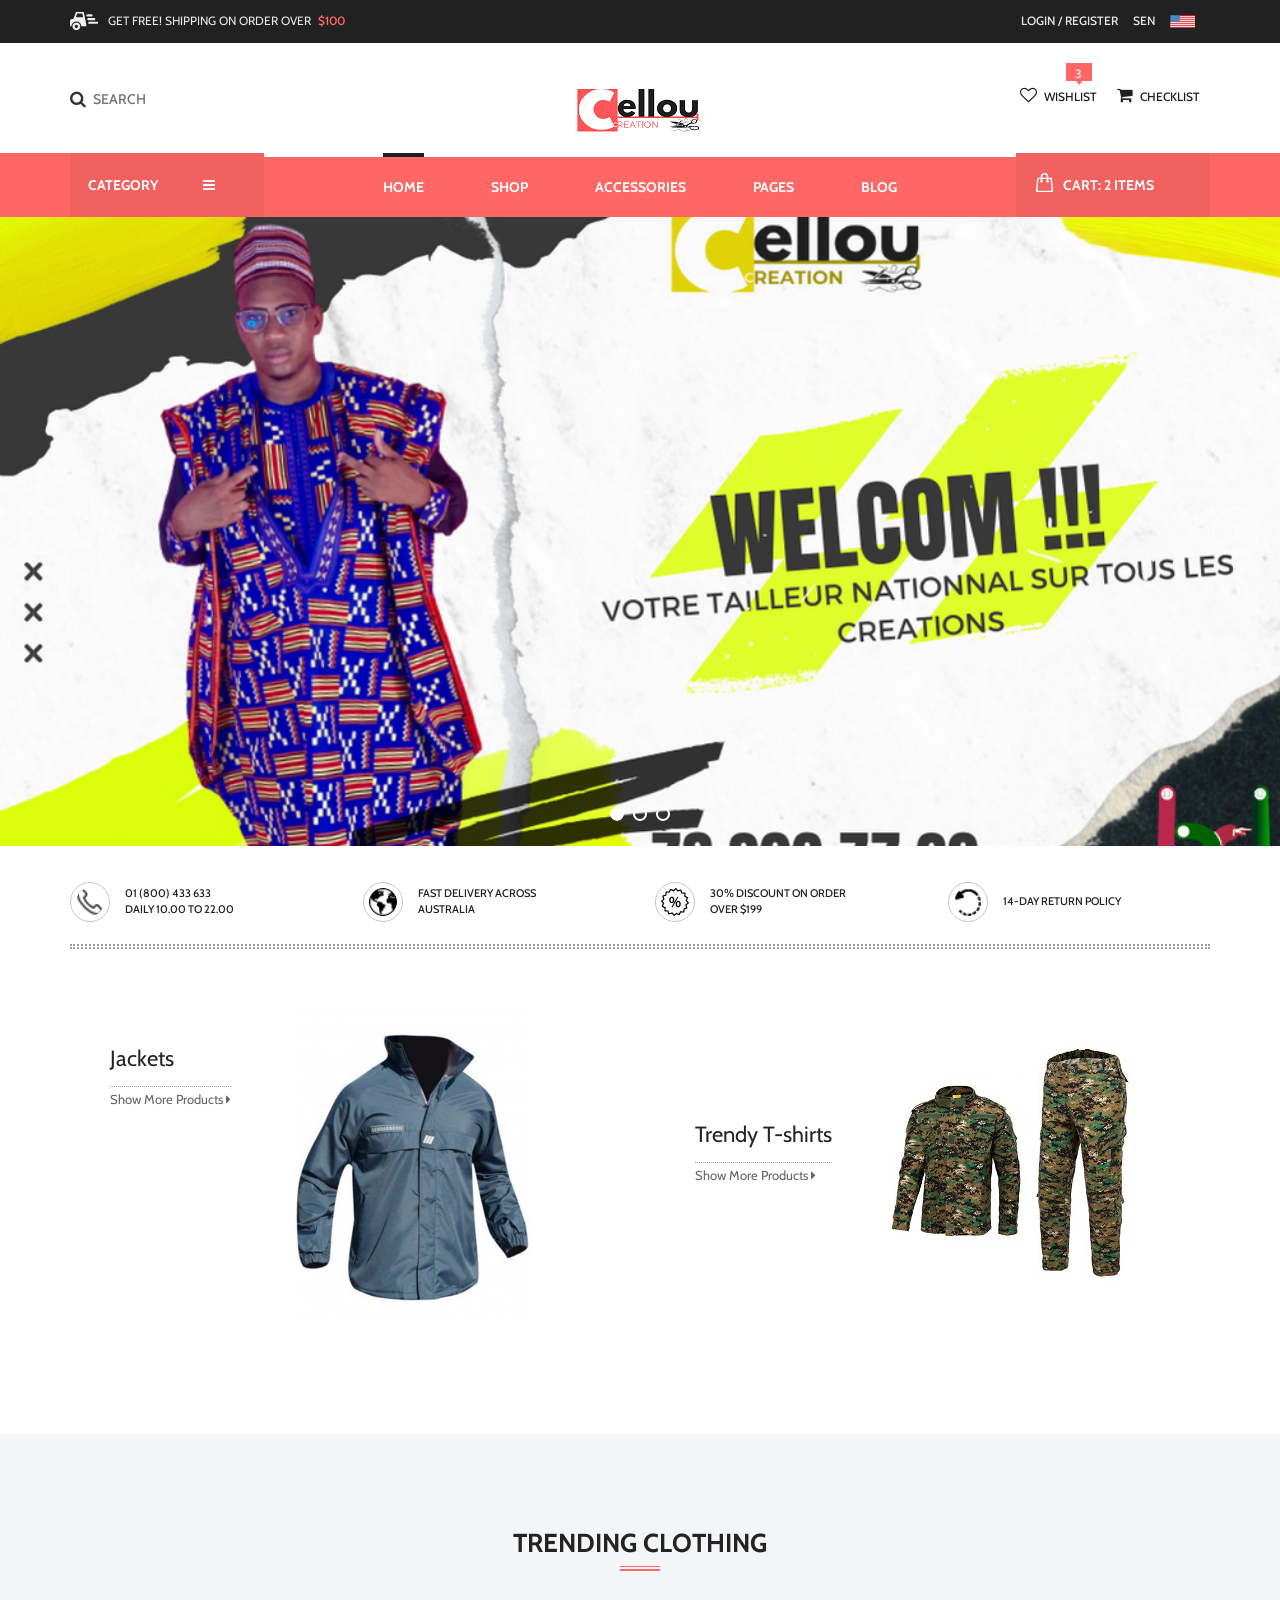
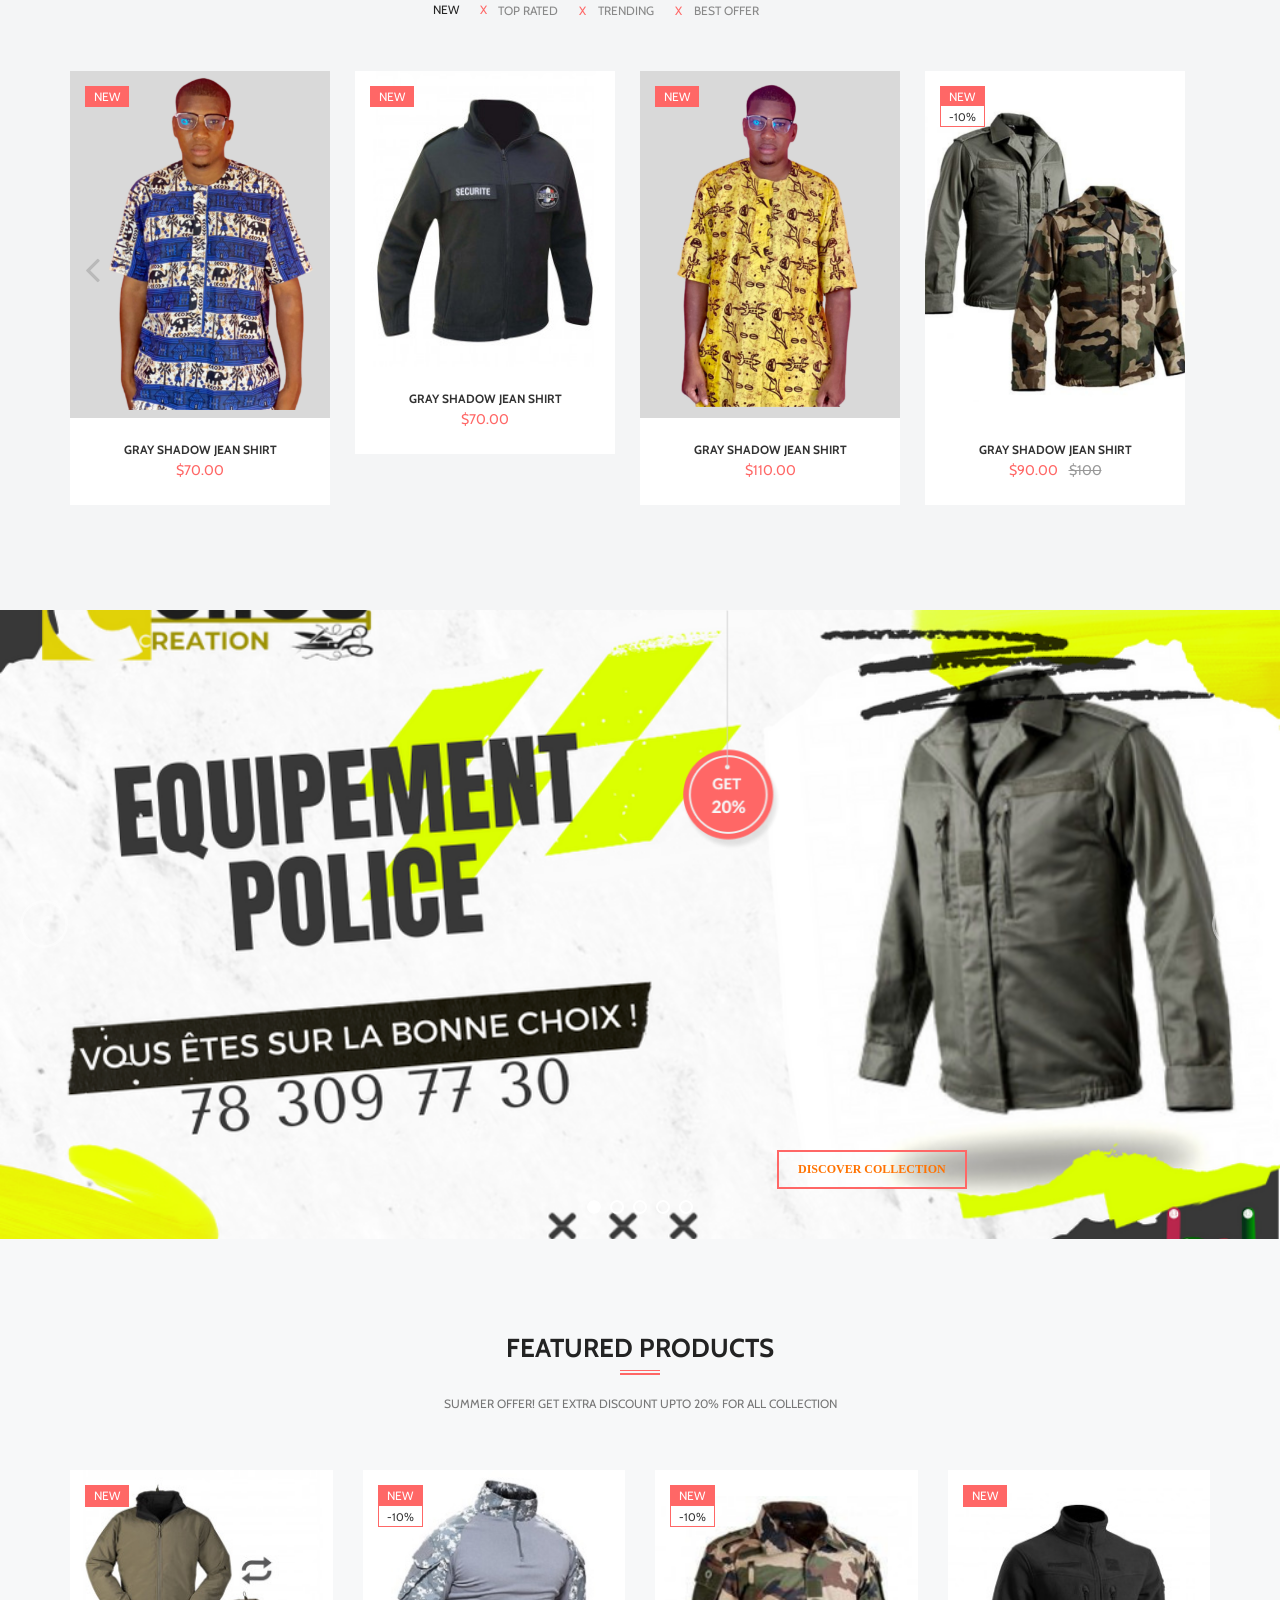
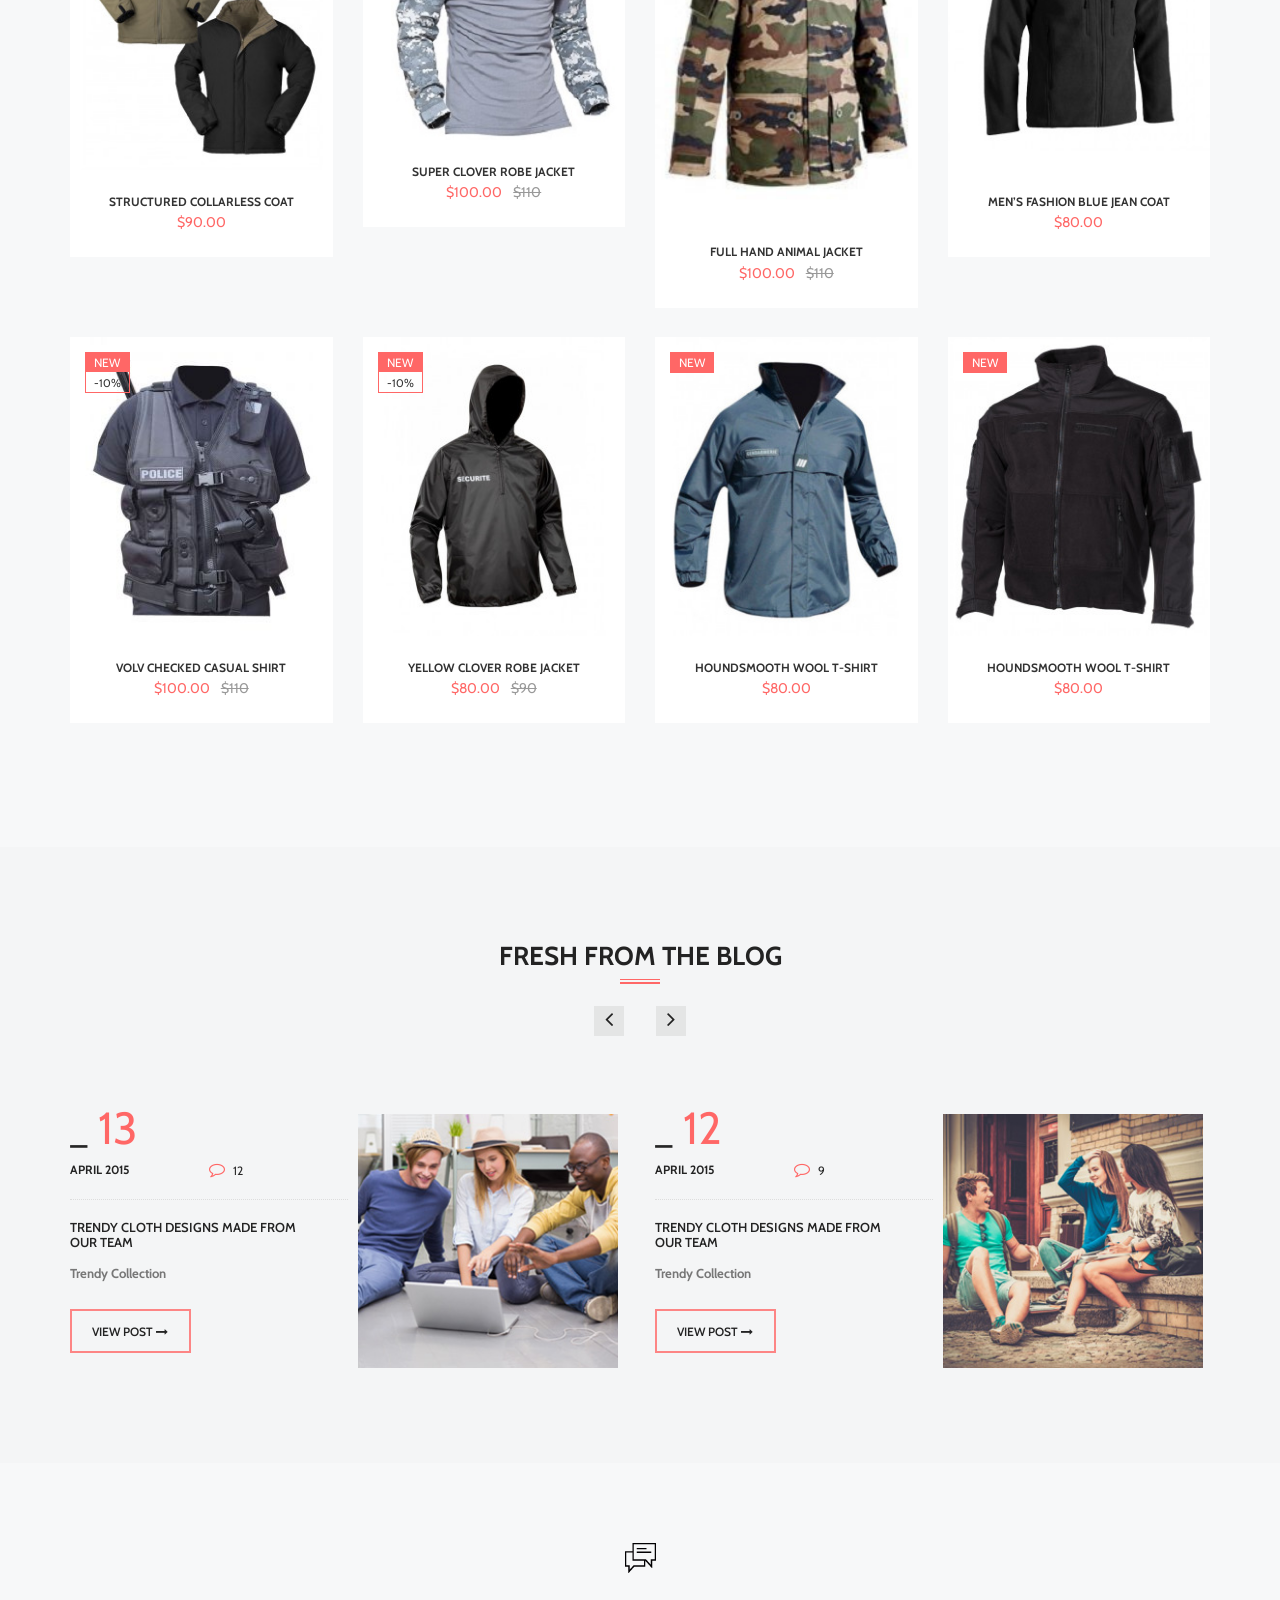
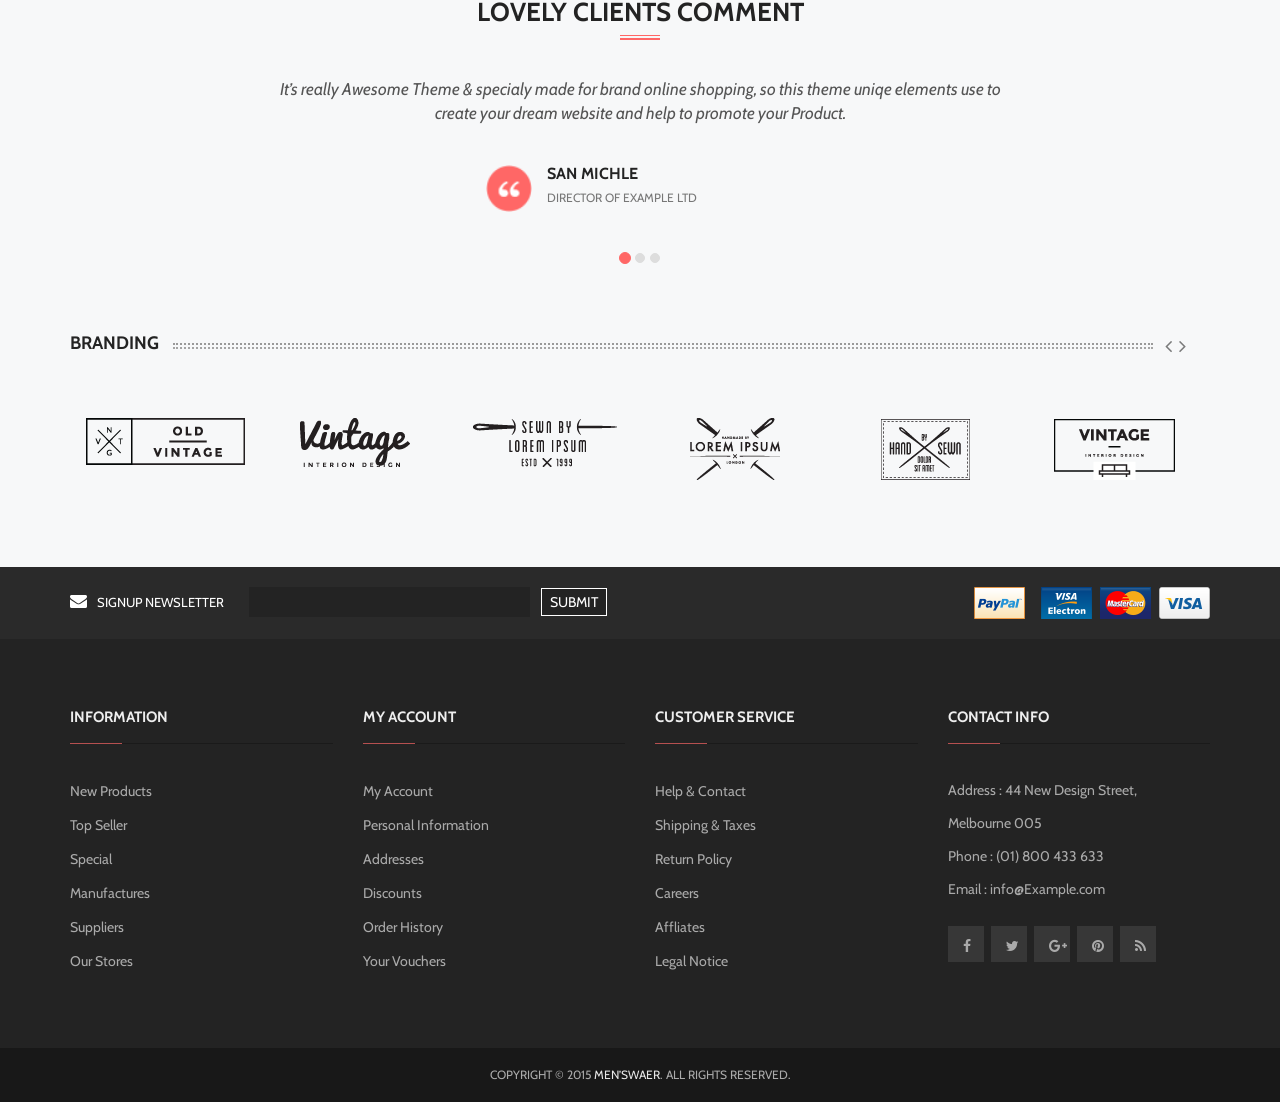
==== commit 682fca2a: "git" ====
--- a/index.html
+++ b/index.html
@@ -23,7 +23,7 @@
 
     <!-- Font awesome css -->
     <link rel="stylesheet" href="public/maxcdn.bootstrapcdn.com/font-awesome/4.1.0/css/font-awesome.min.css">
-    <link rel="stylesheet" href="public/code.jquery.com/ui/1.11.4/themes/smoothness/jquery-ui.css">
+    <link rel="stylesheet" href="public/ code.jquery.com/ui/1.11.4/themes/smoothness/jquery-ui.css">
 
     <!-- Owl carousel css -->
     <link rel="stylesheet" href="css/owl.carousel.css">
@@ -1568,8 +1568,8 @@
     </footer>
 
     <!-- JS Files -->
-    <script src="../../../code.jquery.com/jquery.min.js"></script>
-    <script src="../../../code.jquery.com/ui/1.11.4/jquery-ui.js"></script>
+    <script src="public/code.jquery.com/jquery.min.js"></script>
+    <script src="public/code.jquery.com/ui/1.11.4/jquery-ui.js"></script>
     <script>
         $(function() {
             $("#slider-range").slider({
